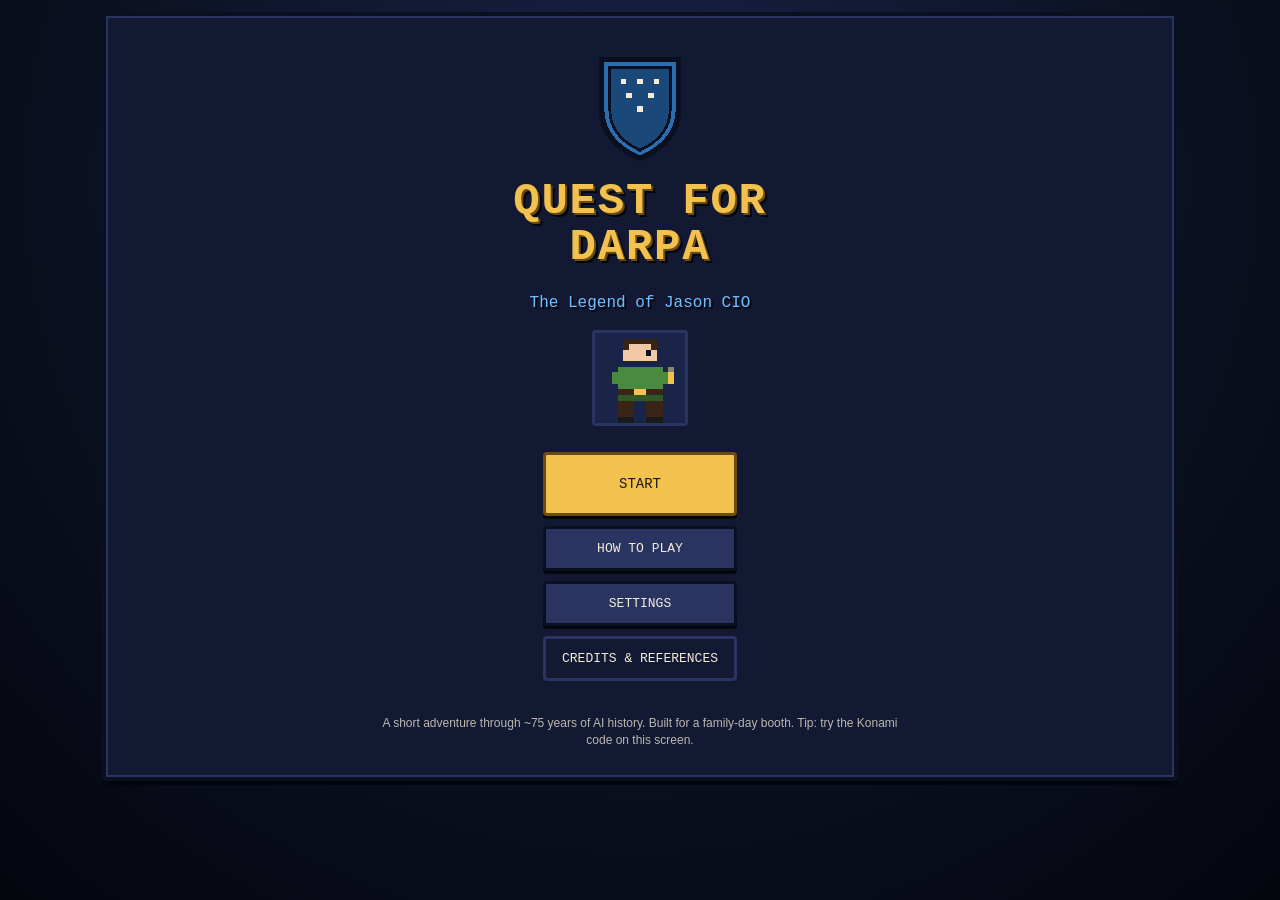
==== index.html @ 49cfc1ab "Initial commit" ====
<!doctype html>
<!--
  ============================================================================
  Quest for DARPA: The Legend of Jason CIO
  Version: 1.0.0
  License: MIT
  Build date: 2026-04-28
  ----------------------------------------------------------------------------
  A single-file, self-contained retro top-down web game built for a family-day
  event. Six short stages walk players through ~75 years of AI history (Turing
  -> ELIZA -> AI Winter -> Deep Blue -> DARPA Grand Challenge -> Transformers),
  scaled to three age tiers (Sprout 5-7 / Cadet 8-10 / Operative 11-14), with
  seven hidden Easter eggs, a walkable ARPANET hub featuring Heilmeier's
  Catechism and DARPA office banners, a 5-minute timer (toggle), and a fully
  sourced References screen. No external assets except one optional Google
  Font (Press Start 2P). No tracking, no cookies, no localStorage, no PII.
  ============================================================================
-->
<html lang="en">
<head>
  <meta charset="utf-8" />
  <meta name="viewport" content="width=device-width, initial-scale=1, viewport-fit=cover" />
  <meta name="theme-color" content="#0b1020" />
  <title>Quest for DARPA — The Legend of Jason CIO</title>
  <!--
    Fully offline: no external fonts, scripts, or images are loaded.
    The CSS uses a system-monospace fallback stack so the retro look is
    preserved even with zero network access.
  -->
  <style>
    /* ----------------------------------------------------------------------
       16-color palette (NES/SNES homage). Editable in one place.
       ------------------------------------------------------------------- */
    :root{
      --c-ink:        #0b1020;
      --c-paper:      #f4ecd8;
      --c-grass:      #4a8a3f;
      --c-grass-dk:   #2f5a28;
      --c-grass-lt:   #7ab564;
      --c-stone:      #8a8576;
      --c-stone-dk:   #5e5a4f;
      --c-wood:       #8a5a2b;
      --c-gold:       #f2c14e;
      --c-sky:        #6ec0ff;
      --c-sky-dk:     #2a6db0;
      --c-lab:        #1d2b46;
      --c-lab-lt:     #2e4a76;
      --c-snow:       #e6f0fb;
      --c-magenta:    #c64dc6;
      --c-warn:       #ff9a3c;

      --hud-bg:       #1a1f33;
      --hud-fg:       #f4ecd8;
      --accent:       #f2c14e;
      --danger:       #ff6464;
      --ok:           #6ec0ff;
      --focus:        #ffe066;

      /* Fully offline: system-monospace stack only. No web fonts. */
      --ui-pixel: ui-monospace, "Cascadia Mono", "SFMono-Regular",
                  Menlo, Consolas, "Courier New", monospace;
      --ui-body:  -apple-system, BlinkMacSystemFont, "Segoe UI", Roboto,
                  "Helvetica Neue", Arial, sans-serif;
    }

    /* Reset-ish */
    *,*::before,*::after{ box-sizing:border-box; }
    html,body{ margin:0; padding:0; height:100%; }
    body{
      font-family: var(--ui-body);
      font-size: 16px;
      line-height: 1.45;
      color: var(--hud-fg);
      background:
        radial-gradient(circle at 50% 20%, #1a2348 0%, #0b1020 60%, #04060e 100%);
      min-height: 100vh;
      overscroll-behavior: none;
      -webkit-tap-highlight-color: transparent;
      touch-action: manipulation;
    }
    button{ font-family: inherit; font-size: inherit; cursor: pointer; }
    button:focus-visible, [tabindex]:focus-visible, input:focus-visible,
    select:focus-visible, a:focus-visible{
      outline: 3px solid var(--focus);
      outline-offset: 2px;
    }

    /* App scaffold */
    #app{
      max-width: 1100px;
      margin: 0 auto;
      padding: 12px;
      min-height: 100vh;
      display: flex;
      flex-direction: column;
      gap: 10px;
    }

    /* Pixel chrome panels */
    .panel{
      background: #131933;
      border: 4px solid #0b1020;
      box-shadow:
        inset 0 0 0 2px #2a3460,
        inset 0 0 0 4px #131933,
        0 4px 0 #04060e;
      border-radius: 4px;
      padding: 16px;
    }
    .panel--paper{
      background: var(--c-paper);
      color: #1a1a1a;
      border-color: #4a3a1d;
      box-shadow:
        inset 0 0 0 2px #b89c63,
        inset 0 0 0 4px var(--c-paper),
        0 4px 0 #04060e;
    }

    h1, h2, h3, .pixel{
      font-family: var(--ui-pixel);
      letter-spacing: 0.04em;
      line-height: 1.3;
    }
    h1{ font-size: clamp(18px, 4vw, 28px); margin: 0 0 8px; }
    h2{ font-size: clamp(14px, 2.6vw, 18px); margin: 0 0 8px; }
    h3{ font-size: 13px; margin: 0 0 6px; }

    .row{ display: flex; gap: 10px; flex-wrap: wrap; align-items: center; }
    .grow{ flex: 1 1 auto; }
    .center{ text-align: center; }
    .dim{ opacity: .75; }
    .small{ font-size: 13px; }
    .tiny{ font-size: 12px; }
    .nowrap{ white-space: nowrap; }

    /* Buttons */
    .btn{
      display: inline-flex; align-items: center; justify-content: center;
      gap: 8px;
      background: #2a3460;
      color: var(--hud-fg);
      border: 3px solid #0b1020;
      border-radius: 4px;
      padding: 12px 16px;
      font-family: var(--ui-pixel);
      font-size: 13px;
      box-shadow: 0 3px 0 #04060e;
      transition: transform .04s ease, box-shadow .04s ease, background .15s;
      min-height: 44px;
      text-decoration: none;
    }
    .btn:hover{ background: #354387; }
    .btn:active{ transform: translateY(2px); box-shadow: 0 1px 0 #04060e; }
    .btn--primary{ background: var(--accent); color: #1a1a1a; border-color: #6b4c12; }
    .btn--primary:hover{ background: #ffd87a; }
    .btn--ghost{ background: transparent; box-shadow: none; border-color: #2a3460; }
    .btn--ghost:hover{ background: #1a2348; }
    .btn--big{ font-size: 14px; padding: 18px 22px; min-height: 64px; }

    /* Screens (only one shown at a time) */
    .screen{ display: none; }
    .screen.is-active{ display: block; }

    /* ----- Title screen ----- */
    .title-art{
      display: grid;
      place-items: center;
      gap: 14px;
      padding: 22px 12px 12px;
    }
    .title-logo{
      font-family: var(--ui-pixel);
      font-size: clamp(22px, 6vw, 44px);
      color: var(--accent);
      text-shadow:
        2px 2px 0 #6b4c12,
        4px 4px 0 #04060e;
      letter-spacing: .04em;
      text-align: center;
      line-height: 1.05;
    }
    .title-sub{
      font-family: var(--ui-pixel);
      font-size: clamp(11px, 2.4vw, 16px);
      color: var(--c-sky);
      text-shadow: 2px 2px 0 #04060e;
    }
    .title-actions{ display: grid; gap: 10px; max-width: 320px; margin: 12px auto; }
    .shield-svg{ width: 88px; height: 110px; image-rendering: pixelated; }
    .hero-canvas{
      width: 96px; height: 96px; image-rendering: pixelated;
      background: #0b1020; border: 3px solid #2a3460; border-radius: 4px;
    }

    /* Tier cards */
    .tier-grid{
      display: grid;
      grid-template-columns: repeat(auto-fit, minmax(220px, 1fr));
      gap: 12px;
      margin: 14px 0;
    }
    .tier-card{
      background: #1a2348;
      border: 3px solid #0b1020;
      border-radius: 6px;
      padding: 16px;
      text-align: left;
      box-shadow: 0 4px 0 #04060e;
      cursor: pointer;
      color: var(--hud-fg);
      font-family: inherit;
      font-size: 14px;
      min-height: 120px;
      transition: transform .05s ease, background .15s;
    }
    .tier-card:hover{ background: #2a3460; }
    .tier-card[aria-pressed="true"]{ background: #4a3a86; border-color: var(--accent); }
    .tier-card .tier-name{
      font-family: var(--ui-pixel); color: var(--accent); font-size: 14px; margin-bottom: 6px;
    }

    /* Setup form */
    .field{ display: grid; gap: 6px; margin: 10px 0; }
    .field label{ font-size: 13px; opacity: .85; }
    .field input[type="text"]{
      font-family: var(--ui-body); font-size: 16px;
      padding: 12px;
      background: #f4ecd8; color: #1a1a1a;
      border: 3px solid #0b1020; border-radius: 4px;
      width: 100%; max-width: 340px;
    }
    .swatch-row{ display: flex; gap: 10px; flex-wrap: wrap; }
    .swatch{
      width: 56px; height: 56px;
      border: 3px solid #0b1020; border-radius: 4px;
      background: var(--c-grass);
      cursor: pointer;
    }
    .swatch[aria-pressed="true"]{ outline: 3px solid var(--accent); outline-offset: 2px; }
    .swatch.s-green{ background: var(--c-grass); }
    .swatch.s-blue{  background: var(--sky-dk, #2a6db0); }
    .swatch.s-red{   background: #b8412c; }
    .swatch.s-gold{  background: var(--accent); }

    /* HUD */
    #hud{
      display: grid;
      grid-template-columns: auto 1fr auto;
      gap: 10px;
      align-items: center;
      background: var(--hud-bg);
      border: 3px solid #0b1020;
      border-radius: 6px;
      padding: 8px 10px;
      box-shadow: 0 3px 0 #04060e;
      font-family: var(--ui-pixel);
      font-size: 11px;
    }
    #hud .col{ display: flex; gap: 8px; align-items: center; flex-wrap: wrap; }
    #hud .pill{
      background: #0b1020;
      border: 2px solid #2a3460;
      padding: 6px 8px;
      border-radius: 4px;
      display: inline-flex;
      align-items: center;
      gap: 6px;
    }
    #hud .pill.warn{ border-color: var(--c-warn); color: var(--c-warn); }
    #hud .pill.danger{ border-color: var(--danger); color: var(--danger); }
    #hud .neurons{ color: var(--c-sky); letter-spacing: 2px; }
    #hud .inventory{
      display: inline-flex; gap: 4px;
    }
    #hud .slot{
      width: 26px; height: 26px;
      background: #0b1020;
      border: 2px solid #2a3460;
      border-radius: 3px;
      display: grid; place-items: center;
      font-size: 14px;
      color: var(--accent);
    }
    #hud .slot.empty{ color: #2a3460; }
    .badge-tier{
      background: var(--accent); color: #1a1a1a;
      padding: 3px 6px; border-radius: 3px; font-size: 10px;
    }

    /* Game stage */
    #stage-area{
      position: relative;
      background: #0b1020;
      border: 4px solid #0b1020;
      border-radius: 6px;
      box-shadow: inset 0 0 0 2px #2a3460, 0 4px 0 #04060e;
      overflow: hidden;
      aspect-ratio: 16 / 11;
      max-width: 960px;
      margin: 0 auto;
      width: 100%;
    }
    #stage-canvas{
      width: 100%; height: 100%;
      image-rendering: pixelated;
      display: block;
    }

    /* Scanlines / vignette overlay (CRT) */
    #stage-area.crt::after{
      content: "";
      position: absolute; inset: 0;
      pointer-events: none;
      background:
        repeating-linear-gradient(
          to bottom,
          rgba(0,0,0,0) 0,
          rgba(0,0,0,0) 2px,
          rgba(0,0,0,.18) 3px
        ),
        radial-gradient(ellipse at center, rgba(0,0,0,0) 60%, rgba(0,0,0,.45) 100%);
      mix-blend-mode: multiply;
    }
    @media (prefers-reduced-motion: reduce){
      #stage-area.crt::after{ display: none; }
    }

    /* Splash banner over canvas */
    .stage-splash{
      position: absolute; inset: 0;
      display: grid; place-items: center;
      background: rgba(11,16,32,.85);
      color: var(--accent);
      text-align: center;
      font-family: var(--ui-pixel);
      animation: splashIn .25s ease;
    }
    @keyframes splashIn{ from{ opacity: 0; } to{ opacity: 1; } }
    @media (prefers-reduced-motion: reduce){ .stage-splash{ animation: none; } }

    /* Bottom controls */
    #controls{
      display: grid;
      grid-template-columns: auto 1fr auto;
      gap: 8px;
      align-items: center;
    }
    #controls .group{
      display: flex; gap: 6px; flex-wrap: wrap;
    }
    .dpad{
      display: grid;
      grid-template-columns: repeat(3, 56px);
      grid-template-rows: repeat(3, 56px);
      gap: 4px;
      width: max-content;
      user-select: none;
    }
    .dpad button{
      width: 56px; height: 56px;
      background: #2a3460;
      border: 3px solid #0b1020;
      border-radius: 6px;
      color: var(--hud-fg);
      font-family: var(--ui-pixel);
      font-size: 18px;
    }
    .dpad button:active{ background: #4a3a86; }
    .dpad .blank{ visibility: hidden; }
    .dpad .a{
      background: var(--accent); color: #1a1a1a;
      border-color: #6b4c12; font-size: 14px;
    }
    @media (hover: hover) and (pointer: fine){
      .dpad{ display: none; }
    }

    /* Modals */
    .modal{
      position: fixed; inset: 0;
      background: rgba(4,6,14,.85);
      display: grid; place-items: center;
      z-index: 50;
      padding: 12px;
    }
    .modal[hidden]{ display: none !important; }
    .modal-card{
      background: #f4ecd8;
      color: #1a1a1a;
      border: 4px solid #0b1020;
      border-radius: 6px;
      padding: 18px 20px;
      max-width: 640px;
      width: 100%;
      max-height: 86vh;
      overflow: auto;
      box-shadow:
        inset 0 0 0 2px #b89c63,
        inset 0 0 0 4px #f4ecd8,
        0 6px 0 #04060e;
    }
    .modal-card h2, .modal-card h3{ color: #1a1a1a; }
    .modal-card .actions{ margin-top: 14px; display: flex; gap: 8px; flex-wrap: wrap; }
    .modal-card .actions .btn{ background: #2a3460; color: var(--hud-fg); }
    .modal-card .actions .btn--primary{ background: var(--accent); color: #1a1a1a; }
    .modal-card .actions .btn--ghost{ background: transparent; color: #1a1a1a; border-color: #1a1a1a; }

    /* Puzzle widgets */
    .pz-feedback{
      min-height: 22px;
      font-weight: 600;
      margin-top: 8px;
    }
    .pz-feedback.ok{ color: #1a6f3a; }
    .pz-feedback.no{ color: #8a2a1d; }

    .pair-grid{
      display: grid;
      grid-template-columns: 1fr 1fr;
      gap: 8px;
      margin-top: 10px;
    }
    .pair-grid .col-head{
      font-family: var(--ui-pixel); font-size: 11px; padding: 4px 0;
    }
    .pair-card{
      background: #fff7e0;
      border: 3px solid #1a1a1a;
      border-radius: 6px;
      padding: 10px;
      font-size: 14px;
      cursor: pointer;
      text-align: left;
      width: 100%;
      color: #1a1a1a;
      font-family: inherit;
    }
    .pair-card[aria-pressed="true"]{ background: var(--accent); }
    .pair-card.matched{ background: #c8eac6; border-color: #1a6f3a; cursor: default; }
    .pair-card.matched::before{ content: "✓ "; color: #1a6f3a; font-weight: 700; }

    .seq-buttons{
      display: grid; grid-template-columns: repeat(2, 1fr); gap: 8px; margin-top: 10px;
    }
    .seq-btn{
      padding: 22px;
      font-size: 22px;
      border: 3px solid #1a1a1a;
      border-radius: 6px;
      background: #fff;
      cursor: pointer;
      font-family: inherit;
      color: #1a1a1a;
    }
    .seq-btn[data-color="A"]{ background: #6ec0ff; }
    .seq-btn[data-color="B"]{ background: #f2c14e; }
    .seq-btn[data-color="C"]{ background: #c64dc6; }
    .seq-btn[data-color="D"]{ background: #7ab564; }
    .seq-btn.flash{ filter: brightness(1.4); outline: 4px solid #1a1a1a; }

    .scramble-input, .pz-input{
      font-family: var(--ui-pixel);
      letter-spacing: 4px;
      font-size: 18px;
      padding: 10px;
      width: 100%;
      max-width: 280px;
      text-transform: uppercase;
      border: 3px solid #1a1a1a;
      border-radius: 4px;
      background: #fff;
      color: #1a1a1a;
    }
    .pz-input{ letter-spacing: normal; text-transform: none; }

    .maze-grid{
      display: grid;
      gap: 2px;
      background: #1a1a1a;
      padding: 2px;
      border: 3px solid #1a1a1a;
      width: max-content;
      margin: 10px auto;
    }
    .maze-cell{
      width: 36px; height: 36px;
      background: #fff7e0;
      display: grid; place-items: center;
      font-size: 16px;
    }
    .maze-cell.wall{ background: #1a1a1a; }
    .maze-cell.start{ background: #c8eac6; }
    .maze-cell.end{ background: var(--accent); }
    .maze-cell.you{ background: var(--c-sky); }

    .image-grid{
      display: grid; grid-template-columns: repeat(3, 1fr); gap: 8px; margin-top: 10px;
    }
    .image-tile{
      aspect-ratio: 1;
      background: #fff7e0;
      border: 3px solid #1a1a1a;
      border-radius: 6px;
      cursor: pointer;
      display: grid; place-items: center;
      font-size: 28px;
      color: #1a1a1a;
    }
    .image-tile[aria-pressed="true"]{ background: var(--accent); }

    .logic-grid{
      display: grid; grid-template-columns: 1fr auto; gap: 8px; align-items: center;
      margin-top: 10px;
    }
    .logic-grid select{
      font-family: inherit; font-size: 16px;
      padding: 8px;
      border: 3px solid #1a1a1a; border-radius: 4px;
      background: #fff; color: #1a1a1a;
    }

    .pattern-row{
      display: flex; gap: 8px; align-items: center; margin-top: 10px; flex-wrap: wrap;
    }
    .pattern-cell{
      width: 48px; height: 48px;
      background: #fff7e0;
      border: 3px solid #1a1a1a;
      border-radius: 4px;
      display: grid; place-items: center;
      font-size: 22px;
      color: #1a1a1a;
    }
    .pattern-cell.q{ background: var(--accent); color: #1a1a1a; }
    .pattern-options{
      display: flex; gap: 8px; margin-top: 10px; flex-wrap: wrap;
    }

    /* Item-get */
    .item-get{
      position: absolute; inset: 0;
      display: grid; place-items: center;
      background: rgba(11,16,32,.9);
      color: var(--accent);
      text-align: center;
      padding: 16px;
    }
    .item-get .big{
      font-family: var(--ui-pixel); font-size: 14px;
      margin-bottom: 8px;
    }
    .item-get .glyph{
      font-size: 56px; margin-bottom: 8px;
    }

    /* References */
    .refs-body{
      background: var(--c-paper);
      color: #1a1a1a;
      padding: 18px 22px;
      border: 4px solid #0b1020;
      border-radius: 6px;
      max-height: 70vh; overflow: auto;
      box-shadow:
        inset 0 0 0 2px #b89c63,
        inset 0 0 0 4px var(--c-paper);
    }
    .refs-body h3{ margin-top: 14px; color: #1a1a1a; }
    .refs-body ul{ margin: 4px 0 0; padding-left: 18px; }
    .refs-body li{ margin: 4px 0; font-size: 14px; }

    /* Final certificate */
    .cert{
      background: var(--c-paper);
      color: #1a1a1a;
      border: 4px double #6b4c12;
      padding: 22px;
      text-align: center;
      border-radius: 6px;
    }
    .cert h2{ color: #6b4c12; }
    .cert .name{
      font-family: var(--ui-pixel); font-size: 18px; margin: 10px 0;
      color: #1a1a1a;
    }
    .badge-grid{
      display: grid; grid-template-columns: repeat(auto-fit, minmax(120px, 1fr));
      gap: 8px; margin: 12px 0;
    }
    .badge{
      background: #fff7e0;
      border: 3px solid #6b4c12;
      border-radius: 6px;
      padding: 10px;
      font-size: 12px;
      text-align: center;
    }
    .badge.dim{ opacity: .35; }
    .badge .glyph{ font-size: 28px; display: block; }

    /* Heilmeier scroll */
    .scroll{
      background: var(--c-paper);
      color: #1a1a1a;
      padding: 12px 16px;
      border-radius: 6px;
      border: 4px solid #6b4c12;
    }
    .scroll ol{ margin: 6px 0 0 18px; padding: 0; }
    .scroll li{ margin: 4px 0; }

    /* Print styles for References */
    @media print{
      body{ background: #fff !important; color: #000; }
      #app .panel{ display: none; }
      .modal{ position: static !important; background: transparent !important; padding: 0; }
      .modal-card{ background: #fff !important; box-shadow: none !important; border: 1px solid #000 !important; max-height: none; }
      .refs-body{ background: #fff !important; box-shadow: none !important; border: none !important; max-height: none; }
      h1,h2,h3{ font-family: serif !important; }
      .btn, .actions{ display: none !important; }
    }

    /* Responsive */
    @media (max-width: 540px){
      #hud{ font-size: 10px; }
      .btn{ padding: 10px 12px; font-size: 12px; }
      .btn--big{ padding: 14px; font-size: 13px; }
      .pattern-cell{ width: 40px; height: 40px; font-size: 18px; }
      .maze-cell{ width: 28px; height: 28px; font-size: 14px; }
    }

    /* Keyboard key chips in the help modal */
    kbd{
      display: inline-block;
      padding: 2px 6px;
      margin: 0 2px;
      font-family: var(--ui-pixel);
      font-size: 12px;
      border: 2px solid #1a1a1a;
      border-bottom-width: 3px;
      border-radius: 4px;
      background: #fff;
      color: #1a1a1a;
      box-shadow: 0 1px 0 #1a1a1a;
    }

    /* Visually hidden (for a11y labels) */
    .sr-only{
      position: absolute !important;
      width: 1px; height: 1px;
      padding: 0; margin: -1px;
      overflow: hidden; clip: rect(0,0,0,0);
      white-space: nowrap; border: 0;
    }

    /* Codex finale animations */
    .codex-slot{
      display: inline-block;
      width: 1.1em;
      text-align: center;
      opacity: 0.18;
      transition: opacity .2s;
    }
    .codex-pop{
      opacity: 1 !important;
      animation: codexPop 0.55s cubic-bezier(.2,.9,.3,1.4) both;
    }
    @keyframes codexPop{
      0%   { transform: scale(0.4) rotate(-12deg); opacity: 0; }
      55%  { transform: scale(1.55) rotate(6deg);  opacity: 1; }
      100% { transform: scale(1)    rotate(0);     opacity: 1; }
    }
    .sparkle{
      position: absolute;
      font-size: 22px;
      pointer-events: none;
      animation: sparkleFly 1.5s ease forwards;
      filter: drop-shadow(0 0 4px var(--accent));
    }
    @keyframes sparkleFly{
      0%   { transform: translate(0,0)    scale(0.3); opacity: 0; }
      20%  {                                opacity: 1; }
      100% { transform: translate(0,-70px) scale(1.6); opacity: 0; }
    }
    @media (prefers-reduced-motion: reduce){
      .codex-pop{ animation: none; }
      .sparkle{ display: none; }
    }

    /* Final certificate celebration glow */
    .cert-celebrate{
      animation: certGlow 2.4s ease infinite alternate;
    }
    @keyframes certGlow{
      from { box-shadow: 0 0 0 0 rgba(242,193,78,0); }
      to   { box-shadow: 0 0 24px 6px rgba(242,193,78,0.6); }
    }
    @media (prefers-reduced-motion: reduce){
      .cert-celebrate{ animation: none; }
    }

    /* Bonk shake */
    .bonk{ animation: bonk .12s ease 1; }
    @keyframes bonk{
      0%{ transform: translate(0,0); }
      25%{ transform: translate(-3px,1px); }
      50%{ transform: translate(2px,-1px); }
      100%{ transform: translate(0,0); }
    }
    @media (prefers-reduced-motion: reduce){ .bonk{ animation: none; } }
  </style>
</head>
<body>
  <div id="app" role="application" aria-label="Quest for DARPA">

    <!-- ============================== TITLE ============================ -->
    <section id="screen-title" class="screen panel is-active" aria-labelledby="title-h">
      <div class="title-art">
        <svg class="shield-svg" viewBox="0 0 32 40" aria-label="Stylized DARPA homage shield"
             xmlns="http://www.w3.org/2000/svg" shape-rendering="crispEdges">
          <!-- Shield silhouette in classic blue with stars; original artwork, not the official seal. -->
          <path d="M2 2 H30 V20 Q30 32 16 38 Q2 32 2 20 Z" fill="#2a6db0" stroke="#0b1020" stroke-width="2"/>
          <path d="M5 5 H27 V20 Q27 30 16 35 Q5 30 5 20 Z" fill="#1a4878" stroke="#0b1020" stroke-width="1"/>
          <!-- Stars -->
          <g fill="#f4ecd8">
            <rect x="9" y="9"  width="2" height="2"/>
            <rect x="15" y="9" width="2" height="2"/>
            <rect x="21" y="9" width="2" height="2"/>
            <rect x="11" y="14" width="2" height="2"/>
            <rect x="19" y="14" width="2" height="2"/>
            <rect x="15" y="19" width="2" height="2"/>
          </g>
        </svg>
        <h1 id="title-h" class="title-logo">QUEST FOR<br/>DARPA</h1>
        <div class="title-sub">The Legend of Jason CIO</div>
        <canvas class="hero-canvas" id="title-hero" width="48" height="48" aria-hidden="true"></canvas>
        <div class="title-actions">
          <button class="btn btn--primary btn--big" id="btn-start">START</button>
          <button class="btn" id="btn-help-title">HOW TO PLAY</button>
          <button class="btn" id="btn-settings">SETTINGS</button>
          <button class="btn btn--ghost" id="btn-refs">CREDITS &amp; REFERENCES</button>
        </div>
        <p class="tiny dim center" style="max-width: 520px; margin: 8px auto 0;">
          A short adventure through ~75 years of AI history. Built for a family-day booth.
          Tip: try the Konami code on this screen.
        </p>
      </div>
    </section>

    <!-- ============================== TIER ============================= -->
    <section id="screen-tier" class="screen panel" aria-labelledby="tier-h">
      <h1 id="tier-h">Choose your Explorer rank</h1>
      <p class="small dim">Pick the tier closest to the player's age. Puzzles, words, and hints adjust to fit. A parent can flip on Family Co-op for always-on hints.</p>
      <div class="tier-grid" role="radiogroup" aria-label="Age tier">
        <button class="tier-card" role="radio" aria-pressed="false" data-tier="sprout">
          <div class="tier-name">SPROUT</div>
          <div class="small">Ages 5–7</div>
          <p class="small dim">Big buttons. Match-the-pair, color sequences, drag &amp; drop. Generous hints.</p>
        </button>
        <button class="tier-card" role="radio" aria-pressed="false" data-tier="cadet">
          <div class="tier-name">CADET</div>
          <div class="small">Ages 8–10</div>
          <p class="small dim">Word scrambles, memory patterns, image classification, small mazes.</p>
        </button>
        <button class="tier-card" role="radio" aria-pressed="false" data-tier="operative">
          <div class="tier-name">OPERATIVE</div>
          <div class="small">Ages 11–14</div>
          <p class="small dim">Caesar ciphers, logic grids, pathfinding, pattern completion.</p>
        </button>
      </div>
      <div class="row">
        <label class="row" style="gap:6px;">
          <input type="checkbox" id="opt-coop" />
          <span>Family Co-op (always-on hints)</span>
        </label>
        <span class="grow"></span>
        <button class="btn btn--ghost" id="tier-back">← Back</button>
        <button class="btn btn--primary" id="tier-next" disabled>Next →</button>
      </div>
    </section>

    <!-- ============================== HERO ============================= -->
    <section id="screen-hero" class="screen panel" aria-labelledby="hero-h">
      <h1 id="hero-h">It's dangerous to go alone — take this.</h1>
      <div class="row" style="align-items:flex-start; gap: 18px;">
        <canvas id="hero-preview" class="hero-canvas" width="48" height="48" aria-label="Jason CIO preview"></canvas>
        <div class="grow">
          <p class="small">Jason CIO hands you the <strong>stylus-sword</strong>. He's ready when you are.</p>
          <div class="field">
            <label for="hero-name">Your first name (1–12 letters, just for the run):</label>
            <input id="hero-name" type="text" maxlength="12" autocomplete="off" autocapitalize="words" placeholder="Explorer" />
          </div>
          <div class="field">
            <label>Tunic color:</label>
            <div class="swatch-row" role="radiogroup" aria-label="Tunic color">
              <button class="swatch s-green" role="radio" aria-pressed="true"  data-tunic="green" aria-label="Green tunic"></button>
              <button class="swatch s-blue"  role="radio" aria-pressed="false" data-tunic="blue"  aria-label="Blue tunic"
                      style="background: var(--c-sky-dk);"></button>
              <button class="swatch s-red"   role="radio" aria-pressed="false" data-tunic="red"   aria-label="Red tunic"></button>
              <button class="swatch s-gold"  role="radio" aria-pressed="false" data-tunic="gold"  aria-label="DARPA HARD gold tunic (locked)"
                      id="swatch-gold" hidden></button>
            </div>
            <p class="tiny dim" id="gold-hint" hidden>You unlocked the DARPA HARD tunic on the title screen. Nice.</p>
          </div>
        </div>
      </div>
      <div class="row" style="margin-top: 14px;">
        <button class="btn btn--ghost" id="hero-back">← Back</button>
        <span class="grow"></span>
        <button class="btn btn--primary" id="hero-next">Next →</button>
      </div>
    </section>

    <!-- ============================== TIMER ============================ -->
    <section id="screen-timer" class="screen panel" aria-labelledby="timer-h">
      <h1 id="timer-h">5-minute timer?</h1>
      <p class="small dim">Family-day booths run on a clock. We recommend leaving the timer on — but the game stays friendly either way. When time runs out you can keep playing untimed.</p>
      <label class="row" style="gap: 8px;">
        <input id="opt-timer" type="checkbox" checked />
        <span>Play with a 5-minute timer (recommended for the booth)</span>
      </label>
      <div class="row" style="margin-top: 14px;">
        <button class="btn btn--ghost" id="timer-back">← Back</button>
        <span class="grow"></span>
        <button class="btn btn--primary" id="timer-go">Begin Quest →</button>
      </div>
    </section>

    <!-- ============================== GAME ============================= -->
    <section id="screen-game" class="screen" aria-label="Game stage">
      <header id="hud" role="status">
        <div class="col">
          <span class="pill" id="hud-name">JASON</span>
          <span class="pill"><span class="badge-tier" id="hud-tier">CADET</span></span>
        </div>
        <div class="col" style="justify-content:center;">
          <span class="pill neurons" id="hud-neurons" aria-label="Neurons">◆ ◆ ◆</span>
          <span class="pill" id="hud-score">⭐ 0</span>
          <span class="pill" id="hud-stage">1/6</span>
          <span class="pill inventory" id="hud-inv" aria-label="Inventory">
            <span class="slot">⚔</span>
            <span class="slot empty">·</span>
            <span class="slot empty">·</span>
            <span class="slot empty">·</span>
            <span class="slot empty">·</span>
            <span class="slot empty">·</span>
            <span class="slot empty">·</span>
          </span>
        </div>
        <div class="col" style="justify-content:flex-end;">
          <span class="pill" id="hud-timer" hidden>5:00</span>
          <button class="btn btn--ghost" id="btn-mute" style="padding:8px;min-height:auto;">🔇</button>
        </div>
      </header>

      <div id="stage-area" role="img" aria-label="Game world">
        <canvas id="stage-canvas" width="320" height="220"></canvas>
      </div>

      <div id="controls" style="margin-top: 8px;">
        <div class="dpad" role="group" aria-label="Movement pad">
          <span class="blank"></span>
          <button data-key="ArrowUp" aria-label="Up">▲</button>
          <span class="blank"></span>
          <button data-key="ArrowLeft" aria-label="Left">◀</button>
          <button class="a" data-key="Enter" aria-label="Action">A</button>
          <button data-key="ArrowRight" aria-label="Right">▶</button>
          <span class="blank"></span>
          <button data-key="ArrowDown" aria-label="Down">▼</button>
          <span class="blank"></span>
        </div>
        <div class="group" style="justify-content:center;">
          <button class="btn" id="btn-pause">⏸ Pause</button>
          <button class="btn" id="btn-map">🗺 Map</button>
          <button class="btn" id="btn-help">❓ Help</button>
          <button class="btn btn--ghost" id="btn-game-refs">📜 Refs</button>
          <button class="btn btn--ghost" id="btn-quit">⏻ Quit</button>
        </div>
        <div class="group" style="justify-content:flex-end;">
          <select id="debug-jump" hidden></select>
        </div>
      </div>
    </section>

    <!-- ============================== FINAL ============================ -->
    <section id="screen-final" class="screen panel" aria-labelledby="final-h">
      <h1 id="final-h">Quest complete, Explorer!</h1>
      <div class="cert">
        <h2>DARPA EXPLORER CERTIFICATE</h2>
        <div class="name" id="cert-name">—</div>
        <p>has journeyed through ~75 years of AI history with Jason CIO,
           from Turing's 1950 question to today's transformer-powered agents,
           and ignited the <strong>Codex of Sparks</strong>.</p>
        <div class="row" style="justify-content: center; gap: 18px; margin: 8px 0 12px;">
          <span class="pill">⭐ <span id="cert-score">0</span> points</span>
          <span class="pill">🏅 <span id="cert-badges">0</span>/6 stage badges</span>
          <span class="pill">🔎 <span id="cert-eggs">0</span>/7 hidden secrets</span>
        </div>
        <div class="badge-grid" id="cert-badge-grid"></div>
        <p class="tiny dim">~75 years in 5 minutes. DARPA-funded research helped seed the internet,
           autonomous vehicles, GPS, voice recognition, and modern AI.</p>
      </div>
      <div class="row" style="margin-top: 12px; justify-content: center;">
        <button class="btn btn--primary" id="final-again">Play Again</button>
        <button class="btn" id="final-tier">Try a Different Age</button>
        <button class="btn btn--ghost" id="final-refs">References</button>
        <button class="btn btn--ghost" id="final-print" onclick="window.print()">Print</button>
      </div>
    </section>

  </div>

  <!-- ============================== MODALS ============================== -->

  <!-- Settings -->
  <div class="modal" id="modal-settings" hidden role="dialog" aria-modal="true" aria-labelledby="settings-h">
    <div class="modal-card">
      <h2 id="settings-h">Settings</h2>
      <label class="row" style="gap:6px;">
        <input type="checkbox" id="set-sound" />
        <span>Sound effects</span>
      </label>
      <label class="row" style="gap:6px;">
        <input type="checkbox" id="set-scan" />
        <span>CRT scanlines &amp; vignette</span>
      </label>
      <label class="row" style="gap:6px;">
        <input type="checkbox" id="set-reduced" />
        <span>Reduced motion (mirrors system setting)</span>
      </label>
      <p class="tiny dim">No data is saved between sessions. Refresh the page to start fresh.</p>
      <div class="actions">
        <button class="btn btn--primary" data-close="modal-settings">Done</button>
      </div>
    </div>
  </div>

  <!-- References -->
  <div class="modal" id="modal-refs" hidden role="dialog" aria-modal="true" aria-labelledby="refs-h">
    <div class="modal-card" style="max-width: 760px;">
      <h2 id="refs-h">References &amp; sources</h2>
      <p class="small dim">Sources verified by the developer — please double-check before citing in school work.</p>
      <div class="refs-body" id="refs-content"></div>
      <div class="actions">
        <button class="btn" onclick="window.print()">🖨 Print</button>
        <button class="btn btn--primary" data-close="modal-refs">Close</button>
      </div>
    </div>
  </div>

  <!-- Dialog (in-game NPC / sign reader) -->
  <div class="modal" id="modal-dialog" hidden role="dialog" aria-modal="true" aria-labelledby="dialog-h">
    <div class="modal-card">
      <h3 id="dialog-h">—</h3>
      <div id="dialog-body" class="small"></div>
      <div class="actions">
        <button class="btn btn--primary" data-close="modal-dialog">OK</button>
      </div>
    </div>
  </div>

  <!-- Map / ARPANET overworld -->
  <div class="modal" id="modal-map" hidden role="dialog" aria-modal="true" aria-labelledby="map-h">
    <div class="modal-card">
      <h2 id="map-h">ARPANET Map — your quest</h2>
      <p class="small dim">Six stages, one per AI era. Walk to the glowing portal in the hub to enter.</p>
      <div id="map-body"></div>
      <div class="actions">
        <button class="btn btn--primary" data-close="modal-map">Close</button>
      </div>
    </div>
  </div>

  <!-- Pause -->
  <div class="modal" id="modal-pause" hidden role="dialog" aria-modal="true" aria-labelledby="pause-h">
    <div class="modal-card center">
      <h2 id="pause-h">Take a breath, Explorer.</h2>
      <p class="small dim">The clock is paused.</p>
      <div class="actions" style="justify-content:center;">
        <button class="btn btn--primary" data-close="modal-pause">Resume</button>
        <button class="btn" id="pause-refs">References</button>
        <button class="btn btn--ghost" id="pause-quit">Quit to title</button>
      </div>
    </div>
  </div>

  <!-- Puzzle -->
  <div class="modal" id="modal-puzzle" hidden role="dialog" aria-modal="true" aria-labelledby="pz-h">
    <div class="modal-card">
      <h3 id="pz-h">Puzzle</h3>
      <p class="small" id="pz-prompt">—</p>
      <div id="pz-body"></div>
      <div class="pz-feedback" id="pz-feedback" aria-live="polite"></div>
      <div class="actions">
        <button class="btn" id="pz-hint">💡 Hint</button>
        <button class="btn" id="pz-skip" hidden>↪ Skip</button>
        <button class="btn btn--primary" id="pz-submit" hidden>Submit</button>
        <button class="btn btn--ghost" id="pz-close">Close</button>
      </div>
    </div>
  </div>

  <!-- Item Get -->
  <div class="modal" id="modal-itemget" hidden role="dialog" aria-modal="true" aria-labelledby="ig-h">
    <div class="modal-card center">
      <div class="glyph" id="ig-glyph" style="font-size: 56px;">⚔</div>
      <h3 id="ig-h">You got the —!</h3>
      <p class="small" id="ig-desc">—</p>
      <div class="actions" style="justify-content: center;">
        <button class="btn btn--primary" data-close="modal-itemget">Onward!</button>
      </div>
    </div>
  </div>

  <!-- Time's up -->
  <div class="modal" id="modal-timeup" hidden role="dialog" aria-modal="true" aria-labelledby="tu-h">
    <div class="modal-card center">
      <h2 id="tu-h">Time's up, great job!</h2>
      <p class="small" id="tu-msg">—</p>
      <div class="actions" style="justify-content: center;">
        <button class="btn btn--primary" id="tu-untimed">Keep playing untimed</button>
        <button class="btn" id="tu-end">See my certificate</button>
      </div>
    </div>
  </div>

  <!-- Help / Key legend -->
  <div class="modal" id="modal-help" hidden role="dialog" aria-modal="true" aria-labelledby="help-h">
    <div class="modal-card">
      <h2 id="help-h">How to play</h2>
      <p class="small"><strong>🎯 Goal.</strong> Walk to each glowing portal (1–6), solve the puzzle inside, and pick up the artifact. Bring all 6 to the Codex pedestal in the middle of the hub to win.</p>
      <p class="small"><strong>🕹 Move.</strong> Arrow keys or <kbd>W</kbd> <kbd>A</kbd> <kbd>S</kbd> <kbd>D</kbd> on a keyboard. The on-screen D-pad on touch.</p>
      <p class="small"><strong>👉 Interact / continue.</strong> <kbd>Space</kbd> or <kbd>Enter</kbd> on a keyboard. The yellow <strong>A</strong> button on touch.</p>
      <p class="small"><strong>⏸ Pause.</strong> <kbd>Esc</kbd>, or the ⏸ Pause button. Esc also closes any open dialog.</p>
      <p class="small"><strong>🔇 Sound.</strong> Off by default. Tap the speaker icon in the HUD to toggle.</p>
      <p class="small"><strong>💡 Hint &amp; Skip.</strong> Inside any puzzle, tap Hint for a nudge. After 30 seconds you can also Skip — kids never get stuck.</p>
      <p class="small"><strong>❓ Where to look.</strong> Walk up to glowing portals, signs, robots, blackboards, vacuum tubes, and oddities — then press <kbd>Space</kbd>.</p>
      <div class="actions">
        <button class="btn btn--primary" data-close="modal-help">Got it</button>
      </div>
    </div>
  </div>

  <!-- Final Codex assembly -->
  <div class="modal" id="modal-codex" hidden role="dialog" aria-modal="true" aria-labelledby="codex-h">
    <div class="modal-card center">
      <h2 id="codex-h">The Codex Ignites</h2>
      <div id="codex-glyphs" style="font-size: 38px; letter-spacing: 6px; margin: 16px 0; min-height: 1.4em;">·</div>
      <p id="codex-text" class="small" style="min-height: 3em;"></p>
      <div class="actions" style="justify-content: center;">
        <button class="btn btn--primary" id="codex-go">View Certificate →</button>
      </div>
    </div>
  </div>

<script>
/* =============================================================================
   Q — single namespace. The entire game lives on this object.
   ========================================================================== */
"use strict";

const Q = (() => {

  /* ------- DEBUG flag (default false). Flip to expose stage-jump dropdown. -- */
  const DEBUG = false;

  /* ------- All user-facing strings in one place ---------------------------- */
  const STRINGS = {
    title: "QUEST FOR DARPA",
    subtitle: "The Legend of Jason CIO",
    welcome: name => `Welcome, ${name} — Jason CIO awaits.`,
    timeUp: name => `Great job, Explorer ${name || "Friend"}! You can keep going untimed if you like.`,
    encouragements: [
      "Not quite — try again!",
      "Close! Look again.",
      "Almost — you've got this.",
      "Hmm, give it another go.",
      "So close — try one more time."
    ],
    correct: [
      "Yes! Nicely done.",
      "Got it! On we go.",
      "That's the one!",
      "Spot on, Explorer."
    ],
    tierNames: { sprout: "SPROUT", cadet: "CADET", operative: "OPERATIVE" },

    // The opening story. Shown once per run when the player first arrives in the hub.
    preamble:
      "The Codex of Sparks has gone dim. Long ago, six artifacts powered it — one for each era of AI research, from Turing's question (1950) to today's transformers (2026).\n\nThe Codex sits dim in the middle of the ARPANET hub, waiting. Your mission, Explorer:\n\n1. Walk to each glowing portal (1 through 6).\n2. Solve the small puzzle inside each one.\n3. Claim the artifact that the puzzle reveals.\n4. When you have all six, return to the Codex pedestal in the center of the hub and ignite it.\n\nYou'll have walked through about 75 years of AI in five minutes.\n\nMove with WASD or the arrow keys. Press Space or Enter to interact (or the yellow A button on touch). Tap ❓ Help anytime.",

    // Per-stage teaching brief shown BEFORE the puzzle. Teaches the era's facts
    // so the puzzle that follows is an application of what was just taught.
    stageIntros: [
      { title: "Stage 1: The Spark — your mission",
        text: "Welcome to the dawn of computing — the 1940s and 1950s. Three big things happened:\n\n• In 1950, Alan Turing wrote a paper asking 'can machines think?' That became the Turing Test.\n• In 1956, John McCarthy organized a workshop at Dartmouth that gave the field its name: 'artificial intelligence'.\n• Computers back then ran on glowing glass parts called vacuum tubes.\n\nAt Bletchley Park during WWII, codebreakers used machines to spot patterns in secret messages. The big idea: spot the rule, beat the puzzle.\n\nYour task: spot the pattern and prove your spark." },
      { title: "Stage 2: First Words — your mission",
        text: "Welcome to the 1960s. ARPA (the predecessor to DARPA) is funding the first AI labs at MIT, Stanford, and Carnegie Mellon. In 1966 at MIT, Joseph Weizenbaum writes ELIZA — the first famous chatbot. ELIZA pretended to be a therapist by turning your sentences into questions. People felt understood, even though ELIZA didn't really understand a thing.\n\nIn 1969, ARPANET (the early internet) switches on with four nodes: UCLA, SRI, UCSB, and Utah.\n\nYour task: complete the conversation and finish the milestones." },
      { title: "Stage 3: The Long Winter — your mission",
        text: "Welcome to the late 1970s and 1980s. After big promises fell short, AI funding froze — the Lighthill Report (UK, 1973) was a chilly turning point.\n\nBut one approach kept working: 'expert systems' — programs made of strict IF-THEN rules. Stanford's MYCIN suggested antibiotics. Other systems diagnosed equipment faults. They were narrow but reliable: read the rules, follow them, get the answer.\n\nYour task: read the IF-THEN rules carefully and follow the logic to the right answer." },
      { title: "Stage 4: The Comeback — your mission",
        text: "Welcome to the 1990s. In May 1997, IBM's Deep Blue defeated world chess champion Garry Kasparov. The trick wasn't 'thinking' — it was searching far ahead, evaluating millions of possible moves per second.\n\nAt the same time, DARPA's DART logistics tool (used during the 1991 Gulf War) was famously said to have repaid DARPA's entire AI investment in one project.\n\nYour task: know your pieces, know your tools — apply what you just learned about Deep Blue." },
      { title: "Stage 5: The Grand Challenge — your mission",
        text: "Welcome to the 2000s and early 2010s. DARPA's Grand Challenges (2004, 2005, 2007 Urban Challenge) pushed self-driving cars across the desert. In 2004, no team finished. In 2005, Stanford's 'Stanley' won. Then ImageNet (2009) and AlexNet (2012) taught computers to see.\n\nA self-driving car has two big jobs: spot what matters (other cars, people, signs) and find a safe path through the world.\n\nYour task: do exactly that — spot or steer." },
      { title: "Stage 6: The Age of Models — your mission",
        text: "Welcome to today. In March 2016, AlphaGo defeated Go champion Lee Sedol. In 2017, the Transformer architecture was introduced ('Attention Is All You Need'). By the 2020s, large language models and AI agents are everywhere — and they all learn by spotting patterns in long sequences of data.\n\nYour task: continue the pattern, the way a transformer would." }
    ],

    // Final assembly text shown when the Codex ignites.
    codexFinale:
      "Six eras. Six tools. From Turing's 1950 question to today's agents — about 75 years of AI in five minutes. The Codex is lit. Carry the spark forward, Explorer.",
    items: {
      stylus:    { glyph: "⚔",  name: "Stylus-Sword",        desc: "Your trusty pixel blade. Bonks walls, pokes blackboards." },
      tape:      { glyph: "🎞", name: "Turing Tape",         desc: "You got the Turing Tape! Use it to read patterns no one else can." },
      scroll:    { glyph: "📜", name: "ELIZA Scroll",        desc: "You got the ELIZA Scroll! It listens, then answers with a question." },
      compass:   { glyph: "🧭", name: "Rule Compass",        desc: "You got the Rule Compass! It survived the Long Winter by following IF-THEN." },
      shard:     { glyph: "♟", name: "Deep Blue Shard",     desc: "You got the Deep Blue Shard! Thinking many moves ahead just got easier." },
      key:       { glyph: "🔑", name: "Grand Challenge Key", desc: "You got the Grand Challenge Key! Stanley revs his engine in approval." },
      crystal:   { glyph: "💎", name: "Transformer Crystal", desc: "You got the Transformer Crystal! Attention is all you need." }
    },
    stageNames: [
      "The Spark",
      "First Words",
      "The Long Winter",
      "The Comeback",
      "The Grand Challenge",
      "The Age of Models"
    ],
    stageEras: [
      "1940s–1950s", "1960s–early 1970s", "Late 1970s–1980s",
      "1990s",       "2000s–early 2010s", "Mid-2010s–today"
    ],
    stageEdu: [
      "In 1950, Alan Turing asked: can a machine convince a person it is human? In 1956, a small summer workshop at Dartmouth College gave the field its name: 'artificial intelligence.'",
      "ELIZA, written by Joseph Weizenbaum at MIT in 1966, was the first chatbot. It mostly turned what you said into a question. ARPA (later DARPA) funded early AI labs at MIT, Stanford, and CMU.",
      "In the late 1970s and 1980s, AI research went through 'winters' — funding cuts after big promises proved hard to deliver. Expert systems followed simple IF-THEN rules; some, like MYCIN, were impressive but brittle.",
      "In May 1997, IBM's Deep Blue defeated world champion Garry Kasparov at chess — a turning point for machines that search far ahead. DARPA's DART logistics tool, used during the 1991 Gulf War, was famously said to have recouped DARPA's entire AI investment.",
      "DARPA's Grand Challenges (2004, 2005, 2007) pushed self-driving cars from impossible to inevitable. Stanford's 'Stanley' won in 2005. ImageNet (2009) and AlexNet (2012) then kicked off the deep learning era.",
      "In 2016, AlphaGo beat champion Lee Sedol at Go. In 2017, the Transformer architecture was published. By the 2020s, large language models and agentic AI were everywhere. About 75 years from Turing's question to today."
    ],
    splashes: [
      "Stage 1: The Spark",
      "Stage 2: First Words",
      "Stage 3: The Long Winter",
      "Stage 4: The Comeback",
      "Stage 5: The Grand Challenge",
      "Stage 6: The Age of Models"
    ],
    arpanet: {
      ucla:  "UCLA — first ARPANET node, October 1969. The first message: 'lo' (it crashed before it could send 'login').",
      sri:   "SRI — second ARPANET node, 1969. Also home of Shakey the Robot and Engelbart's 'Mother of All Demos'.",
      ucsb:  "UCSB — third ARPANET node, 1969. Four nodes was the start of the whole internet.",
      utah:  "Utah — fourth ARPANET node, 1969. Pioneers of computer graphics worked here."
    },
    offices: {
      I2O: "Information Innovation Office — works on AI, cybersecurity, and data.",
      DSO: "Defense Sciences Office — explores foundational science across many fields.",
      MTO: "Microsystems Technology Office — works on chips, photonics, and quantum.",
      BTO: "Biological Technologies Office — works on biology, health, and human performance.",
      STO: "Strategic Technology Office — works on networks, sensors, and platforms.",
      TTO: "Tactical Technology Office — works on flight, space, and ground systems.",
      ITO: "Information Technology Office — earlier office that funded internet and AI research."
    },
    heilmeier: [
      "What are you trying to do? (Plain language.)",
      "How is it done today, and what are the limits?",
      "What's new in your approach? Why will it succeed?",
      "Who cares?",
      "If successful, what difference will it make?",
      "What are the risks?",
      "How much will it cost?",
      "How will progress be measured?"
    ],
    stoneTablet: "1969. Four nodes. One idea. Everything else followed."
  };

  /* ------- Color palette pulled into JS for canvas use --------------------- */
  const PAL = {
    ink:    "#0b1020",
    paper:  "#f4ecd8",
    grass:  "#4a8a3f",
    grassD: "#2f5a28",
    grassL: "#7ab564",
    stone:  "#8a8576",
    stoneD: "#5e5a4f",
    wood:   "#8a5a2b",
    gold:   "#f2c14e",
    sky:    "#6ec0ff",
    skyD:   "#2a6db0",
    lab:    "#1d2b46",
    labL:   "#2e4a76",
    snow:   "#e6f0fb",
    magenta:"#c64dc6",
    warn:   "#ff9a3c",
    flesh:  "#f3c8a6",
    hair:   "#3a2418",
    red:    "#b8412c",
    white:  "#ffffff",
    black:  "#1a1a1a"
  };

  /* ------- ROOMS ----------------------------------------------------------
     Maps are arrays of strings (one per row). Each char is a tile code.
     Codes:
       . floor (theme-tinted)
       # solid wall (theme-tinted)
       ~ water/decor (passable=false)
       , floor decor (passable=true)
       d "door" exit (returns to hub or next stage)
       p puzzle trigger
       s sign / scroll
       n NPC
       e easter-egg interactable
       1..6 stage portals (hub only)
       T stone tablet (hub easter egg)
       H Heilmeier pillar (hub)
       U/I/B/M/S/T/A/C banner letters (hub) -- handled as signs by index
       N ARPANET node (hub)
     The room object also carries a list of `objects` that overlay tiles
     with custom data (id, sign text, npc lines, easter egg).
  -------------------------------------------------------------------------- */
  const ROOMS = {
    /* The hub overworld -- ARPANET themed. 20 cols x 11 rows. */
    hub: {
      theme: "overworld",
      cols: 20, rows: 11,
      map: [
        "####################",
        "#..................#",
        "#.HN..1...2...3...N#",
        "#..................#",
        "#..s....s....s....s#",
        "#.........C........#",
        "#..,..4...5...6...,#",
        "#..................#",
        "#.NT..............N#",
        "#..................#",
        "####################"
      ],
      objects: [
        // Stage portals 1..6 keyed by tile char
        { ch: "1", id: "portal1", kind: "portal", stage: 1 },
        { ch: "2", id: "portal2", kind: "portal", stage: 2 },
        { ch: "3", id: "portal3", kind: "portal", stage: 3 },
        { ch: "4", id: "portal4", kind: "portal", stage: 4 },
        { ch: "5", id: "portal5", kind: "portal", stage: 5 },
        { ch: "6", id: "portal6", kind: "portal", stage: 6 },
        // Heilmeier pillar
        { ch: "H", id: "heilmeier", kind: "scroll", title: "Heilmeier's Catechism",
          text: "carved into the pillar:" },
        // ARPANET nodes (4) -- lookup by position order
        { ch: "N", id: "node-ucla", kind: "node", node: "ucla" },
        { ch: "N", id: "node-sri",  kind: "node", node: "sri" },
        { ch: "N", id: "node-ucsb", kind: "node", node: "ucsb" },
        { ch: "N", id: "node-utah", kind: "node", node: "utah" },
        // DARPA office banners on signs (4 visible signs)
        { ch: "s", id: "banner-i2o", kind: "banner", office: "I2O" },
        { ch: "s", id: "banner-dso", kind: "banner", office: "DSO" },
        { ch: "s", id: "banner-mto", kind: "banner", office: "MTO" },
        { ch: "s", id: "banner-bto", kind: "banner", office: "BTO" },
        // Floor decor that doubles as flavor (STO/TTO/ITO summary tile)
        { ch: ",", id: "banner-sto", kind: "banner", office: "STO" },
        { ch: ",", id: "banner-tto", kind: "banner", office: "TTO" },
        // Stone tablet easter egg #7
        { ch: "T", id: "stone-tablet", kind: "egg", egg: "internet",
          title: "A weathered stone tablet",
          text: STRINGS.stoneTablet },
        // Codex of Sparks pedestal -- final assembly point.
        // Lights up when the player has all 6 stage artifacts.
        { ch: "C", id: "codex", kind: "codex", title: "The Codex of Sparks" }
      ]
    },

    /* Stage 1 — The Spark. Vacuum tubes, punch cards, blackboards.
       Easter eggs: blackboard bonk x3 -> Turing/ELIZA door (egg #2),
       hidden behind vacuum tube -> Bombe rotor puzzle (egg #3). */
    s1: {
      theme: "lab1",
      cols: 16, rows: 11,
      map: [
        "################",
        "#..............#",
        "#.b...........e#",
        "#..............#",
        "#....p.........#",
        "#..............#",
        "#.....s........#",
        "#..............#",
        "#.....v........#",
        "#......d.......#",
        "################"
      ],
      objects: [
        { ch: "p", id: "puzzle1", kind: "puzzle", stage: 1 },
        { ch: "s", id: "sign1", kind: "sign",
          title: "A chalk-dusted sign",
          text: "Welcome to The Spark. In 1950 Turing asked: can a machine think? In 1956 Dartmouth gave the field its name." },
        { ch: "b", id: "blackboard", kind: "egg", egg: "turing",
          title: "A blackboard covered in equations",
          text: "Bonk it again — you can almost hear ELIZA whispering..." },
        { ch: "v", id: "vacuum", kind: "egg", egg: "bombe",
          title: "A glowing vacuum tube",
          text: "Behind the tube, you spot rotors..." },
        { ch: "e", id: "darts1", kind: "sign",
          title: "Faded poster",
          text: "Punch cards. Vacuum tubes. Pencils. The first AI lab tools." },
        { ch: "d", id: "exit", kind: "exit" }
      ]
    },

    /* Stage 2 — First Words. Teletype, green text, Shakey wandering. */
    s2: {
      theme: "lab2",
      cols: 16, rows: 11,
      map: [
        "################",
        "#..............#",
        "#.t..t..t..t...#",
        "#..............#",
        "#.....p........#",
        "#..............#",
        "#......n.......#",
        "#..............#",
        "#.....s........#",
        "#......d.......#",
        "################"
      ],
      objects: [
        { ch: "p", id: "puzzle2", kind: "puzzle", stage: 2 },
        { ch: "s", id: "sign2", kind: "sign",
          title: "A teletype prints",
          text: "ELIZA (1966) was the first chatbot. ARPA funded labs at MIT, Stanford, and CMU." },
        { ch: "n", id: "shakey", kind: "egg", egg: "shakey",
          title: "Shakey the Robot",
          text: "BEEP. I am Shakey, SRI 1966–1972, ARPA-funded. I plan, I move, I bump things." },
        { ch: "t", id: "teletype", kind: "sign",
          title: "Teletype terminal",
          text: "> HELLO\\n> HOW DO YOU DO. PLEASE TELL ME YOUR PROBLEM." },
        { ch: "d", id: "exit", kind: "exit" }
      ]
    },

    /* Stage 3 — The Long Winter. Snowy lab, blinking servers. */
    s3: {
      theme: "winter",
      cols: 16, rows: 11,
      map: [
        "################",
        "#..............#",
        "#..............#",
        "#..r..r..r..r..#",
        "#..............#",
        "#......p.......#",
        "#..............#",
        "#.....s........#",
        "#..............#",
        "#......d.......#",
        "################"
      ],
      objects: [
        { ch: "p", id: "puzzle3", kind: "puzzle", stage: 3 },
        { ch: "s", id: "sign3", kind: "sign",
          title: "A dusty manual",
          text: "After the 1973 Lighthill Report and 1980s expert-system bust, AI funding froze. MYCIN (Stanford) showed promise but was brittle." },
        { ch: "r", id: "rack", kind: "sign",
          title: "Server rack",
          text: "BLINK. BLINK. The lights still blink, even when nobody is watching." },
        { ch: "d", id: "exit", kind: "exit" }
      ]
    },

    /* Stage 4 — The Comeback. Chess board, CRT, server rack, CGC bug. */
    s4: {
      theme: "lab2",
      cols: 16, rows: 11,
      map: [
        "################",
        "#..............#",
        "#..............#",
        "#......p.......#",
        "#..............#",
        "#..s.....e.....#",
        "#..............#",
        "#.....c........#",
        "#..............#",
        "#......d.......#",
        "################"
      ],
      objects: [
        { ch: "p", id: "puzzle4", kind: "puzzle", stage: 4 },
        { ch: "s", id: "sign4", kind: "sign",
          title: "DART briefing",
          text: "DART, used during the 1991 Gulf War, was said to have recouped DARPA's entire AI investment." },
        { ch: "e", id: "deepblue", kind: "sign",
          title: "Glass case",
          text: "May 1997: IBM's Deep Blue defeats Garry Kasparov at chess. Search + heuristics + speed." },
        { ch: "c", id: "cgc-bug", kind: "egg", egg: "cgc",
          title: "A bug on a pedestal",
          text: "DARPA Cyber Grand Challenge (DEF CON 24, 2016): the first all-machine hacking contest." },
        { ch: "d", id: "exit", kind: "exit" }
      ]
    },

    /* Stage 5 — Grand Challenge. Desert road, Stanley, dataset images. */
    s5: {
      theme: "desert",
      cols: 16, rows: 11,
      map: [
        "################",
        "#..............#",
        "#..............#",
        "#......p.......#",
        "#..............#",
        "#.....v........#",
        "#..............#",
        "#.s.....r......#",
        "#..............#",
        "#......d.......#",
        "################"
      ],
      objects: [
        { ch: "p", id: "puzzle5", kind: "puzzle", stage: 5 },
        { ch: "s", id: "sign5", kind: "sign",
          title: "A road sign",
          text: "DARPA Grand Challenge: 2004 (no finishers), 2005 Stanford's 'Stanley' wins, 2007 Urban Challenge. ImageNet 2009; AlexNet 2012." },
        { ch: "v", id: "stanley", kind: "sign",
          title: "Stanley — Stanford's autonomous VW",
          text: "Beep beep. Stanley won the 2005 DARPA Grand Challenge across the Mojave." },
        { ch: "r", id: "rcdoor", kind: "egg", egg: "robotics",
          title: "A door labeled DRC",
          text: "The 2015 DARPA Robotics Challenge finals (Pomona, CA) — humanoids drove cars and turned valves." },
        { ch: "d", id: "exit", kind: "exit" }
      ]
    },

    /* Stage 6 — Age of Models. Glowing neural net, Atlas, agents. */
    s6: {
      theme: "lab3",
      cols: 16, rows: 11,
      map: [
        "################",
        "#..............#",
        "#..............#",
        "#......p.......#",
        "#..............#",
        "#.....n........#",
        "#..............#",
        "#.....s........#",
        "#..............#",
        "#......d.......#",
        "################"
      ],
      objects: [
        { ch: "p", id: "puzzle6", kind: "puzzle", stage: 6 },
        { ch: "s", id: "sign6", kind: "sign",
          title: "Glowing tablet",
          text: "March 2016: AlphaGo beats Lee Sedol. 2017: 'Attention Is All You Need' introduces the Transformer." },
        { ch: "n", id: "atlas", kind: "sign",
          title: "Atlas the Robot waves",
          text: "Hi! I'm Atlas, a humanoid robot. Many of my ancestors trained at the DARPA Robotics Challenge." },
        { ch: "d", id: "exit", kind: "exit" }
      ]
    }
  };

  /* ------- PUZZLES --------------------------------------------------------
     Each puzzle returns a definition object the modal renderer understands.
     Three age-tier variants per stage, plus a hint progression and skip-after.
  -------------------------------------------------------------------------- */
  const puzzles = (() => {
    /* ----------------------------------------------------------------------
       Each puzzle is the *applied* exercise for the era's lesson. The prompt
       is intentionally verbose so a kid can reread it and follow without an
       adult. Hints reveal in order: nudge -> stronger nudge -> answer.
    ---------------------------------------------------------------------- */

    /* ---- Stage 1: The Spark (1940s-50s) -- decode/match a pattern --------- */
    function s1Sprout(){
      // SPROUT: match-the-pair. Three big pioneers/things from the lesson.
      return {
        kind: "pair",
        prompt: "You just learned about three things from the dawn of computing. Match each one on the left to what it is on the right. Tap one on the left, then tap its match on the right.",
        pairs: [
          ["Alan Turing",   "Asked: 'Can machines think?' (1950)"],
          ["John McCarthy", "Named the field 'AI' at Dartmouth (1956)"],
          ["Vacuum tube",   "A glowing glass part inside old computers"]
        ],
        hints: [
          "Turing's famous question is the Turing Test.",
          "McCarthy ran the 1956 Dartmouth workshop that named 'AI'.",
          "Vacuum tubes were used before tiny chips were invented."
        ]
      };
    }
    function s1Cadet(){
      // CADET: word scramble. Letters are shown big in the prompt and as cells.
      return {
        kind: "scramble",
        prompt: "Codebreakers at Bletchley Park were great at spotting patterns. Here's a small one for you. Unscramble these six letters to spell the last name of the man who, in 1950, asked 'can machines think?'\n\nLetters:  G  N  I  R  U  T",
        answer: "TURING",
        hints: [
          "He proposed the Imitation Game in 1950.",
          "Six letters. Starts with T, ends with G.",
          "It spells T-U-R-I-N-G."
        ]
      };
    }
    function s1Operative(){
      // OPERATIVE: Caesar cipher. Show example shift to teach the mechanic.
      return {
        kind: "cipher",
        prompt: "At Bletchley Park, codebreakers cracked patterns called CIPHERS. Here's a Caesar cipher: every letter has been shifted FORWARD by 3 (so A becomes D, B becomes E, ..., Z wraps to C).\n\nSlide each letter BACKWARD by 3 to decode the hidden word:\n\n   W  X  U  L  Q  J\n\nExample: W → T (because T + 3 = W), X → U.",
        answer: "TURING",
        hints: [
          "W goes back to T. X goes back to U. Now do the rest.",
          "Letters in order go back to: T, U, R, I, N, G.",
          "Answer: TURING."
        ]
      };
    }

    /* ---- Stage 2: First Words (1960s) -- chatbots & ARPANET --------------- */
    function s2Sprout(){
      // SPROUT: match-the-pair. Three milestones from the era.
      return {
        kind: "pair",
        prompt: "Three big things happened in early AI. Match each year on the left to what happened in that year on the right. Tap one year, then tap its match.",
        pairs: [
          ["1956 — Dartmouth", "The field is named 'AI'"],
          ["1966 — MIT",       "ELIZA, the first chatbot, is written"],
          ["1969 — ARPANET",   "The early internet's 4 nodes turn on"]
        ],
        hints: [
          "1956 was the workshop that gave the field its name.",
          "1966: ELIZA pretended to be a therapist.",
          "1969 was the internet's birthday — four university nodes."
        ]
      };
    }
    function s2Cadet(){
      // CADET: fill in the blank. Word matches the lesson directly.
      return {
        kind: "fill",
        prompt: "ELIZA, written by Joseph Weizenbaum at MIT in 1966, pretended to be a therapist by turning your sentences into questions. People felt understood — but ELIZA didn't really understand.\n\nELIZA was the first famous _______.\n\n(Type the missing word.)",
        answer: "CHATBOT",
        hints: [
          "It chats. It's a 'bot'. Together it spells one word.",
          "Starts with CHAT.",
          "Answer: CHATBOT."
        ]
      };
    }
    function s2Operative(){
      // OPERATIVE: fill in -- university name. Reinforces ELIZA author/place.
      return {
        kind: "fill",
        prompt: "Joseph Weizenbaum wrote ELIZA in 1966. He worked at one of the most famous research universities in the world, located in Cambridge, Massachusetts. Its short name is just three letters and stands for ___ Institute of Technology.\n\nType the three letters.",
        answer: "MIT",
        hints: [
          "It's in Massachusetts. M-_-_ ?",
          "Massachusetts Institute of Technology.",
          "Answer: MIT."
        ]
      };
    }

    /* ---- Stage 3: The Long Winter (late 70s-80s) -- expert systems -------- */
    function s3Sprout(){
      // SPROUT: short Simon-says. Frame as "follow the rule order".
      return {
        kind: "sequence",
        prompt: "Old AI 'expert systems' had to follow steps in the right order — like a recipe. Watch the colors flash, then press them in the SAME ORDER. (Easy mode: 3 colors.)",
        length: 3,
        hints: [
          "Watch the full sequence first, then tap.",
          "Tap them left to right in the order they flashed.",
          "Press 'Show again' to replay the sequence."
        ]
      };
    }
    function s3Cadet(){
      // CADET: 4-step Simon-says.
      return {
        kind: "sequence",
        prompt: "Expert systems followed a strict order of rules. Watch the four colors flash, then press them back in the SAME ORDER.",
        length: 4,
        hints: [
          "Memorize the sequence as it plays — count along.",
          "Tap 'Show again' to replay if you forget.",
          "Press the colors left-to-right in order."
        ]
      };
    }
    function s3Operative(){
      // OPERATIVE: an actual IF-THEN logic puzzle. Rules are spelled out.
      return {
        kind: "logic",
        prompt: "Read these IF-THEN rules carefully (this is exactly how an expert system works):\n\n  • IF the patient has a cough AND a fever, THEN diagnosis = FLU.\n  • IF the patient has a cough but NO fever, THEN diagnosis = COLD.\n  • IF the patient has a rash, THEN diagnosis = ALLERGY.\n\nA patient walks in with a COUGH and a FEVER.\nWhich rule fires? Pick the diagnosis below.",
        options: ["cold", "flu", "allergy"],
        answer: "flu",
        hints: [
          "Look for the rule that mentions BOTH cough AND fever.",
          "Cough + fever = one specific rule.",
          "Answer: flu."
        ]
      };
    }

    /* ---- Stage 4: The Comeback (1990s) -- Deep Blue / chess --------------- */
    function s4Sprout(){
      // SPROUT: match chess piece to its move. Reinforces "Deep Blue won at chess".
      return {
        kind: "pair",
        prompt: "Deep Blue beat the world champion at chess. Each chess piece moves a different way. Match each piece on the left to how it moves on the right.",
        pairs: [
          ["Knight ♞", "Jumps in an L-shape"],
          ["Bishop ♝", "Slides on diagonals"],
          ["Rook ♜",   "Slides in a straight line (rows or columns)"]
        ],
        hints: [
          "The knight is the only piece that can JUMP over others.",
          "Bishops only move diagonally.",
          "Rooks move only across rows or down columns."
        ]
      };
    }
    function s4Cadet(){
      // CADET: fill in -- the game Deep Blue played.
      return {
        kind: "fill",
        prompt: "In May 1997, IBM's Deep Blue defeated world champion Garry Kasparov at a famous board game played on 64 black-and-white squares with 32 pieces. Five letters.\n\nWhat game?",
        answer: "CHESS",
        hints: [
          "It has kings, queens, knights, bishops, rooks, and pawns.",
          "Five letters. Starts with C.",
          "Answer: CHESS."
        ]
      };
    }
    function s4Operative(){
      // OPERATIVE: fill in -- the company. Three letters: IBM.
      return {
        kind: "fill",
        prompt: "Deep Blue was built by an American technology company. Its name is just three letters and stands for International ___ Machines.\n\nWhat are the three letters?",
        answer: "IBM",
        hints: [
          "International — what kind of machines?",
          "International BUSINESS Machines.",
          "Answer: IBM."
        ]
      };
    }

    /* ---- Stage 5: The Grand Challenge (2000s) -- self-driving / vision ---- */
    function s5Sprout(){
      // SPROUT: image classification. Pick the 2 road things.
      return {
        kind: "image",
        prompt: "A self-driving car (like Stanford's 'Stanley') has to spot the things on the road that matter. Tap the TWO pictures below that a self-driving car must pay close attention to. (Tap a picture again to un-pick it.)",
        items: [
          { glyph: "🚦", label: "stoplight", correct: true },
          { glyph: "🚶", label: "person",   correct: true },
          { glyph: "🍕", label: "pizza",    correct: false },
          { glyph: "🪐", label: "planet",   correct: false }
        ],
        hints: [
          "Two of these belong on a road. Two don't.",
          "Stoplights tell the car when to stop. People can walk in front of cars.",
          "Pick the stoplight 🚦 and the person 🚶."
        ]
      };
    }
    function s5Cadet(){
      // CADET: 5x5 maze. Drive to the goal.
      return {
        kind: "maze",
        prompt: "Self-driving cars also have to plan a SAFE PATH. Drive Stanley (the green square) from the green start tile in the top-left to the GOLD goal tile in the bottom-right. Black tiles are walls. Use the arrow buttons below or arrow keys.",
        size: 5,
        // 0 = floor, 1 = wall
        grid: [
          [0,0,0,0,0],
          [1,1,0,1,0],
          [0,0,0,1,0],
          [0,1,1,0,0],
          [0,0,0,0,0]
        ],
        start: [0,0], end: [4,4],
        hints: [
          "There's a clear path along the right edge.",
          "Try: right, right, right, right, then down all the way.",
          "Right ×4, then Down ×4."
        ]
      };
    }
    function s5Operative(){
      // OPERATIVE: harder 5x5 maze with extra obstacles.
      return {
        kind: "maze",
        prompt: "Plan a route from the green start (top-left) to the gold goal (bottom-right). Black tiles are blocked walls. Use the arrow keys or arrow buttons.",
        size: 5,
        grid: [
          [0,0,1,0,0],
          [0,1,1,0,1],
          [0,0,0,0,1],
          [1,1,1,0,0],
          [0,0,0,0,0]
        ],
        start: [0,0], end: [4,4],
        hints: [
          "Look for the column with no walls all the way down.",
          "Try Down, Down, Right, Right, Down, Down, Right, Right.",
          "Path: Down ×2, Right ×2, Down ×2, Right ×2."
        ]
      };
    }

    /* ---- Stage 6: The Age of Models (mid-2010s-today) -- pattern next ----- */
    /* Pattern puzzles use an explicit `sequence` array (renderer reads it
       directly), so multi-character or emoji elements display correctly. */
    function s6Sprout(){
      return {
        kind: "pattern",
        prompt: "Modern AI models are pattern-spotters. They notice 'this, then that, then this, then that...' and predict what comes next. Look at the colored circles below. Tap the circle that comes next.",
        sequence: ["🔵","🟡","🔵","🟡"],
        options: ["🔵","🟡","🟢"],
        answer: "🔵",
        hints: [
          "It goes blue, yellow, blue, yellow... what's next?",
          "After yellow, it's always blue.",
          "Answer: 🔵 (the blue circle)."
        ]
      };
    }
    function s6Cadet(){
      return {
        kind: "pattern",
        prompt: "Transformers (the AI architecture from 2017) are very good at spotting patterns in long sequences. Here's a number pattern. Each number is the one before it PLUS 2. What comes next?",
        sequence: ["2","4","6","8"],
        options: ["9","10","12"],
        answer: "10",
        hints: [
          "Each number goes up by 2.",
          "8 + 2 = ?",
          "Answer: 10."
        ]
      };
    }
    function s6Operative(){
      return {
        kind: "pattern",
        prompt: "This is the famous Fibonacci sequence — each number equals the SUM of the two numbers before it. Modern AI models spot patterns this subtle in millions of data points. What comes next?",
        sequence: ["1","1","2","3","5"],
        options: ["6","7","8"],
        answer: "8",
        hints: [
          "Add the previous two numbers each time.",
          "3 + 5 = ?",
          "Answer: 8."
        ]
      };
    }

    return {
      1: { sprout: s1Sprout, cadet: s1Cadet, operative: s1Operative },
      2: { sprout: s2Sprout, cadet: s2Cadet, operative: s2Operative },
      3: { sprout: s3Sprout, cadet: s3Cadet, operative: s3Operative },
      4: { sprout: s4Sprout, cadet: s4Cadet, operative: s4Operative },
      5: { sprout: s5Sprout, cadet: s5Cadet, operative: s5Operative },
      6: { sprout: s6Sprout, cadet: s6Cadet, operative: s6Operative }
    };
  })();

  /* ------- AUDIO (Web Audio synthesized; muted by default) ----------------- */
  const audio = (() => {
    let ctx = null;
    function ensure(){
      if(ctx) return ctx;
      try { ctx = new (window.AudioContext || window.webkitAudioContext)(); }
      catch(e) { ctx = null; }
      return ctx;
    }
    function blip(freq, dur, type="square", vol=0.06){
      if(state.mute) return;
      const c = ensure(); if(!c) return;
      const o = c.createOscillator(); const g = c.createGain();
      o.type = type; o.frequency.value = freq;
      g.gain.value = vol;
      o.connect(g); g.connect(c.destination);
      o.start();
      g.gain.exponentialRampToValueAtTime(0.0001, c.currentTime + dur);
      o.stop(c.currentTime + dur);
    }
    return {
      ok(){ blip(720, 0.10, "square"); setTimeout(()=>blip(960,0.10),90); },
      no(){ blip(220, 0.12, "sawtooth"); },
      bonk(){ blip(120, 0.06, "square"); },
      step(){ blip(420, 0.02, "square", 0.02); },
      itemGet(){
        if(state.mute) return;
        const c = ensure(); if(!c) return;
        const notes = [523, 659, 784, 1046];
        notes.forEach((n,i)=> setTimeout(()=>blip(n, 0.12, "square"), i*110));
      },
      eggGet(){
        if(state.mute) return;
        const notes = [659, 880, 1175];
        notes.forEach((n,i)=> setTimeout(()=>blip(n, 0.10, "triangle"), i*90));
      },
      stage(){
        if(state.mute) return;
        const notes = [440, 660, 880];
        notes.forEach((n,i)=> setTimeout(()=>blip(n, 0.14, "square"), i*120));
      },
      // Triumphant ascending arpeggio to open the final assembly.
      fanfare(){
        if(state.mute) return;
        [
          [262, 0.18,   0],   // C4
          [330, 0.18,  90],   // E4
          [392, 0.18, 180],   // G4
          [523, 0.30, 280],   // C5
          [659, 0.30, 380],   // E5
          [784, 0.50, 480],   // G5 held
        ].forEach(([f,d,t]) => setTimeout(()=> blip(f, d, "triangle", 0.05), t));
      },
      // Big held major chord -- played when all 6 artifacts have lit up.
      bigChord(){
        if(state.mute) return;
        [
          [523, 1.00,    0],  // C5
          [659, 1.00,    0],  // E5
          [784, 1.00,    0],  // G5
          [1047, 0.80, 250],  // C6
          [1318, 0.60, 500],  // E6
          [1568, 1.40, 750],  // G6 high
        ].forEach(([f,d,t]) => setTimeout(()=> blip(f, d, "triangle", 0.04), t));
      }
    };
  })();

  /* ------- GAME STATE ------------------------------------------------------ */
  const state = {
    screen: "title",
    tier: null,
    coop: false,
    timerOn: true,
    name: "",
    tunic: "green",
    mute: true,
    crt: false,
    reduced: false,

    timerStart: 0,
    timerLeft: 5*60*1000,
    timerPausedAt: 0,
    paused: false,
    timeUpShown: false,

    score: 0,
    neurons: 3,
    stagesCleared: new Set(),
    badges: new Set(),
    inventory: ["stylus"], // start with stylus-sword
    eastereggsFound: new Set(),

    // Per-stage attempts for star rating + hint usage
    attempts: {1:0,2:0,3:0,4:0,5:0,6:0},
    hintsUsedFor: new Set(),

    // World
    currentRoom: null,
    hero: { x: 32, y: 80, dir: "down", frame: 0, moving: false },
    blackboardBonks: 0,

    // Konami
    konami: { progress: 0, codes: ["ArrowUp","ArrowUp","ArrowDown","ArrowDown","ArrowLeft","ArrowRight","ArrowLeft","ArrowRight","b","a"] }
  };

  /* ------- UI HELPERS ------------------------------------------------------ */
  const ui = {
    $: sel => document.querySelector(sel),
    $$: sel => Array.from(document.querySelectorAll(sel)),
    show(id){
      ui.$$(".screen").forEach(s => s.classList.remove("is-active"));
      ui.$("#screen-"+id).classList.add("is-active");
      state.screen = id;
    },
    openModal(id){
      const m = ui.$("#"+id);
      if(!m) return;
      m.hidden = false;
      const focusable = m.querySelector("button, input, select, textarea, [tabindex]");
      if(focusable) focusable.focus();
    },
    closeModal(id){
      const m = ui.$("#"+id);
      if(m) m.hidden = true;
    },
    closeAllModals(){
      ui.$$(".modal").forEach(m => m.hidden = true);
    },
    setHud(){
      ui.$("#hud-name").textContent = (state.name || "JASON").toUpperCase();
      ui.$("#hud-tier").textContent = (STRINGS.tierNames[state.tier] || "—");
      ui.$("#hud-score").textContent = "⭐ "+state.score;
      const stageNum = state.currentRoom && state.currentRoom.id !== "hub" ? state.currentRoom.stageNum : (state.stagesCleared.size+1);
      ui.$("#hud-stage").textContent = (Math.min(6, stageNum||1))+"/6";
      // neurons
      const n = state.neurons;
      ui.$("#hud-neurons").textContent = "◆ ".repeat(n) + "◇ ".repeat(3-n);
      // inventory: stylus + earned items
      const slots = ui.$("#hud-inv");
      slots.innerHTML = "";
      const items = state.inventory.slice(0,7);
      items.forEach(k => {
        const sp = document.createElement("span");
        sp.className = "slot";
        sp.textContent = STRINGS.items[k]?.glyph || "·";
        sp.title = STRINGS.items[k]?.name || "";
        slots.appendChild(sp);
      });
      for(let i=items.length; i<7; i++){
        const sp = document.createElement("span");
        sp.className = "slot empty";
        sp.textContent = "·";
        slots.appendChild(sp);
      }
      // mute btn
      ui.$("#btn-mute").textContent = state.mute ? "🔇" : "🔊";
      // timer
      const tEl = ui.$("#hud-timer");
      if(state.timerOn){
        tEl.hidden = false;
        const t = Math.max(0, state.timerLeft);
        const mm = Math.floor(t/60000);
        const ss = Math.floor((t%60000)/1000);
        tEl.textContent = `${mm}:${String(ss).padStart(2,"0")}`;
        tEl.classList.toggle("warn", t <= 60000 && t > 30000);
        tEl.classList.toggle("danger", t <= 30000);
      } else {
        tEl.hidden = true;
      }
    },
    feedback(el, msg, ok){
      el.textContent = msg;
      el.className = "pz-feedback " + (ok ? "ok" : "no");
    },
    rand(arr){ return arr[Math.floor(Math.random()*arr.length)]; }
  };

  /* ------- CANVAS RENDERING ------------------------------------------------
     Stages and hub render to a 16x11-tile canvas (or 20x11 for hub). The
     hero is a 16x16 sprite drawn programmatically. Themes change tile colors.
  -------------------------------------------------------------------------- */
  const TILE = 16;
  const canvas = ui.$("#stage-canvas");
  const ctx = canvas.getContext("2d");
  ctx.imageSmoothingEnabled = false;

  function setCanvasSize(cols, rows){
    canvas.width  = cols * TILE;
    canvas.height = rows * TILE;
  }

  // Theme tints define floor/wall colors per room
  const THEMES = {
    overworld: { floor: PAL.grass, floorD: PAL.grassD, floorL: PAL.grassL, wall: PAL.stoneD, wallL: PAL.stone, accent: PAL.gold },
    lab1:      { floor: "#e9dcb6", floorD: "#b89c63", floorL: "#fff7e0", wall: "#5b3c10", wallL: "#8a5a2b", accent: PAL.gold }, // dusty wood/parchment lab
    lab2:      { floor: PAL.lab,   floorD: "#15203a", floorL: PAL.labL,  wall: "#0a0f1f",  wallL: PAL.labL,  accent: PAL.sky  },
    lab3:      { floor: "#1a1144", floorD: "#0e0a2a", floorL: "#3a2487", wall: "#0a0726",  wallL: "#5a3ec6", accent: PAL.magenta },
    winter:    { floor: PAL.snow,  floorD: "#a9c2da", floorL: "#fbffff", wall: "#5a6a82",  wallL: "#8aa0c0", accent: PAL.sky  },
    desert:    { floor: "#e8c98a", floorD: "#b7965a", floorL: "#fbe9bd", wall: "#8a5a2b",  wallL: "#b78a55", accent: PAL.gold }
  };

  function tileColors(room, ch){
    const t = THEMES[room.theme] || THEMES.overworld;
    if(ch === "#") return [t.wall, t.wallL];
    return [t.floor, t.floorD, t.floorL];
  }

  function drawTile(room, gx, gy, ch){
    const t = THEMES[room.theme] || THEMES.overworld;
    const px = gx*TILE, py = gy*TILE;

    if(ch === "#"){
      // Wall
      ctx.fillStyle = t.wall;
      ctx.fillRect(px, py, TILE, TILE);
      ctx.fillStyle = t.wallL;
      ctx.fillRect(px, py, TILE, 2);
      ctx.fillRect(px, py, 2, TILE);
      ctx.fillStyle = "#0006";
      ctx.fillRect(px+TILE-2, py+2, 2, TILE-2);
      ctx.fillRect(px+2, py+TILE-2, TILE-2, 2);
      return;
    }
    // Floor base
    ctx.fillStyle = t.floor;
    ctx.fillRect(px, py, TILE, TILE);
    // Subtle pattern dots based on theme
    ctx.fillStyle = t.floorL;
    if(room.theme === "overworld"){
      ctx.fillRect(px+2, py+3, 1, 1);
      ctx.fillRect(px+10, py+11, 1, 1);
      ctx.fillRect(px+5, py+8, 1, 1);
    } else if(room.theme === "winter"){
      ctx.fillRect(px+4, py+4, 2, 2);
      ctx.fillRect(px+11, py+10, 2, 2);
    } else if(room.theme === "desert"){
      ctx.fillRect(px+3, py+12, 4, 1);
      ctx.fillRect(px+9, py+5, 3, 1);
    } else {
      // labs: small grid lines
      ctx.fillStyle = t.floorD;
      ctx.fillRect(px, py+TILE-1, TILE, 1);
      ctx.fillRect(px+TILE-1, py, 1, TILE);
    }
  }

  function drawObject(room, obj){
    const t = THEMES[room.theme] || THEMES.overworld;
    const px = obj.x*TILE, py = obj.y*TILE;

    switch(obj.kind){
      case "exit": {
        // Door arch
        ctx.fillStyle = "#2a1a08";
        ctx.fillRect(px+2, py+2, 12, 14);
        ctx.fillStyle = PAL.wood;
        ctx.fillRect(px+3, py+4, 10, 11);
        ctx.fillStyle = PAL.gold;
        ctx.fillRect(px+11, py+9, 1, 2);
        break;
      }
      case "puzzle": {
        // Glowing pedestal
        const pulse = Math.floor((Date.now()/300)%2);
        ctx.fillStyle = t.accent;
        ctx.fillRect(px+3, py+3+pulse, 10, 10);
        ctx.fillStyle = "#fff";
        ctx.fillRect(px+5, py+5+pulse, 6, 6);
        ctx.fillStyle = t.accent;
        ctx.fillRect(px+7, py+7+pulse, 2, 2);
        break;
      }
      case "sign":
      case "banner": {
        ctx.fillStyle = PAL.wood;
        ctx.fillRect(px+2, py+5, 12, 8);
        ctx.fillStyle = PAL.gold;
        ctx.fillRect(px+3, py+6, 10, 6);
        ctx.fillStyle = "#3a2418";
        ctx.fillRect(px+7, py+13, 2, 3);
        if(obj.kind === "banner"){
          ctx.fillStyle = "#1a1a1a";
          ctx.font = "6px monospace";
          ctx.fillText(obj.office || "?", px+4, py+11);
        }
        break;
      }
      case "scroll": { // Heilmeier pillar
        ctx.fillStyle = PAL.stone;
        ctx.fillRect(px+3, py+1, 10, 14);
        ctx.fillStyle = PAL.stoneD;
        ctx.fillRect(px+3, py+1, 10, 2);
        ctx.fillRect(px+3, py+13, 10, 2);
        ctx.fillStyle = "#1a1a1a";
        for(let i=0;i<3;i++) ctx.fillRect(px+5, py+5+i*2, 6, 1);
        break;
      }
      case "node": { // ARPANET waypoint
        const pulse = (Math.sin(Date.now()/200)+1)/2;
        ctx.fillStyle = "#0b1020";
        ctx.fillRect(px+3, py+3, 10, 10);
        ctx.fillStyle = `rgba(110,192,255,${0.5+0.5*pulse})`;
        ctx.fillRect(px+5, py+5, 6, 6);
        ctx.fillStyle = "#fff";
        ctx.fillRect(px+7, py+7, 2, 2);
        break;
      }
      case "portal": { // stage portal numbered 1..6
        const cleared = state.stagesCleared.has(obj.stage);
        const pulse = (Math.sin(Date.now()/250+obj.stage)+1)/2;
        ctx.fillStyle = cleared ? "#5a8a3f" : "#3a2487";
        ctx.fillRect(px+1, py+1, 14, 14);
        ctx.fillStyle = cleared ? "#7ab564" : `rgba(198,77,198,${0.5+0.5*pulse})`;
        ctx.fillRect(px+3, py+3, 10, 10);
        ctx.fillStyle = "#fff";
        ctx.font = "bold 10px monospace";
        ctx.fillText(String(obj.stage), px+6, py+11);
        if(cleared){
          ctx.fillStyle = PAL.gold;
          ctx.fillRect(px+11, py+2, 3, 3);
        }
        break;
      }
      case "codex": {
        // Codex pedestal: dim purple until all 6 artifacts collected, then glowing gold.
        const ready = state.inventory.length >= 7; // stylus + 6 stage items
        const pulse = (Math.sin(Date.now()/220)+1)/2;
        // Stone base
        ctx.fillStyle = PAL.stoneD;
        ctx.fillRect(px+1, py+11, 14, 4);
        ctx.fillStyle = PAL.stone;
        ctx.fillRect(px+2, py+12, 12, 3);
        // Pedestal cube
        ctx.fillStyle = "#0b1020";
        ctx.fillRect(px+3, py+2, 10, 10);
        ctx.fillStyle = ready ? `rgba(242,193,78,${0.45+0.55*pulse})` : "#3a3460";
        ctx.fillRect(px+4, py+3, 8, 8);
        ctx.fillStyle = ready ? "#fff" : "#5a5a8a";
        ctx.fillRect(px+6, py+5, 4, 4);
        if(ready){
          // Sparkle corners
          ctx.fillStyle = PAL.gold;
          ctx.fillRect(px+5, py+2, 1, 1);
          ctx.fillRect(px+10, py+2, 1, 1);
          ctx.fillRect(px+2, py+7, 1, 1);
          ctx.fillRect(px+13, py+7, 1, 1);
        }
        break;
      }
      case "egg": {
        switch(obj.egg){
          case "internet": { // stone tablet
            ctx.fillStyle = PAL.stoneD;
            ctx.fillRect(px+1, py+3, 14, 11);
            ctx.fillStyle = PAL.stone;
            ctx.fillRect(px+2, py+4, 12, 9);
            ctx.fillStyle = "#1a1a1a";
            ctx.fillRect(px+4, py+6, 8, 1);
            ctx.fillRect(px+4, py+8, 6, 1);
            ctx.fillRect(px+4, py+10, 7, 1);
            break;
          }
          case "turing": { // blackboard
            ctx.fillStyle = PAL.wood;
            ctx.fillRect(px, py+1, 16, 14);
            ctx.fillStyle = "#0a0a0a";
            ctx.fillRect(px+1, py+2, 14, 12);
            ctx.fillStyle = "#fff";
            ctx.fillRect(px+3, py+5, 1, 1);
            ctx.fillRect(px+5, py+5, 4, 1);
            ctx.fillRect(px+10, py+5, 2, 1);
            ctx.fillRect(px+3, py+8, 8, 1);
            ctx.fillRect(px+3, py+11, 5, 1);
            // Reveal door if bonked 3 times
            if(state.blackboardBonks >= 3){
              ctx.fillStyle = PAL.gold;
              ctx.fillRect(px+12, py+9, 2, 4);
            }
            break;
          }
          case "bombe": { // vacuum tube
            ctx.fillStyle = "#5a5a5a";
            ctx.fillRect(px+5, py+12, 6, 3);
            ctx.fillStyle = "#1a1a1a";
            ctx.fillRect(px+5, py+1, 6, 11);
            const glow = (Math.sin(Date.now()/200)+1)/2;
            ctx.fillStyle = `rgba(255,154,60,${0.4+0.5*glow})`;
            ctx.fillRect(px+6, py+3, 4, 8);
            ctx.fillStyle = "#fff";
            ctx.fillRect(px+7, py+5, 2, 2);
            break;
          }
          case "shakey": { // wandering robot - drawn in npc loop instead
            // We draw shakey as an npc that moves; static fallback here:
            ctx.fillStyle = "#8a8a8a";
            ctx.fillRect(px+4, py+3, 8, 9);
            ctx.fillStyle = "#1a1a1a";
            ctx.fillRect(px+6, py+5, 4, 2);
            ctx.fillStyle = PAL.sky;
            ctx.fillRect(px+6, py+8, 4, 2);
            break;
          }
          case "cgc": { // bug on pedestal
            ctx.fillStyle = PAL.stoneD;
            ctx.fillRect(px+4, py+10, 8, 5);
            ctx.fillStyle = "#1a1a1a";
            ctx.fillRect(px+5, py+5, 6, 5);
            ctx.fillStyle = PAL.red;
            ctx.fillRect(px+6, py+6, 4, 3);
            ctx.fillStyle = "#fff";
            ctx.fillRect(px+6, py+5, 1, 1);
            ctx.fillRect(px+9, py+5, 1, 1);
            break;
          }
          case "robotics": { // DRC door
            ctx.fillStyle = "#2a1a08";
            ctx.fillRect(px+1, py+1, 14, 15);
            ctx.fillStyle = PAL.skyD;
            ctx.fillRect(px+3, py+3, 10, 11);
            ctx.fillStyle = "#fff";
            ctx.font = "bold 6px monospace";
            ctx.fillText("DRC", px+4, py+10);
            break;
          }
        }
        break;
      }
    }
  }

  // Hero portrait drawing.
  // dir: down/up/left/right; frame: 0|1; tunic: green/blue/red/gold
  function drawHero(c, cx, cy, scale, dir, frame, tunic){
    const colors = {
      green: { tunic: PAL.grass, trim: PAL.grassD },
      blue:  { tunic: PAL.skyD,  trim: "#143a66"  },
      red:   { tunic: PAL.red,   trim: "#6b1f10"  },
      gold:  { tunic: PAL.gold,  trim: "#8a5a18"  }
    }[tunic] || { tunic: PAL.grass, trim: PAL.grassD };

    const px = (x,y,col) => { c.fillStyle = col; c.fillRect(cx + x*scale, cy + y*scale, scale, scale); };

    // base 16x16 sprite, simple body
    // Head (5..10, 1..5)
    for(let y=1;y<5;y++) for(let x=5;x<11;x++) px(x,y,PAL.flesh);
    // Hair
    for(let x=5;x<11;x++) px(x,1,PAL.hair);
    px(5,2,PAL.hair); px(10,2,PAL.hair);
    // Eyes (face direction)
    if(dir === "down"){
      px(7,3,"#0b1020"); px(9,3,"#0b1020");
    } else if(dir === "up"){
      px(7,2,PAL.hair); px(9,2,PAL.hair);
    } else if(dir === "left"){
      px(6,3,"#0b1020");
    } else if(dir === "right"){
      px(9,3,"#0b1020");
    }
    // Tunic body (4..11, 6..12)
    for(let y=6;y<12;y++) for(let x=4;x<12;x++) px(x,y,colors.tunic);
    // Tunic trim
    for(let x=4;x<12;x++) px(x,11,colors.trim);
    // Belt
    for(let x=4;x<12;x++) px(x,10,"#3a2418");
    px(7,10,PAL.gold); px(8,10,PAL.gold); // buckle = mini shield
    // Arms
    px(3,7,colors.tunic); px(3,8,colors.tunic);
    px(12,7,colors.tunic); px(12,8,colors.tunic);
    // Stylus-sword (right hand) when facing down/right
    if(dir === "down" || dir === "right"){
      px(13,6,PAL.stone); px(13,7,PAL.gold); px(13,8,PAL.gold);
    } else if(dir === "left"){
      px(2,6,PAL.stone); px(2,7,PAL.gold); px(2,8,PAL.gold);
    }
    // Legs (5..10, 12..15) -- swap by frame for walk anim
    const lx = frame === 0 ? 0 : 1;
    for(let y=12;y<15;y++) for(let x=5;x<8;x++) px(x-lx, y, "#3a2418");
    for(let y=12;y<15;y++) for(let x=8;x<11;x++) px(x+lx, y, "#3a2418");
    // Boots
    for(let x=5;x<8;x++) px(x-lx, 15, "#1a1a1a");
    for(let x=8;x<11;x++) px(x+lx, 15, "#1a1a1a");
  }

  /* ------- ROOM LOAD / OBJECT INDEX --------------------------------------- */
  function loadRoom(roomKey){
    const def = ROOMS[roomKey];
    if(!def) return null;
    const room = {
      id: roomKey,
      def,
      cols: def.cols,
      rows: def.rows,
      theme: def.theme,
      tiles: def.map.map(r => r.split("")),
      objects: [],
      stageNum: ({s1:1,s2:2,s3:3,s4:4,s5:5,s6:6})[roomKey] || 0
    };
    // Map declared objects by char-position. Some chars repeat (e.g. "N" nodes,
    // "s" signs); we walk through and assign in declaration order by char.
    const queueByCh = {};
    def.objects.forEach(o => {
      (queueByCh[o.ch] = queueByCh[o.ch] || []).push({...o});
    });
    for(let y=0;y<room.rows;y++){
      for(let x=0;x<room.cols;x++){
        const ch = room.tiles[y][x];
        if(queueByCh[ch] && queueByCh[ch].length){
          const o = queueByCh[ch].shift();
          o.x = x; o.y = y;
          room.objects.push(o);
        }
      }
    }
    setCanvasSize(room.cols, room.rows);
    state.currentRoom = room;

    // Place hero at sensible spot
    if(roomKey === "hub"){
      state.hero = { x: 32, y: 80, dir: "down", frame: 0, moving: false };
    } else {
      // Enter near bottom door
      const exit = room.objects.find(o => o.kind === "exit");
      if(exit){ state.hero = { x: exit.x*TILE, y: exit.y*TILE - TILE, dir: "up", frame: 0, moving: false }; }
      else   { state.hero = { x: TILE, y: TILE, dir: "down", frame: 0, moving: false }; }
    }

    // Shakey the Robot (Stage 2 NPC) — separate animated entity
    if(roomKey === "s2"){
      room.shakey = { x: 8*TILE, y: 6*TILE, dir: "right", lastStep: performance.now() };
    }

    return room;
  }

  function objAtTile(room, gx, gy){
    return room.objects.find(o => o.x === gx && o.y === gy);
  }
  function tileAt(room, gx, gy){
    if(gx<0 || gy<0 || gx>=room.cols || gy>=room.rows) return "#";
    return room.tiles[gy][gx];
  }
  function isWalkable(room, gx, gy){
    const t = tileAt(room, gx, gy);
    if(t === "#") return false;
    const o = objAtTile(room, gx, gy);
    if(!o) return true;
    // Most objects are interactable but blocking; portals are pass-through;
    // exits walk-through; signs block (face them and press A).
    if(o.kind === "portal" || o.kind === "exit") return true;
    return false;
  }

  /* ------- INPUT ----------------------------------------------------------- */
  const input = {
    held: new Set(),
    pressed: new Set()
  };
  window.addEventListener("keydown", (e) => {
    // Konami code -- only on the title screen.
    if(state.screen === "title"){
      const expected = state.konami.codes[state.konami.progress];
      if(expected && e.key.toLowerCase() === expected.toLowerCase()){
        state.konami.progress++;
        if(state.konami.progress >= state.konami.codes.length){
          state.konami.progress = 0;
          unlockKonami();
        }
      } else if(state.konami.progress > 0){
        state.konami.progress = 0;
      }
    }

    // CRITICAL: never intercept keys when the user is typing in a form field.
    // This was the bug that ate "a", "s", "d", "w", and Space in the name input.
    const ae = document.activeElement;
    const isField = ae && /^(INPUT|TEXTAREA|SELECT)$/.test(ae.tagName);
    if(isField) return;

    // Esc closes the topmost open modal anywhere in the app.
    if(e.key === "Escape"){
      if(anyModalOpen()){
        const open = ui.$$(".modal").filter(m => !m.hidden).pop();
        if(open){
          open.hidden = true;
          if(open.id === "modal-pause") state.paused = false;
        }
        e.preventDefault();
      }
      return;
    }

    // Game-only key handling from here on.
    if(state.screen !== "game") return;

    // Movement keys: always preventDefault so the page doesn't scroll while
    // the player walks. Enter and Space are NOT in this list -- they need to
    // pass through to focused buttons in modals (so a kid can press Enter to
    // close any "OK" dialog without clicking the mouse).
    const movementKeys = ["ArrowUp","ArrowDown","ArrowLeft","ArrowRight",
                          "w","a","s","d","W","A","S","D"];
    if(movementKeys.includes(e.key)) e.preventDefault();

    input.held.add(e.key);

    // Enter / Space:
    //  - With NO modal open: act as the world "interact" key.
    //  - With a modal open: do nothing here -- the browser will activate the
    //    focused button natively. This is what lets Enter/Space close OK.
    if(e.key === "Enter" || e.key === " "){
      if(!anyModalOpen()){
        e.preventDefault();
        tryInteract();
      }
    }
  });
  window.addEventListener("keyup", (e) => {
    input.held.delete(e.key);
  });
  function anyModalOpen(){
    return ui.$$(".modal").some(m => !m.hidden);
  }

  // On-screen D-pad
  ui.$$(".dpad button[data-key]").forEach(btn => {
    const k = btn.dataset.key;
    const press = (down) => {
      if(down) { input.held.add(k); if(k === "Enter") tryInteract(); }
      else input.held.delete(k);
    };
    btn.addEventListener("touchstart", e => { e.preventDefault(); press(true); }, {passive:false});
    btn.addEventListener("touchend",   e => { e.preventDefault(); press(false); }, {passive:false});
    btn.addEventListener("mousedown",  e => press(true));
    btn.addEventListener("mouseup",    e => press(false));
    btn.addEventListener("mouseleave", e => press(false));
  });

  /* ------- MOVEMENT + GAME LOOP -------------------------------------------- */
  let lastTs = performance.now();
  function tick(ts){
    const dt = Math.min(50, ts - lastTs);
    lastTs = ts;

    if(state.screen === "title"){
      // Animate the title hero canvas
      drawTitleHero();
    }

    if(state.screen === "game" && !anyModalOpen() && !state.paused){
      stepHero(dt);
      stepShakey(ts);
      stepTimer(dt);
      drawWorld();
    }

    requestAnimationFrame(tick);
  }
  requestAnimationFrame(tick);

  function stepTimer(dt){
    if(!state.timerOn) return;
    state.timerLeft = Math.max(0, state.timerLeft - dt);
    if(state.timerLeft <= 0 && !state.timeUpShown){
      state.timeUpShown = true;
      ui.$("#tu-msg").textContent = STRINGS.timeUp(state.name);
      ui.openModal("modal-timeup");
    }
    ui.setHud();
  }

  function stepHero(dt){
    const room = state.currentRoom; if(!room) return;
    const speed = 1.6 * (dt/16); // px/frame baseline
    const h = state.hero;
    let dx = 0, dy = 0;
    if(input.held.has("ArrowUp")    || input.held.has("w") || input.held.has("W")) dy -= 1;
    if(input.held.has("ArrowDown")  || input.held.has("s") || input.held.has("S")) dy += 1;
    if(input.held.has("ArrowLeft")  || input.held.has("a") || input.held.has("A")) dx -= 1;
    if(input.held.has("ArrowRight") || input.held.has("d") || input.held.has("D")) dx += 1;
    // 4-direction (priority horizontal if both)
    if(dx !== 0 && dy !== 0){ dy = 0; }
    h.moving = (dx !== 0 || dy !== 0);
    if(dx !== 0) h.dir = dx > 0 ? "right" : "left";
    else if(dy !== 0) h.dir = dy > 0 ? "down" : "up";

    if(h.moving){
      const nx = h.x + dx * speed;
      const ny = h.y + dy * speed;
      // collision with tile grid using a small bbox
      const bx = 4, by = 6, bw = 8, bh = 9; // hero collision box inside 16x16 sprite
      const corners = (cx, cy) => [
        [cx+bx, cy+by], [cx+bx+bw-1, cy+by],
        [cx+bx, cy+by+bh-1], [cx+bx+bw-1, cy+by+bh-1]
      ];
      const canMoveX = corners(nx, h.y).every(([x,y]) => isWalkable(room, Math.floor(x/TILE), Math.floor(y/TILE)));
      const canMoveY = corners(h.x, ny).every(([x,y]) => isWalkable(room, Math.floor(x/TILE), Math.floor(y/TILE)));

      if(canMoveX) h.x = nx;
      if(canMoveY) h.y = ny;

      if(!canMoveX && dx !== 0){ bonk(); }
      if(!canMoveY && dy !== 0){ bonk(); }

      // animation frame
      h.frame = Math.floor(performance.now()/120) % 2;
      if(Math.floor(performance.now()/220) !== h._lastStepFrame){
        h._lastStepFrame = Math.floor(performance.now()/220);
        audio.step();
      }

      // auto-trigger portals/exits when hero centers on them
      const hcx = Math.floor((h.x + bx + bw/2)/TILE);
      const hcy = Math.floor((h.y + by + bh/2)/TILE);
      const obj = objAtTile(room, hcx, hcy);
      if(obj){
        if(obj.kind === "portal"){ enterStage(obj.stage); }
        else if(obj.kind === "exit"){ exitToHub(); }
      }
    } else {
      h.frame = 0;
    }
  }

  function stepShakey(ts){
    const room = state.currentRoom;
    if(!room || room.id !== "s2" || !room.shakey) return;
    const s = room.shakey;
    if(ts - s.lastStep > 1000){
      s.lastStep = ts;
      // wander 1 tile
      const dirs = [[1,0],[-1,0],[0,1],[0,-1]];
      const [dx,dy] = dirs[Math.floor(Math.random()*4)];
      const ngx = Math.floor(s.x/TILE)+dx;
      const ngy = Math.floor(s.y/TILE)+dy;
      if(tileAt(room, ngx, ngy) === "."){
        s.x = ngx*TILE; s.y = ngy*TILE;
      }
    }
  }

  function bonk(){
    const stage = ui.$("#stage-area");
    if(!state.reduced) stage.classList.add("bonk");
    audio.bonk();
    setTimeout(()=> stage.classList.remove("bonk"), 130);
    // Special: blackboard counter
    const room = state.currentRoom;
    if(!room) return;
    const h = state.hero;
    const cx = Math.floor((h.x+8)/TILE);
    const cy = Math.floor((h.y+10)/TILE);
    const facing = facingTile(cx, cy, h.dir);
    const obj = objAtTile(room, facing.x, facing.y);
    if(obj && obj.id === "blackboard"){
      state.blackboardBonks++;
      if(state.blackboardBonks >= 3 && !state.eastereggsFound.has("turing")){
        revealEgg("turing", {
          title: "A hidden Turing/ELIZA door appears!",
          text: '"DOCTOR: Hello. I am ELIZA. Tell me about the test you took."\n— a tiny chatbot conversation echoes through the door. (Reference: Turing 1950; Weizenbaum 1966.)'
        });
      }
    }
  }

  function facingTile(gx, gy, dir){
    if(dir === "up")    return { x: gx,   y: gy-1 };
    if(dir === "down")  return { x: gx,   y: gy+1 };
    if(dir === "left")  return { x: gx-1, y: gy   };
    if(dir === "right") return { x: gx+1, y: gy   };
    return { x: gx, y: gy };
  }

  function tryInteract(){
    const room = state.currentRoom; if(!room) return;
    const h = state.hero;
    const bx = 4, by = 6, bw = 8, bh = 9;
    const cx = Math.floor((h.x + bx + bw/2)/TILE);
    const cy = Math.floor((h.y + by + bh/2)/TILE);
    const facing = facingTile(cx, cy, h.dir);
    let obj = objAtTile(room, facing.x, facing.y);
    if(!obj) obj = objAtTile(room, cx, cy);
    if(!obj){
      // also check Shakey
      if(room.shakey && Math.abs(room.shakey.x - h.x) < TILE && Math.abs(room.shakey.y - h.y) < TILE){
        showDialog("Shakey the Robot",
          "BEEP. Shakey, SRI 1966–1972, ARPA-funded. I'm a planning robot — I knew where I was, what to push, and how to get there.");
        revealEgg("shakey");
      }
      return;
    }
    interact(obj);
  }

  function interact(obj){
    switch(obj.kind){
      case "puzzle": {
        // Already cleared? Don't re-trigger teaching dialog or puzzle.
        if(state.stagesCleared.has(obj.stage)){
          showDialog("Already cleared",
            "You've already finished this stage and claimed its artifact. Head back to the hub for another portal!");
          break;
        }
        // Teach first, then run the puzzle on confirm.
        const intro = STRINGS.stageIntros[obj.stage - 1];
        showDialog(intro.title, intro.text, () => openPuzzle(obj.stage));
        break;
      }
      case "codex": {
        // Final assembly point. Locked until all 6 artifacts are gathered.
        if(state.inventory.length < 7){
          const got = state.inventory.length - 1; // minus the stylus-sword
          showDialog("The Codex of Sparks",
            `The pedestal sits dim. Six artifacts must rest upon it before it ignites.\n\nYou've gathered ${got} of 6 so far. Find the rest at the glowing portals (1–6) around the hub.`);
        } else {
          runFinalAssembly();
        }
        break;
      }
      case "exit":     exitToHub(); break;
      case "portal":   enterStage(obj.stage); break;
      case "scroll":   {
        const list = STRINGS.heilmeier.map((q,i)=>`${i+1}. ${q}`).join("\n");
        showDialog("Heilmeier's Catechism",
          "Eight questions DARPA program managers ask of every proposal:\n\n"+list+
          "\n\n— George H. Heilmeier (DARPA Director, 1975–1977).");
        break;
      }
      case "node":     showDialog("ARPANET node", STRINGS.arpanet[obj.node] || "Hello, node."); break;
      case "banner":   showDialog("DARPA office", `${obj.office} — ${STRINGS.offices[obj.office] || ""}`); break;
      case "sign":     showDialog(obj.title || "A sign", obj.text || ""); break;
      case "egg": {
        if(obj.egg === "internet"){
          showDialog(obj.title || "Stone tablet", obj.text || STRINGS.stoneTablet);
          revealEgg("internet");
        } else if(obj.egg === "bombe"){
          openBombe();
        } else if(obj.egg === "cgc"){
          showDialog(obj.title || "Bug pedestal", obj.text || "");
          revealEgg("cgc");
        } else if(obj.egg === "robotics"){
          showDialog(obj.title || "DRC", obj.text || "");
          revealEgg("robotics");
        } else if(obj.egg === "turing"){
          if(state.blackboardBonks >= 3){
            showDialog("Turing/ELIZA chamber",
              '"DOCTOR: Hello. I am ELIZA. Tell me about your problem."\n\nA reference to Turing\'s 1950 question and Weizenbaum\'s 1966 chatbot.');
            revealEgg("turing");
          } else {
            showDialog(obj.title || "Blackboard", "Bonk it from up close to see what's hiding here. (Walk into it.)");
          }
        } else if(obj.egg === "shakey"){
          showDialog(obj.title || "Shakey", obj.text || "BEEP.");
          revealEgg("shakey");
        }
        break;
      }
    }
  }

  function showDialog(title, text, onClose){
    ui.$("#dialog-h").textContent = title;
    // textContent preserves \n line breaks via white-space: pre-wrap
    const body = ui.$("#dialog-body");
    body.textContent = text || "";
    body.style.whiteSpace = "pre-wrap";
    ui.openModal("modal-dialog");
    const okBtn = ui.$("#modal-dialog [data-close]");
    // Explicitly focus so Enter / Space activate the OK button without a click.
    setTimeout(() => okBtn.focus(), 60);
    // Idempotent: a double-click or a stray Enter cannot double-fire the
    // callback (which previously could push an artifact twice or skip a step).
    let handled = false;
    okBtn.onclick = () => {
      if(handled) return;
      handled = true;
      ui.closeModal("modal-dialog");
      if(typeof onClose === "function") onClose();
    };
  }

  /* ------- WORLD DRAW ------------------------------------------------------ */
  function drawWorld(){
    const room = state.currentRoom; if(!room) return;
    // Tiles
    for(let y=0;y<room.rows;y++){
      for(let x=0;x<room.cols;x++){
        drawTile(room, x, y, room.tiles[y][x]);
      }
    }
    // Objects
    room.objects.forEach(o => drawObject(room, o));
    // Shakey
    if(room.shakey){
      const px = room.shakey.x, py = room.shakey.y;
      ctx.fillStyle = "#8a8a8a";
      ctx.fillRect(px+4, py+4, 8, 8);
      ctx.fillStyle = "#1a1a1a";
      ctx.fillRect(px+6, py+5, 4, 2);
      ctx.fillStyle = PAL.sky;
      ctx.fillRect(px+6, py+9, 4, 2);
      ctx.fillStyle = "#3a3a3a";
      ctx.fillRect(px+5, py+12, 6, 2);
    }
    // Hero
    drawHero(ctx, state.hero.x, state.hero.y, 1, state.hero.dir, state.hero.frame, state.tunic);
  }

  function drawTitleHero(){
    const c = ui.$("#title-hero");
    if(!c) return;
    const cc = c.getContext("2d");
    cc.imageSmoothingEnabled = false;
    cc.clearRect(0,0,c.width,c.height);
    cc.fillStyle = "#1a2348";
    cc.fillRect(0,0,c.width,c.height);
    const dir = (Math.floor(performance.now()/600) % 2) === 0 ? "down" : "right";
    const frame = Math.floor(performance.now()/200) % 2;
    const scale = 3;
    const ox = (c.width  - 16*scale)/2;
    const oy = (c.height - 16*scale)/2;
    drawHero(cc, ox, oy, scale, dir, frame, state.tunic);
  }

  /* ------- STAGE TRANSITIONS / SPLASH -------------------------------------- */
  function enterStage(num){
    if(num<1 || num>6) return;
    if(state.stagesCleared.has(num)){
      // already cleared — let them revisit briefly
    }
    showSplash(STRINGS.splashes[num-1], STRINGS.stageEras[num-1]);
    setTimeout(()=>{
      loadRoom("s"+num);
      audio.stage();
      ui.setHud();
    }, 1200);
  }
  function exitToHub(){
    showSplash("ARPANET Hub", "Pick your next quest");
    setTimeout(()=>{
      loadRoom("hub");
      ui.setHud();
    }, 700);
  }

  function showSplash(title, sub){
    const stage = ui.$("#stage-area");
    const splash = document.createElement("div");
    splash.className = "stage-splash";
    splash.innerHTML = `<div><div style="font-size:14px;">${title}</div>
      <div class="small dim" style="margin-top:6px;font-family:var(--ui-body)">${sub||""}</div>
      <div class="tiny dim" style="margin-top:6px;font-family:var(--ui-body)">tap or press Enter</div></div>`;
    stage.appendChild(splash);
    const dismiss = () => splash.remove();
    splash.addEventListener("click", dismiss);
    splash.addEventListener("touchend", dismiss);
    setTimeout(dismiss, 2000);
  }

  /* ------- PUZZLE FLOW ----------------------------------------------------- */
  let activePuzzle = null;
  let puzzleHintLevel = 0;
  let puzzleSkipTimer = null;

  function openPuzzle(stage){
    if(state.stagesCleared.has(stage)){
      showDialog("Already cleared", "You already finished this stage. Find another portal!");
      return;
    }
    const tier = state.tier || "cadet";
    const def = puzzles[stage][tier]();
    activePuzzle = { stage, def, startTs: Date.now() };
    puzzleHintLevel = state.coop ? 1 : 0;

    ui.$("#pz-h").textContent = `Stage ${stage}: ${STRINGS.stageNames[stage-1]}`;
    ui.$("#pz-prompt").textContent = def.prompt;
    ui.$("#pz-feedback").textContent = "";
    ui.$("#pz-feedback").className = "pz-feedback";
    ui.$("#pz-skip").hidden = true;
    ui.$("#pz-submit").hidden = true;
    renderPuzzleBody(def);

    // Show coop hint immediately (non-spoiler) if on
    if(state.coop && def.hints && def.hints[0]){
      ui.feedback(ui.$("#pz-feedback"), "💡 " + def.hints[0], true);
    }
    // Skip button after 30s
    clearTimeout(puzzleSkipTimer);
    puzzleSkipTimer = setTimeout(() => { ui.$("#pz-skip").hidden = false; }, 30000);

    ui.openModal("modal-puzzle");
  }

  function renderPuzzleBody(def){
    const body = ui.$("#pz-body");
    body.innerHTML = "";

    if(def.kind === "pair"){
      // Two-column matching
      const left = def.pairs.map(p=>p[0]);
      const right = def.pairs.map(p=>p[1]).slice().sort(()=>Math.random()-0.5);
      let pickedLeft = null;
      const matched = new Set();
      const grid = document.createElement("div"); grid.className = "pair-grid";
      const lcol = document.createElement("div"); const rcol = document.createElement("div");
      const lh = document.createElement("div"); lh.className="col-head"; lh.textContent="Pick one →";
      const rh = document.createElement("div"); rh.className="col-head"; rh.textContent="...then its match";
      grid.appendChild(lh); grid.appendChild(rh);
      left.forEach(s => {
        const b = document.createElement("button"); b.className="pair-card"; b.textContent=s;
        b.setAttribute("aria-pressed","false");
        b.onclick = () => {
          if(matched.has(s)) return;
          ui.$$(".pair-card", lcol).forEach(x=> x.setAttribute("aria-pressed","false"));
          b.setAttribute("aria-pressed","true");
          pickedLeft = { s, btn: b };
        };
        lcol.appendChild(b);
      });
      right.forEach(s => {
        const b = document.createElement("button"); b.className="pair-card"; b.textContent=s;
        b.onclick = () => {
          if(!pickedLeft) return;
          const correct = def.pairs.find(p => p[0] === pickedLeft.s && p[1] === s);
          if(correct){
            matched.add(pickedLeft.s);
            pickedLeft.btn.classList.add("matched"); pickedLeft.btn.disabled = true;
            b.classList.add("matched"); b.disabled = true;
            audio.ok();
            pickedLeft = null;
            if(matched.size === def.pairs.length){ puzzleSolved(); }
          } else {
            wrongAnswer();
            pickedLeft.btn.setAttribute("aria-pressed","false");
            pickedLeft = null;
          }
        };
        rcol.appendChild(b);
      });
      grid.appendChild(lcol); grid.appendChild(rcol);
      body.appendChild(grid);
    }

    else if(def.kind === "scramble" || def.kind === "fill" || def.kind === "cipher"){
      const inp = document.createElement("input");
      inp.className = "scramble-input";
      inp.maxLength = 20;
      inp.autocomplete = "off";
      inp.placeholder = "type your answer";
      inp.addEventListener("keydown", e => {
        if(e.key === "Enter"){ ui.$("#pz-submit").click(); }
      });
      body.appendChild(inp);
      ui.$("#pz-submit").hidden = false;
      ui.$("#pz-submit").onclick = () => {
        const v = (inp.value || "").trim().toUpperCase();
        if(v === def.answer.toUpperCase()){ puzzleSolved(); }
        else wrongAnswer();
      };
      setTimeout(()=> inp.focus(), 50);
    }

    else if(def.kind === "sequence"){
      // Simon-says: flash a sequence, then user replays
      const colors = ["A","B","C","D"];
      const length = def.length || 4;
      const seq = [];
      for(let i=0;i<length;i++) seq.push(colors[Math.floor(Math.random()*colors.length)]);

      const wrap = document.createElement("div"); wrap.className = "seq-buttons";
      const btns = {};
      colors.forEach(c => {
        const b = document.createElement("button"); b.className="seq-btn"; b.dataset.color=c; b.textContent=c;
        b.disabled = true;
        wrap.appendChild(b); btns[c] = b;
      });
      const status = document.createElement("p"); status.className="small dim"; status.textContent="Watch carefully...";
      body.appendChild(status); body.appendChild(wrap);

      const replayHint = document.createElement("button"); replayHint.className="btn"; replayHint.style.marginTop="8px";
      replayHint.textContent = "🔁 Show again";
      replayHint.onclick = () => playSeq();
      body.appendChild(replayHint);

      let userIdx = 0;
      function playSeq(){
        userIdx = 0; status.textContent = "Watch carefully...";
        Object.values(btns).forEach(b => b.disabled = true);
        seq.forEach((c, i) => {
          setTimeout(()=>{
            btns[c].classList.add("flash");
            audio.step();
            setTimeout(()=> btns[c].classList.remove("flash"), 400);
          }, 600 + i*700);
        });
        setTimeout(()=>{
          status.textContent = "Now you — press them in the same order.";
          Object.values(btns).forEach(b => b.disabled = false);
        }, 600 + seq.length*700 + 200);
      }
      Object.values(btns).forEach(b => {
        b.onclick = () => {
          const c = b.dataset.color;
          if(c === seq[userIdx]){
            audio.ok();
            userIdx++;
            if(userIdx >= seq.length){ puzzleSolved(); }
          } else {
            wrongAnswer();
            userIdx = 0;
          }
        };
      });
      playSeq();
    }

    else if(def.kind === "logic"){
      const wrap = document.createElement("div"); wrap.className="logic-grid";
      const lab = document.createElement("div"); lab.textContent = "Diagnosis:";
      const sel = document.createElement("select");
      def.options.forEach(o => {
        const op = document.createElement("option"); op.value=o; op.textContent=o; sel.appendChild(op);
      });
      wrap.appendChild(lab); wrap.appendChild(sel);
      body.appendChild(wrap);
      ui.$("#pz-submit").hidden = false;
      ui.$("#pz-submit").onclick = () => {
        if(sel.value === def.answer){ puzzleSolved(); } else wrongAnswer();
      };
    }

    else if(def.kind === "image"){
      const grid = document.createElement("div"); grid.className="image-grid";
      const picked = new Set();
      def.items.forEach((item, idx) => {
        const t = document.createElement("button"); t.className="image-tile"; t.textContent = item.glyph;
        t.setAttribute("aria-pressed","false");
        t.setAttribute("aria-label", item.label);
        t.onclick = () => {
          const isOn = t.getAttribute("aria-pressed") === "true";
          t.setAttribute("aria-pressed", isOn ? "false" : "true");
          if(isOn) picked.delete(idx); else picked.add(idx);
        };
        grid.appendChild(t);
      });
      body.appendChild(grid);
      ui.$("#pz-submit").hidden = false;
      ui.$("#pz-submit").onclick = () => {
        const correctIdx = new Set(def.items.map((it,i)=> it.correct ? i : null).filter(x=>x!==null));
        const ok = picked.size === correctIdx.size && [...picked].every(i => correctIdx.has(i));
        if(ok) puzzleSolved(); else wrongAnswer();
      };
    }

    else if(def.kind === "maze"){
      const N = def.size;
      const wrap = document.createElement("div"); wrap.className="maze-grid";
      wrap.style.gridTemplateColumns = `repeat(${N}, auto)`;
      let pos = [...def.start];
      const cells = [];
      function render(){
        wrap.innerHTML = "";
        for(let y=0;y<N;y++){
          for(let x=0;x<N;x++){
            const c = document.createElement("div"); c.className="maze-cell";
            if(def.grid[y][x] === 1) c.classList.add("wall");
            if(x===def.start[0] && y===def.start[1]) c.classList.add("start");
            if(x===def.end[0]   && y===def.end[1])   c.classList.add("end");
            if(x===pos[0] && y===pos[1]){ c.classList.add("you"); c.textContent = "🚗"; }
            wrap.appendChild(c);
          }
        }
      }
      render();
      const btns = document.createElement("div"); btns.className="row"; btns.style.marginTop="8px";
      [["▲",[0,-1]],["▼",[0,1]],["◀",[-1,0]],["▶",[1,0]]].forEach(([lbl,[dx,dy]]) => {
        const b = document.createElement("button"); b.className="btn"; b.textContent=lbl;
        b.onclick = () => move(dx,dy);
        btns.appendChild(b);
      });
      body.appendChild(wrap); body.appendChild(btns);
      // keyboard within modal
      function move(dx,dy){
        const nx = pos[0]+dx, ny = pos[1]+dy;
        if(nx<0||ny<0||nx>=N||ny>=N) return;
        if(def.grid[ny][nx] === 1){ audio.bonk(); return; }
        pos = [nx, ny]; audio.step(); render();
        if(nx===def.end[0] && ny===def.end[1]) puzzleSolved();
      }
      const onKey = (e) => {
        if(ui.$("#modal-puzzle").hidden) { window.removeEventListener("keydown", onKey); return; }
        if(e.key === "ArrowUp")    { e.preventDefault(); move(0,-1); }
        if(e.key === "ArrowDown")  { e.preventDefault(); move(0,1); }
        if(e.key === "ArrowLeft")  { e.preventDefault(); move(-1,0); }
        if(e.key === "ArrowRight") { e.preventDefault(); move(1,0); }
      };
      window.addEventListener("keydown", onKey);
    }

    else if(def.kind === "pattern"){
      // Render the explicit sequence (was previously parsed out of the prompt
      // string, which broke for emoji and multi-token patterns -- the kid-easy
      // stage 6 was showing "What comes next" as cells). Use def.sequence.
      const row = document.createElement("div"); row.className="pattern-row";
      const seq = Array.isArray(def.sequence) ? def.sequence : [];
      seq.forEach(p => {
        const c = document.createElement("span"); c.className="pattern-cell"; c.textContent = p; row.appendChild(c);
      });
      const q = document.createElement("span"); q.className="pattern-cell q"; q.textContent="?";
      row.appendChild(q);
      body.appendChild(row);

      const opts = document.createElement("div"); opts.className="pattern-options";
      def.options.forEach(o => {
        const b = document.createElement("button"); b.className="btn btn--big"; b.textContent=o;
        b.style.fontSize = "22px";
        b.onclick = () => {
          if(o === def.answer){ puzzleSolved(); } else wrongAnswer();
        };
        opts.appendChild(b);
      });
      body.appendChild(opts);
    }
  }

  function wrongAnswer(){
    state.attempts[activePuzzle.stage] = (state.attempts[activePuzzle.stage]||0) + 1;
    audio.no();
    ui.feedback(ui.$("#pz-feedback"), ui.rand(STRINGS.encouragements), false);
  }

  function puzzleSolved(){
    if(!activePuzzle) return;
    const stage = activePuzzle.stage;
    const wasHinted = puzzleHintLevel > 0 || state.coop;
    const baseScore = 10;
    const bonus = wasHinted ? 0 : 5;
    state.score += baseScore + bonus;
    if(!wasHinted) state.badges.add("clean-stage-"+stage);
    state.stagesCleared.add(stage);
    state.badges.add("stage-"+stage);
    audio.ok();
    ui.feedback(ui.$("#pz-feedback"), ui.rand(STRINGS.correct), true);

    // Reinforcement after puzzle, then item-get. Clean callback chain.
    setTimeout(() => {
      ui.closeModal("modal-puzzle");
      showDialog(
        `${STRINGS.stageNames[stage-1]} — what we learned`,
        STRINGS.stageEdu[stage-1],
        () => {
          const itemKey = ["tape","scroll","compass","shard","key","crystal"][stage-1];
          if(itemKey){
            state.inventory.push(itemKey);
            showItemGet(itemKey);
          }
        }
      );
      ui.setHud();
    }, 800);
  }

  function showItemGet(itemKey){
    const it = STRINGS.items[itemKey];
    if(!it) return;
    ui.$("#ig-glyph").textContent = it.glyph;
    ui.$("#ig-h").textContent = `You got the ${it.name}!`;
    ui.$("#ig-desc").textContent = it.desc;
    ui.openModal("modal-itemget");
    audio.itemGet();
    ui.setHud();
    // After picking up an artifact, head back to the hub. If all 6 have been
    // collected, point the player at the Codex pedestal for final assembly.
    const okBtn = ui.$("#modal-itemget [data-close]");
    setTimeout(() => okBtn.focus(), 60);
    let handled = false;
    okBtn.onclick = () => {
      if(handled) return;
      handled = true;
      ui.closeModal("modal-itemget");
      // Robust check: BOTH stagesCleared count AND inventory must be complete
      // before we promote the player to "all done". This guards against any
      // future race where one updates without the other.
      const allDone = state.stagesCleared.size >= 6 && state.inventory.length >= 7;
      exitToHub();
      if(allDone){
        setTimeout(() => {
          showDialog(
            "All six artifacts gathered!",
            "Walk to the glowing Codex pedestal in the middle of the hub. Then press Space (or Enter, or the A button) to ignite the Codex."
          );
        }, 950);
      }
    };
  }

  /* ------- FINAL ASSEMBLY (Codex ignition) ---------------------------------
     The big payoff. Six artifacts pop into place on the pedestal one at a
     time with a chiptune arpeggio, then a triumphant chord plays, sparkles
     burst around the pedestal, and the closing message reveals with the
     player's name. The "View Certificate" button is hidden during the
     animation, then revealed and focused so Enter / Space activate it.
  -------------------------------------------------------------------------- */
  function runFinalAssembly(){
    ui.openModal("modal-codex");
    audio.fanfare();
    const items = ["tape","scroll","compass","shard","key","crystal"];
    const labels = items.map(k => STRINGS.items[k].name);
    const glyphsEl = ui.$("#codex-glyphs");
    const textEl   = ui.$("#codex-text");
    const goBtn    = ui.$("#codex-go");

    // Reset display
    glyphsEl.innerHTML = items.map(_ =>
      '<span class="codex-slot">·</span>'
    ).join(" ");
    textEl.textContent = "";
    goBtn.disabled = true;
    goBtn.style.opacity = "0.3";

    const slots = glyphsEl.querySelectorAll(".codex-slot");
    let i = 0;
    const reveal = () => {
      if(i >= items.length){
        // ALL SIX revealed -- triumphant chord, sparkles, finale text, focus button.
        audio.bigChord();
        spawnSparkles(glyphsEl, 18);
        const name = (state.name || "Friend").toString();
        textEl.textContent =
          STRINGS.codexFinale +
          "\n\nYou did it, Explorer " + name + "!";
        goBtn.disabled = false;
        goBtn.style.opacity = "1";
        // Focus the button so Enter / Space activate the next step.
        setTimeout(() => goBtn.focus(), 200);
        return;
      }
      const span = slots[i];
      span.textContent = STRINGS.items[items[i]].glyph;
      span.classList.add("codex-pop");
      // Live-announce the item name for screen readers and curious adults.
      span.setAttribute("aria-label", labels[i]);
      audio.eggGet();
      i++;
      setTimeout(reveal, 520);
    };
    setTimeout(reveal, 600);

    let goHandled = false;
    goBtn.onclick = () => {
      if(goHandled) return;
      goHandled = true;
      ui.closeModal("modal-codex");
      finishGame();
    };
  }

  /* Sparkle burst -- pure DOM, no images. Used by runFinalAssembly. */
  function spawnSparkles(parent, count){
    if(state.reduced) return; // honor reduced motion
    parent.style.position = "relative";
    const glyphs = ["✨","⭐","🌟","💫"];
    for(let i=0; i<count; i++){
      const s = document.createElement("span");
      s.className = "sparkle";
      s.textContent = glyphs[Math.floor(Math.random()*glyphs.length)];
      s.style.left = (8 + Math.random()*84) + "%";
      s.style.top  = (10 + Math.random()*70) + "%";
      s.style.animationDelay = (Math.random()*500) + "ms";
      parent.appendChild(s);
      setTimeout(() => s.remove(), 1900);
    }
  }

  /* ------- HINTS / SKIP ---------------------------------------------------- */
  ui.$("#pz-hint").addEventListener("click", () => {
    if(!activePuzzle) return;
    const def = activePuzzle.def;
    if(!def.hints) return;
    state.hintsUsedFor.add(activePuzzle.stage);
    puzzleHintLevel = Math.min((def.hints.length || 1) - 1, puzzleHintLevel + 1);
    ui.feedback(ui.$("#pz-feedback"), "💡 " + def.hints[puzzleHintLevel], true);
  });
  ui.$("#pz-skip").addEventListener("click", () => {
    if(!activePuzzle) return;
    const stage = activePuzzle.stage;
    // Skipping still clears the stage and awards the item -- educational content
    // is never gated behind a correct answer.
    state.stagesCleared.add(stage);
    state.badges.add("stage-"+stage);
    ui.closeModal("modal-puzzle");
    showDialog(
      `${STRINGS.stageNames[stage-1]} — what we learned`,
      STRINGS.stageEdu[stage-1],
      () => {
        const itemKey = ["tape","scroll","compass","shard","key","crystal"][stage-1];
        if(itemKey){ state.inventory.push(itemKey); showItemGet(itemKey); }
      }
    );
  });
  ui.$("#pz-close").addEventListener("click", () => ui.closeModal("modal-puzzle"));

  /* ------- BOMBE ROTOR PUZZLE (Easter egg #3) ------------------------------ */
  function openBombe(){
    if(state.eastereggsFound.has("bombe")){
      showDialog("Bombe rotors", "Already solved — nicely done, Codebreaker.");
      return;
    }
    ui.$("#pz-h").textContent = "Bletchley Bombe rotor (hidden)";
    ui.$("#pz-prompt").textContent = "Set 3 rotors so they multiply to 60. Tap a rotor to cycle 1→6.";
    ui.$("#pz-feedback").textContent = "";
    ui.$("#pz-feedback").className = "pz-feedback";
    ui.$("#pz-skip").hidden = true;
    ui.$("#pz-submit").hidden = false;

    const body = ui.$("#pz-body"); body.innerHTML = "";
    const rotors = [1,1,1];
    const row = document.createElement("div"); row.className="pattern-row";
    const cells = rotors.map((v,i) => {
      const c = document.createElement("button"); c.className="pattern-cell q"; c.textContent = v;
      c.onclick = () => { rotors[i] = (rotors[i] % 6) + 1; c.textContent = rotors[i]; };
      row.appendChild(c); return c;
    });
    body.appendChild(row);

    activePuzzle = { stage: 0, def: { hints:[
      "Try small numbers that multiply to 60.",
      "3 × 4 × 5 = 60.",
      "Set rotors to 3, 4, 5."
    ]}, startTs: Date.now() };
    puzzleHintLevel = 0;

    ui.$("#pz-submit").onclick = () => {
      const product = rotors.reduce((a,b)=>a*b, 1);
      if(product === 60){
        state.score += 50;
        revealEgg("bombe", { silent: true });
        ui.feedback(ui.$("#pz-feedback"), "+50! Codebreaker badge unlocked.", true);
        audio.ok();
        setTimeout(()=> ui.closeModal("modal-puzzle"), 800);
      } else {
        ui.feedback(ui.$("#pz-feedback"), `Product = ${product}. Aim for 60.`, false);
        audio.no();
      }
    };
    ui.openModal("modal-puzzle");
  }

  /* ------- EASTER EGGS ----------------------------------------------------- */
  function revealEgg(name, opts={}){
    if(state.eastereggsFound.has(name)) return;
    state.eastereggsFound.add(name);
    state.score += 5;
    audio.eggGet();
    if(name === "bombe") state.badges.add("codebreaker");
    if(name === "konami") state.badges.add("heilmeier-apprentice");
    ui.setHud();
    if(!opts.silent && opts.title){
      // Allow the caller to provide a follow-up dialog
      showDialog(opts.title, opts.text || "");
    }
  }
  function unlockKonami(){
    if(state.eastereggsFound.has("konami")) return;
    revealEgg("konami");
    // Reveal gold tunic swatch
    ui.$("#swatch-gold").hidden = false;
    ui.$("#gold-hint").hidden = false;
    audio.itemGet();
    flashTitle("DARPA HARD unlocked!");
  }
  function flashTitle(msg){
    const el = document.createElement("div");
    el.className = "panel center";
    el.style.position = "fixed"; el.style.top = "20px";
    el.style.left = "50%"; el.style.transform = "translateX(-50%)";
    el.style.zIndex = "1000"; el.style.padding = "8px 14px";
    el.style.background = "var(--accent)"; el.style.color="#1a1a1a";
    el.textContent = msg;
    document.body.appendChild(el);
    setTimeout(()=> el.remove(), 1800);
  }

  /* ------- FINAL ----------------------------------------------------------- */
  function finishGame(){
    ui.show("final");
    ui.$("#cert-name").textContent = (state.name || "Explorer").toUpperCase();
    ui.$("#cert-score").textContent = state.score;
    ui.$("#cert-badges").textContent = [...state.stagesCleared].length;
    ui.$("#cert-eggs").textContent = state.eastereggsFound.size;
    const grid = ui.$("#cert-badge-grid"); grid.innerHTML = "";
    for(let i=1;i<=6;i++){
      const earned = state.stagesCleared.has(i);
      const div = document.createElement("div"); div.className = "badge"+(earned?"":" dim");
      const item = ["tape","scroll","compass","shard","key","crystal"][i-1];
      div.innerHTML = `<span class="glyph">${earned ? STRINGS.items[item].glyph : "·"}</span>
                       <strong>Stage ${i}</strong><br>${STRINGS.stageNames[i-1]}`;
      grid.appendChild(div);
    }
    // Celebration: glow the certificate, replay the fanfare, focus Play Again
    // so a kid (or the next kid in line) can press Enter to start over.
    const cert = document.querySelector("#screen-final .cert");
    if(cert) cert.classList.add("cert-celebrate");
    audio.fanfare();
    setTimeout(() => audio.bigChord(), 700);
    setTimeout(() => {
      const again = ui.$("#final-again");
      if(again) again.focus();
    }, 200);
  }

  /* ------- WIRE UI EVENTS -------------------------------------------------- */
  function wire(){
    // Title
    ui.$("#btn-start").onclick = () => ui.show("tier");
    ui.$("#btn-help-title").onclick = () => ui.openModal("modal-help");
    ui.$("#btn-settings").onclick = () => ui.openModal("modal-settings");
    ui.$("#btn-refs").onclick = () => { renderRefs(); ui.openModal("modal-refs"); };

    // Tier
    ui.$$('.tier-card').forEach(card => {
      card.onclick = () => {
        ui.$$('.tier-card').forEach(c => c.setAttribute("aria-pressed","false"));
        card.setAttribute("aria-pressed","true");
        state.tier = card.dataset.tier;
        ui.$("#tier-next").disabled = false;
      };
    });
    ui.$("#opt-coop").onchange = e => state.coop = e.target.checked;
    ui.$("#tier-back").onclick = () => ui.show("title");
    ui.$("#tier-next").onclick = () => {
      if(!state.tier) return;
      ui.show("hero");
      drawHeroPreview();
    };

    // Hero
    ui.$$('.swatch').forEach(sw => {
      sw.onclick = () => {
        if(sw.hidden) return;
        ui.$$('.swatch').forEach(s => s.setAttribute("aria-pressed","false"));
        sw.setAttribute("aria-pressed","true");
        state.tunic = sw.dataset.tunic;
        drawHeroPreview();
      };
    });
    ui.$("#hero-name").addEventListener("input", e => {
      state.name = (e.target.value || "").slice(0,12);
    });
    ui.$("#hero-back").onclick = () => ui.show("tier");
    ui.$("#hero-next").onclick = () => {
      state.name = (ui.$("#hero-name").value || "").trim().slice(0,12) || "";
      flashTitle(STRINGS.welcome(state.name || "Explorer"));
      ui.show("timer");
    };

    // Timer
    ui.$("#opt-timer").onchange = e => state.timerOn = e.target.checked;
    ui.$("#timer-back").onclick = () => ui.show("hero");
    ui.$("#timer-go").onclick = () => startGame();

    // Game
    ui.$("#btn-pause").onclick = () => { state.paused = true; ui.openModal("modal-pause"); };
    ui.$("#btn-map").onclick = () => { renderMap(); ui.openModal("modal-map"); };
    ui.$("#btn-help").onclick = () => ui.openModal("modal-help");
    ui.$("#btn-game-refs").onclick = () => { renderRefs(); ui.openModal("modal-refs"); };
    ui.$("#btn-quit").onclick = () => quitToTitle();
    ui.$("#btn-mute").onclick = () => {
      state.mute = !state.mute;
      ui.$("#set-sound").checked = !state.mute;
      ui.setHud();
    };
    ui.$("#pause-refs").onclick = () => { renderRefs(); ui.openModal("modal-refs"); };
    ui.$("#pause-quit").onclick = () => { ui.closeModal("modal-pause"); quitToTitle(); };

    // Modals: data-close
    ui.$$("[data-close]").forEach(btn => {
      btn.addEventListener("click", () => {
        const id = btn.getAttribute("data-close");
        ui.closeModal(id);
        if(id === "modal-pause") state.paused = false;
      });
    });
    // Click outside modal-card closes
    ui.$$(".modal").forEach(m => {
      m.addEventListener("click", e => {
        if(e.target === m){ m.hidden = true; if(m.id === "modal-pause") state.paused = false; }
      });
    });

    // Settings
    ui.$("#set-sound").onchange = e => { state.mute = !e.target.checked; ui.setHud(); };
    ui.$("#set-scan").onchange = e => {
      state.crt = e.target.checked;
      ui.$("#stage-area").classList.toggle("crt", state.crt);
    };
    ui.$("#set-reduced").onchange = e => { state.reduced = e.target.checked; };

    // Final
    ui.$("#final-again").onclick = () => { resetRun(); startGame(); };
    ui.$("#final-tier").onclick = () => { resetRun(); ui.show("tier"); };
    ui.$("#final-refs").onclick = () => { renderRefs(); ui.openModal("modal-refs"); };

    // Time-up
    ui.$("#tu-untimed").onclick = () => { state.timerOn = false; state.timeUpShown = false; ui.closeModal("modal-timeup"); ui.setHud(); };
    ui.$("#tu-end").onclick = () => { ui.closeModal("modal-timeup"); finishGame(); };

    // Initial settings reflect state
    ui.$("#set-sound").checked = !state.mute;
    ui.$("#set-scan").checked = state.crt;
    ui.$("#set-reduced").checked = !!window.matchMedia("(prefers-reduced-motion: reduce)").matches;
    state.reduced = ui.$("#set-reduced").checked;

    // Debug stage-jump
    if(DEBUG){
      const sel = ui.$("#debug-jump"); sel.hidden = false;
      sel.innerHTML = `<option value="">jump…</option>` +
        ["hub","s1","s2","s3","s4","s5","s6"].map(k => `<option value="${k}">${k}</option>`).join("");
      sel.onchange = () => {
        if(sel.value === "hub") loadRoom("hub");
        else if(sel.value){ loadRoom(sel.value); }
        ui.setHud();
      };
    }

    // Detect mobile to default scanlines off (already off; honor reduced motion)
  }

  /* ------- Hero preview (hero screen) ------------------------------------- */
  function drawHeroPreview(){
    const c = ui.$("#hero-preview");
    if(!c) return;
    const cc = c.getContext("2d");
    cc.imageSmoothingEnabled = false;
    cc.clearRect(0,0,c.width,c.height);
    cc.fillStyle = "#1a2348";
    cc.fillRect(0,0,c.width,c.height);
    const scale = 3;
    const ox = (c.width - 16*scale)/2, oy = (c.height - 16*scale)/2;
    drawHero(cc, ox, oy, scale, "down", 0, state.tunic);
  }

  /* ------- Map modal ------------------------------------------------------- */
  function renderMap(){
    const body = ui.$("#map-body");
    body.innerHTML = "";
    const ul = document.createElement("ul");
    for(let i=1;i<=6;i++){
      const li = document.createElement("li");
      const cleared = state.stagesCleared.has(i) ? "✓" : "·";
      li.innerHTML = `<strong>${cleared}</strong> Stage ${i}: ${STRINGS.stageNames[i-1]} <span class="dim small">(${STRINGS.stageEras[i-1]})</span>`;
      ul.appendChild(li);
    }
    body.appendChild(ul);
    const note = document.createElement("p");
    note.className = "small dim";
    note.textContent = "ARPANET nodes (UCLA, SRI, UCSB, Utah) glow at the corners of the hub.";
    body.appendChild(note);
  }

  /* ------- References ------------------------------------------------------ */
  function renderRefs(){
    const c = ui.$("#refs-content");
    c.innerHTML = `
      <h3>Stage 1 — The Spark</h3>
      <ul>
        <li>Turing, A. M. (1950). "Computing Machinery and Intelligence." <em>Mind</em>, 59(236), 433–460.</li>
        <li>McCarthy, J., Minsky, M., Rochester, N., &amp; Shannon, C. (1955). "A Proposal for the Dartmouth Summer Research Project on Artificial Intelligence."</li>
      </ul>
      <h3>Stage 2 — First Words</h3>
      <ul>
        <li>Weizenbaum, J. (1966). "ELIZA—A Computer Program for the Study of Natural Language Communication Between Man and Machine." <em>Communications of the ACM</em>, 9(1), 36–45.</li>
      </ul>
      <h3>Stage 3 — The Long Winter</h3>
      <ul>
        <li>Lighthill, J. (1973). "Artificial Intelligence: A General Survey." Science Research Council (UK).</li>
        <li>Buchanan, B. G., &amp; Shortliffe, E. H. (1984). <em>Rule-Based Expert Systems: The MYCIN Experiments of the Stanford Heuristic Programming Project</em>.</li>
      </ul>
      <h3>Stage 4 — The Comeback</h3>
      <ul>
        <li>IBM Research. "Deep Blue." (1997 match vs. Garry Kasparov.)</li>
      </ul>
      <h3>Stage 5 — The Grand Challenge</h3>
      <ul>
        <li>DARPA. "DARPA Grand Challenge" (2004, 2005, 2007 Urban Challenge).</li>
        <li>Russakovsky, O. et al. (2015). "ImageNet Large Scale Visual Recognition Challenge."</li>
        <li>Krizhevsky, A., Sutskever, I., &amp; Hinton, G. (2012). "ImageNet Classification with Deep Convolutional Neural Networks." (AlexNet)</li>
      </ul>
      <h3>Stage 6 — The Age of Models</h3>
      <ul>
        <li>Silver, D. et al. (2016). "Mastering the game of Go with deep neural networks and tree search." <em>Nature</em>, 529, 484–489.</li>
        <li>Vaswani, A. et al. (2017). "Attention Is All You Need." NeurIPS 2017.</li>
      </ul>
      <h3>General / DARPA's role in AI history</h3>
      <ul>
        <li>Roland, A., &amp; Shiman, P. (2002). <em>Strategic Computing: DARPA and the Quest for Machine Intelligence, 1983–1993</em>. MIT Press.</li>
        <li>DARPA. "AI Next Campaign" (2018–).</li>
        <li>Heilmeier, G. H. "Heilmeier's Catechism" (the eight questions every proposal must answer; widely reproduced on DARPA's site).</li>
        <li>Leiner, B. M. et al. (1997). "Brief History of the Internet." Internet Society. (ARPANET 1969 origins, four nodes: UCLA, SRI, UCSB, Utah.)</li>
        <li>Engelbart, D. (1968). "The Mother of All Demos." Fall Joint Computer Conference, San Francisco. (ARPA-funded.)</li>
        <li>SRI International. "Shakey the Robot" (1966–1972, ARPA-funded).</li>
        <li>DARPA. "Cyber Grand Challenge" (final event held at DEF CON 24, 2016).</li>
        <li>DARPA. "Robotics Challenge" (DRC Finals, June 2015, Pomona, CA).</li>
      </ul>
      <p class="small dim">Sources verified by the developer — please double-check before citing in school work.</p>
    `;
  }

  /* ------- BOOT / RUN ------------------------------------------------------ */
  function startGame(){
    ui.show("game");
    state.timerLeft = 5*60*1000;
    state.timerStart = Date.now();
    state.timeUpShown = false;
    state.score = 0;
    state.stagesCleared = new Set();
    state.badges = new Set([...state.eastereggsFound].map(e => e === "konami" ? "heilmeier-apprentice" : e));
    state.inventory = ["stylus"];
    state.attempts = {1:0,2:0,3:0,4:0,5:0,6:0};
    state.hintsUsedFor = new Set();
    state.blackboardBonks = 0;

    // Theme detection: set scanlines default off on mobile (already off);
    // honor prefers-reduced-motion
    const reduced = window.matchMedia("(prefers-reduced-motion: reduce)").matches;
    state.reduced = reduced;

    loadRoom("hub");
    ui.setHud();
    showSplash("ARPANET Hub", "Walk to a glowing portal");
    // Story preamble shown once per run, after the splash dismisses.
    state.preambleShown = false;
    setTimeout(() => {
      if(!state.preambleShown && !anyModalOpen()){
        state.preambleShown = true;
        showDialog("The Codex of Sparks — your quest", STRINGS.preamble);
      }
    }, 1300);
  }
  function quitToTitle(){
    ui.closeAllModals();
    state.paused = false;
    ui.show("title");
  }
  function resetRun(){
    state.score = 0;
    state.stagesCleared = new Set();
    state.badges = new Set();
    state.inventory = ["stylus"];
    state.eastereggsFound = new Set(state.eastereggsFound); // preserve konami unlock
    state.attempts = {1:0,2:0,3:0,4:0,5:0,6:0};
    state.hintsUsedFor = new Set();
    state.blackboardBonks = 0;
    state.timerLeft = 5*60*1000;
    state.timeUpShown = false;
  }

  /* ------- SELF-TESTS -----------------------------------------------------
     Lightweight unit tests that run once at boot. They validate static data
     (every stage has an intro / edu / item / puzzle for every tier, every
     map's row/column counts agree, the Codex pedestal exists) AND simulate
     the keystroke regression that prompted this round of fixes — typing into
     the name input must NOT be blocked by the global keydown handler.
     Failures are logged to the console AND surface a visible amber banner.
  -------------------------------------------------------------------------- */
  function selfTest(){
    const errors = [];
    const ok = (cond, msg) => { if(!cond) errors.push(msg); };

    // STRINGS shape
    ["preamble","stageIntros","codexFinale","stageNames","stageEras","stageEdu","items","tierNames","heilmeier","arpanet","offices","encouragements","correct"].forEach(k => {
      ok(STRINGS[k] != null, "STRINGS missing key: "+k);
    });

    // 6 stages: intro, era, edu, name, puzzles per tier
    for(let s=1; s<=6; s++){
      ok(!!STRINGS.stageNames[s-1],  `stageNames[${s-1}] missing`);
      ok(!!STRINGS.stageEras[s-1],   `stageEras[${s-1}] missing`);
      ok(!!STRINGS.stageEdu[s-1],    `stageEdu[${s-1}] missing`);
      ok(!!STRINGS.stageIntros[s-1], `stageIntros[${s-1}] missing`);
      ["sprout","cadet","operative"].forEach(t => {
        try {
          const def = puzzles[s][t]();
          ok(def && def.kind, `puzzles[${s}][${t}] returned no kind`);
        } catch(e){
          errors.push(`puzzles[${s}][${t}] threw: ${e.message}`);
        }
      });
    }

    // Items the stages award
    ["stylus","tape","scroll","compass","shard","key","crystal"].forEach(k => {
      ok(STRINGS.items[k] && STRINGS.items[k].glyph, "items missing/invalid: "+k);
    });

    // Hub map shape + Codex presence
    const hub = ROOMS.hub;
    ok(hub.map.length === hub.rows, "hub: row count mismatch");
    hub.map.forEach((r,i) => ok(r.length === hub.cols, `hub: row ${i} width mismatch`));
    ok(!!hub.objects.find(o => o.kind === "codex"), "hub: missing Codex pedestal");
    [1,2,3,4,5,6].forEach(s => {
      ok(!!hub.objects.find(o => o.kind === "portal" && o.stage === s), "hub: missing portal "+s);
    });

    // Stage rooms shape + objects
    for(let s=1;s<=6;s++){
      const r = ROOMS["s"+s]; ok(!!r, "room s"+s+" missing");
      if(!r) continue;
      ok(r.map.length === r.rows, `s${s}: row count mismatch`);
      r.map.forEach((row,i) => ok(row.length === r.cols, `s${s}: row ${i} width mismatch`));
      ok(!!r.objects.find(o => o.kind === "puzzle"), `s${s}: missing puzzle pedestal`);
      ok(!!r.objects.find(o => o.kind === "exit"),   `s${s}: missing exit door`);
    }

    // KEYSTROKE REGRESSION TEST: simulate typing letters into the name field.
    // Before the fix, the global keydown listener called preventDefault on
    // 'a','s','d','w', and Space, which silently ate them.
    try {
      const inp = document.getElementById("hero-name");
      if(inp){
        inp.value = "";
        inp.focus();
        ["a","s","d","w"," "].forEach(letter => {
          const ev = new KeyboardEvent("keydown", { key: letter, bubbles: true, cancelable: true });
          window.dispatchEvent(ev);
          ok(!ev.defaultPrevented,
             `keystroke regression: '${letter === " " ? "Space" : letter}' was preventDefault'd while typing in #hero-name`);
        });
        inp.blur();
      } else {
        errors.push("self-test: #hero-name input not found");
      }
    } catch(e){
      errors.push("self-test: keystroke sim threw: "+e.message);
    }

    if(errors.length){
      console.warn("Quest for DARPA — self-test FAILED:\n  • " + errors.join("\n  • "));
      const banner = document.createElement("div");
      banner.style.cssText =
        "position:fixed;left:8px;right:8px;top:8px;z-index:9999;background:#ff9a3c;" +
        "color:#1a1a1a;padding:10px 14px;border:3px solid #1a1a1a;border-radius:6px;" +
        "font-family:var(--ui-body);font-size:13px;box-shadow:0 4px 0 rgba(0,0,0,.3);";
      banner.textContent = "Self-test found "+errors.length+" issue(s) — see browser console.";
      document.body.appendChild(banner);
      setTimeout(() => banner.remove(), 6000);
    } else {
      console.log("Quest for DARPA — self-test passed ✓ ("
        + (6*3) + " puzzles, "
        + ROOMS.hub.objects.length + " hub objects, keystroke handler clean)");
    }
    return errors;
  }

  function boot(){
    wire();
    drawTitleHero();
    // Default visible screen is title
    ui.show("title");
    // Run self-tests after wire() so DOM listeners are in place.
    selfTest();
  }

  return { boot, state, STRINGS };
})();

window.addEventListener("DOMContentLoaded", () => Q.boot());
</script>
</body>
</html>
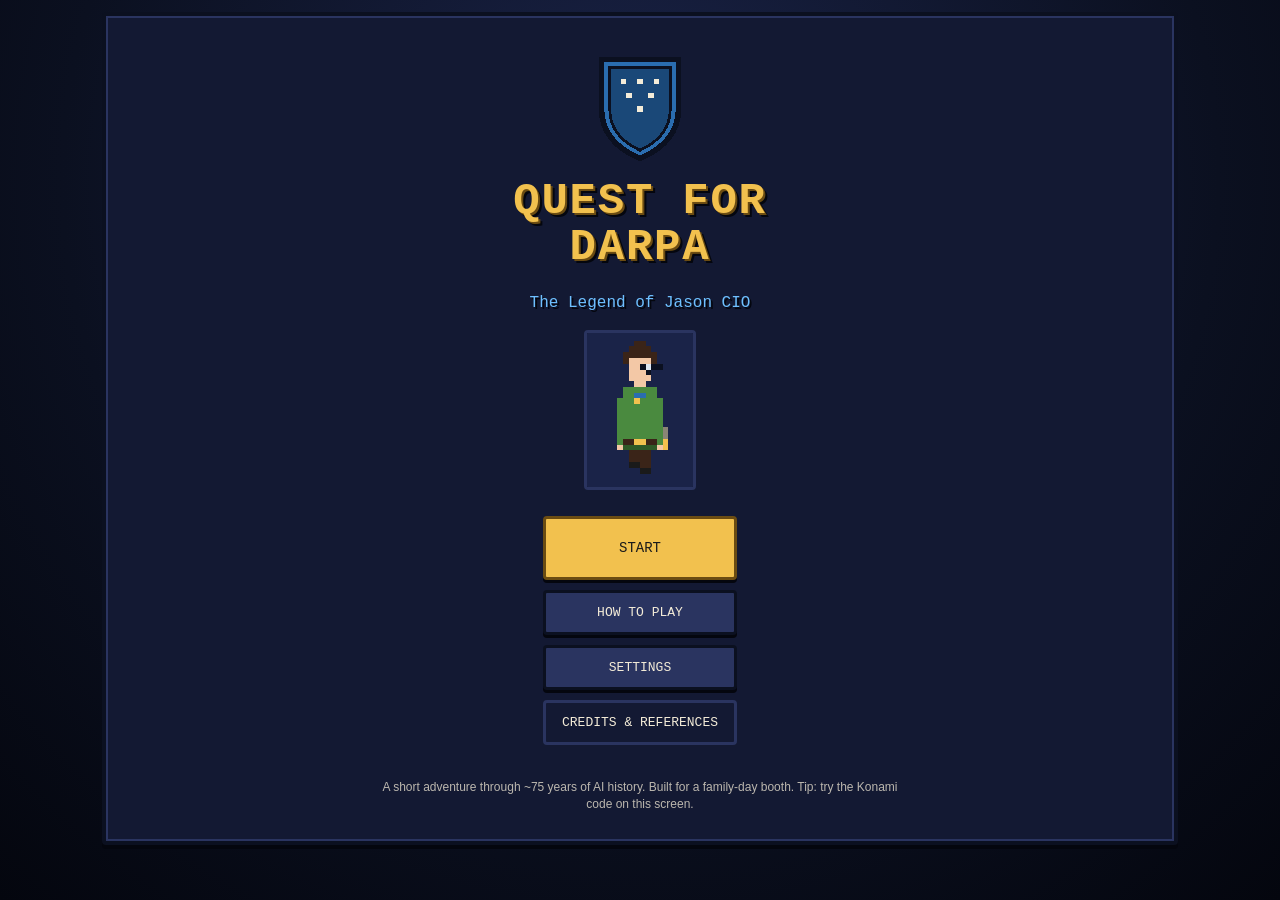
==== commit c4293f88: "Add tiered per-stage teaching, 8th easter egg, kids eval notes - Per-stage briefs with sprout/cadet/" ====
--- a/index.html
+++ b/index.html
@@ -189,9 +189,42 @@
     .title-actions{ display: grid; gap: 10px; max-width: 320px; margin: 12px auto; }
     .shield-svg{ width: 88px; height: 110px; image-rendering: pixelated; }
     .hero-canvas{
-      width: 96px; height: 96px; image-rendering: pixelated;
+      /* Tall enough to fit comically-tall Jason without clipping his head. */
+      width: 112px; height: 160px; image-rendering: pixelated;
       background: #0b1020; border: 3px solid #2a3460; border-radius: 4px;
     }
+
+    /* Avatar picker (Jason CIO vs Janee CISO) */
+    .avatar-row{
+      display: grid;
+      grid-template-columns: 1fr 1fr;
+      gap: 10px;
+      max-width: 460px;
+    }
+    .avatar-card{
+      background: #1a2348;
+      border: 3px solid #0b1020;
+      border-radius: 8px;
+      padding: 14px 12px;
+      text-align: center;
+      box-shadow: 0 4px 0 #04060e;
+      cursor: pointer;
+      color: var(--hud-fg);
+      font-family: inherit;
+      display: grid;
+      gap: 4px;
+      transition: transform .08s, background .15s;
+      min-height: 110px;
+    }
+    .avatar-card:hover{ background: #2a3460; }
+    .avatar-card[aria-pressed="true"]{
+      background: #4a3a86;
+      border-color: var(--accent);
+      box-shadow: 0 0 0 3px var(--accent), 0 4px 0 #04060e;
+    }
+    .avatar-card .avatar-icon{ font-size: 32px; line-height: 1; }
+    .avatar-card .avatar-name{ font-family: var(--ui-pixel); font-size: 12px; color: var(--accent); }
+    .avatar-card .avatar-tag{ font-size: 11px; opacity: 0.75; }
 
     /* Tier cards */
     .tier-grid{
@@ -698,6 +731,133 @@
     }
     @media (prefers-reduced-motion: reduce){
       .cert-celebrate{ animation: none; }
+    }
+
+    /* Web Speech sentence highlighting */
+    .speak-sentence{ transition: background .15s; padding: 1px 0; border-radius: 3px; }
+    .speak-active{ background: rgba(242,193,78,0.45); box-shadow: 0 0 0 3px rgba(242,193,78,0.45); }
+
+    /* Layered "Tell me more" toggle in dialogs */
+    .dialog-main{ display: inline; }
+
+    /* Larger touch targets on coarse pointers (R2: phones, tablets, kiosks) */
+    @media (pointer: coarse){
+      .btn{ min-height: 64px; padding: 18px 22px; font-size: 14px; }
+      .btn--ghost{ min-height: 56px; }
+      .pair-card, .image-tile, .seq-btn{ min-height: 64px; min-width: 64px; }
+      .pattern-cell{ min-width: 56px; min-height: 56px; }
+      .swatch{ width: 64px; height: 64px; }
+      .dpad button{ width: 72px; height: 72px; font-size: 22px; }
+      .tier-card{ min-height: 140px; }
+    }
+
+    /* Codex drag-to-assemble */
+    #codex-slots{
+      display: grid;
+      grid-template-columns: repeat(6, 1fr);
+      gap: 6px;
+      margin: 14px 0;
+    }
+    .codex-slot-empty, .codex-slot-filled{
+      aspect-ratio: 1;
+      border: 3px dashed #6b4c12;
+      border-radius: 6px;
+      display: grid;
+      place-items: center;
+      background: #fff7e0;
+      color: #1a1a1a;
+      font-size: 12px;
+      text-align: center;
+      padding: 4px;
+      transition: background .2s, transform .15s;
+      position: relative;
+    }
+    .codex-slot-filled{
+      border-style: solid;
+      background: var(--accent);
+      box-shadow: inset 0 0 12px rgba(255,255,255,0.5);
+    }
+    .codex-slot-filled .filled-glyph{ font-size: 28px; }
+    .codex-slot-empty.dropzone-hot{ background: #ffe89a; transform: scale(1.05); }
+    .codex-slot-empty.shake{ animation: codexShake .35s ease; }
+    @keyframes codexShake{
+      0%,100%{ transform: translateX(0); }
+      25%{ transform: translateX(-6px); }
+      50%{ transform: translateX(6px); }
+      75%{ transform: translateX(-3px); }
+    }
+    .codex-slot-empty .slot-num{ font-family: var(--ui-pixel); font-size: 16px; color: #6b4c12; }
+    .codex-slot-empty .slot-era{ font-size: 9px; color: #6b4c12; line-height: 1.1; margin-top: 4px; }
+    .codex-slot-filled .slot-era{ font-size: 9px; color: #6b4c12; line-height: 1.1; margin-top: 2px; }
+
+    #codex-bench{
+      display: flex;
+      gap: 8px;
+      flex-wrap: wrap;
+      justify-content: center;
+      margin: 14px 0;
+      min-height: 64px;
+    }
+    .codex-item{
+      width: 56px; height: 56px;
+      font-size: 28px;
+      background: #fff;
+      border: 3px solid #1a1a1a;
+      border-radius: 8px;
+      cursor: pointer;
+      display: grid;
+      place-items: center;
+      transition: transform .1s, box-shadow .1s;
+      color: #1a1a1a;
+      font-family: inherit;
+    }
+    .codex-item:hover{ transform: translateY(-2px); }
+    .codex-item.selected{
+      box-shadow: 0 0 0 4px var(--accent), 0 0 18px rgba(242,193,78,0.6);
+      transform: translateY(-3px);
+    }
+    .codex-feedback{ min-height: 22px; text-align: center; font-weight: 600; color: #6b4c12; }
+
+    /* Multi-choice puzzle big buttons */
+    .multichoice-grid{
+      display: grid;
+      gap: 10px;
+      margin-top: 12px;
+    }
+    .multichoice-btn{
+      display: flex; align-items: center; gap: 12px;
+      padding: 14px 18px;
+      background: #fff7e0;
+      border: 3px solid #1a1a1a;
+      border-radius: 8px;
+      cursor: pointer;
+      font-size: 16px;
+      text-align: left;
+      color: #1a1a1a;
+      font-family: inherit;
+      width: 100%;
+      transition: background .15s, transform .08s;
+      min-height: 64px;
+    }
+    .multichoice-btn:hover{ background: var(--accent); }
+    .multichoice-btn:active{ transform: translateY(2px); }
+    .multichoice-btn .glyph{ font-size: 26px; }
+    .multichoice-btn.correct{ background: #c8eac6; border-color: #1a6f3a; }
+    .multichoice-btn.wrong{ background: #f7c6c0; }
+
+    /* Recap screen */
+    #screen-recap .recap-q-card{
+      background: var(--c-paper);
+      color: #1a1a1a;
+      border: 4px solid #6b4c12;
+      border-radius: 6px;
+      padding: 16px;
+      margin: 14px 0;
+    }
+    #screen-recap .recap-prompt{
+      font-size: 18px;
+      margin-bottom: 12px;
+      line-height: 1.4;
     }
 
     /* Bonk shake */
@@ -734,7 +894,7 @@
         </svg>
         <h1 id="title-h" class="title-logo">QUEST FOR<br/>DARPA</h1>
         <div class="title-sub">The Legend of Jason CIO</div>
-        <canvas class="hero-canvas" id="title-hero" width="48" height="48" aria-hidden="true"></canvas>
+        <canvas class="hero-canvas" id="title-hero" width="56" height="80" aria-hidden="true"></canvas>
         <div class="title-actions">
           <button class="btn btn--primary btn--big" id="btn-start">START</button>
           <button class="btn" id="btn-help-title">HOW TO PLAY</button>
@@ -783,10 +943,25 @@
     <!-- ============================== HERO ============================= -->
     <section id="screen-hero" class="screen panel" aria-labelledby="hero-h">
       <h1 id="hero-h">It's dangerous to go alone — take this.</h1>
-      <div class="row" style="align-items:flex-start; gap: 18px;">
-        <canvas id="hero-preview" class="hero-canvas" width="48" height="48" aria-label="Jason CIO preview"></canvas>
+      <div class="row" style="align-items:flex-start; gap: 18px; flex-wrap: wrap;">
+        <canvas id="hero-preview" class="hero-canvas" width="56" height="80" aria-label="Hero preview"></canvas>
         <div class="grow">
-          <p class="small">Jason CIO hands you the <strong>stylus-sword</strong>. He's ready when you are.</p>
+          <p class="small" id="hero-blurb">Your hero hands you the <strong>stylus-sword</strong>. They're ready when you are.</p>
+          <div class="field">
+            <label>Pick your hero:</label>
+            <div class="avatar-row" role="radiogroup" aria-label="Hero avatar">
+              <button class="avatar-card" role="radio" aria-pressed="true"  data-avatar="jason" type="button">
+                <span class="avatar-icon">🤓</span>
+                <span class="avatar-name">Jason CIO</span>
+                <span class="avatar-tag">tall + glasses</span>
+              </button>
+              <button class="avatar-card" role="radio" aria-pressed="false" data-avatar="janee" type="button">
+                <span class="avatar-icon">👩‍💻</span>
+                <span class="avatar-name">Janee CISO</span>
+                <span class="avatar-tag">long hair</span>
+              </button>
+            </div>
+          </div>
           <div class="field">
             <label for="hero-name">Your first name (1–12 letters, just for the run):</label>
             <input id="hero-name" type="text" maxlength="12" autocomplete="off" autocapitalize="words" placeholder="Explorer" />
@@ -883,19 +1058,34 @@
       </div>
     </section>
 
+    <!-- ============================== RECAP =========================== -->
+    <section id="screen-recap" class="screen panel" aria-labelledby="recap-h">
+      <h1 id="recap-h">Booster Round!</h1>
+      <p class="small dim">Three quick questions about what you just played. Wrong answers don't hurt — they teach!</p>
+      <p class="small" id="recap-progress" style="margin-top: 6px;">Question 1 of 3</p>
+      <div class="recap-q-card">
+        <p class="recap-prompt" id="recap-prompt">—</p>
+        <div id="recap-options"></div>
+      </div>
+      <div id="recap-feedback" class="pz-feedback" aria-live="polite"></div>
+      <div class="row" style="justify-content: center; gap: 10px;">
+        <button class="btn btn--ghost" id="recap-skip">Skip booster round</button>
+      </div>
+    </section>
+
     <!-- ============================== FINAL ============================ -->
     <section id="screen-final" class="screen panel" aria-labelledby="final-h">
       <h1 id="final-h">Quest complete, Explorer!</h1>
       <div class="cert">
         <h2>DARPA EXPLORER CERTIFICATE</h2>
         <div class="name" id="cert-name">—</div>
-        <p>has journeyed through ~75 years of AI history with Jason CIO,
+        <p>has journeyed through ~75 years of AI history with <span id="cert-avatar">Jason CIO</span>,
            from Turing's 1950 question to today's transformer-powered agents,
            and ignited the <strong>Codex of Sparks</strong>.</p>
         <div class="row" style="justify-content: center; gap: 18px; margin: 8px 0 12px;">
           <span class="pill">⭐ <span id="cert-score">0</span> points</span>
           <span class="pill">🏅 <span id="cert-badges">0</span>/6 stage badges</span>
-          <span class="pill">🔎 <span id="cert-eggs">0</span>/7 hidden secrets</span>
+          <span class="pill">🔎 <span id="cert-eggs">0</span>/8 hidden secrets</span>
         </div>
         <div class="badge-grid" id="cert-badge-grid"></div>
         <p class="tiny dim">~75 years in 5 minutes. DARPA-funded research helped seed the internet,
@@ -940,7 +1130,7 @@
   <div class="modal" id="modal-refs" hidden role="dialog" aria-modal="true" aria-labelledby="refs-h">
     <div class="modal-card" style="max-width: 760px;">
       <h2 id="refs-h">References &amp; sources</h2>
-      <p class="small dim">Sources verified by the developer — please double-check before citing in school work.</p>
+      <p class="small dim">Sources verified by the developer (Carlos Embury, Tetrabolt LLC) — please double-check before citing in school work.</p>
       <div class="refs-body" id="refs-content"></div>
       <div class="actions">
         <button class="btn" onclick="window.print()">🖨 Print</button>
@@ -1042,14 +1232,19 @@
     </div>
   </div>
 
-  <!-- Final Codex assembly -->
+  <!-- Final Codex assembly: drag/tap each artifact onto its era slot. -->
   <div class="modal" id="modal-codex" hidden role="dialog" aria-modal="true" aria-labelledby="codex-h">
-    <div class="modal-card center">
-      <h2 id="codex-h">The Codex Ignites</h2>
-      <div id="codex-glyphs" style="font-size: 38px; letter-spacing: 6px; margin: 16px 0; min-height: 1.4em;">·</div>
-      <p id="codex-text" class="small" style="min-height: 3em;"></p>
-      <div class="actions" style="justify-content: center;">
-        <button class="btn btn--primary" id="codex-go">View Certificate →</button>
+    <div class="modal-card" style="max-width: 720px;">
+      <h2 id="codex-h">Place each artifact on its era</h2>
+      <p id="codex-instructions" class="small dim center">Tap an artifact below, then tap the era it belongs to. Get all six in chronological order to ignite the Codex of Sparks!</p>
+      <div id="codex-slots"></div>
+      <p class="small center"><strong>↓ Your six artifacts ↓</strong></p>
+      <div id="codex-bench"></div>
+      <div id="codex-feedback" class="codex-feedback"></div>
+      <div id="codex-text" class="small" style="min-height: 1em; margin-top: 10px; text-align: center;"></div>
+      <div class="actions" style="justify-content: center; flex-wrap: wrap;">
+        <button class="btn btn--ghost" id="codex-justshow" type="button">Just show me!</button>
+        <button class="btn btn--primary" id="codex-go" type="button" disabled>View Certificate →</button>
       </div>
     </div>
   </div>
@@ -1069,7 +1264,7 @@
   const STRINGS = {
     title: "QUEST FOR DARPA",
     subtitle: "The Legend of Jason CIO",
-    welcome: name => `Welcome, ${name} — Jason CIO awaits.`,
+    welcome: (name, avatar) => `Welcome, ${name} — ${avatar === "janee" ? "Janee CISO" : "Jason CIO"} awaits.`,
     timeUp: name => `Great job, Explorer ${name || "Friend"}! You can keep going untimed if you like.`,
     encouragements: [
       "Not quite — try again!",
@@ -1090,21 +1285,84 @@
     preamble:
       "The Codex of Sparks has gone dim. Long ago, six artifacts powered it — one for each era of AI research, from Turing's question (1950) to today's transformers (2026).\n\nThe Codex sits dim in the middle of the ARPANET hub, waiting. Your mission, Explorer:\n\n1. Walk to each glowing portal (1 through 6).\n2. Solve the small puzzle inside each one.\n3. Claim the artifact that the puzzle reveals.\n4. When you have all six, return to the Codex pedestal in the center of the hub and ignite it.\n\nYou'll have walked through about 75 years of AI in five minutes.\n\nMove with WASD or the arrow keys. Press Space or Enter to interact (or the yellow A button on touch). Tap ❓ Help anytime.",
 
-    // Per-stage teaching brief shown BEFORE the puzzle. Teaches the era's facts
-    // so the puzzle that follows is an application of what was just taught.
+    // Per-stage teaching brief shown BEFORE the puzzle. Three tiers of copy
+    // because reading speed varies hugely (Grade 1 reads ~53 wpm; Grade 6
+    // reads ~185 wpm — Hasbrouck & Tindal). Sprout briefs are <=40 words
+    // and teach ONLY the facts the puzzle and recap will quiz on. Cadet and
+    // Operative briefs add depth without forcing it.
     stageIntros: [
-      { title: "Stage 1: The Spark — your mission",
-        text: "Welcome to the dawn of computing — the 1940s and 1950s. Three big things happened:\n\n• In 1950, Alan Turing wrote a paper asking 'can machines think?' That became the Turing Test.\n• In 1956, John McCarthy organized a workshop at Dartmouth that gave the field its name: 'artificial intelligence'.\n• Computers back then ran on glowing glass parts called vacuum tubes.\n\nAt Bletchley Park during WWII, codebreakers used machines to spot patterns in secret messages. The big idea: spot the rule, beat the puzzle.\n\nYour task: spot the pattern and prove your spark." },
-      { title: "Stage 2: First Words — your mission",
-        text: "Welcome to the 1960s. ARPA (the predecessor to DARPA) is funding the first AI labs at MIT, Stanford, and Carnegie Mellon. In 1966 at MIT, Joseph Weizenbaum writes ELIZA — the first famous chatbot. ELIZA pretended to be a therapist by turning your sentences into questions. People felt understood, even though ELIZA didn't really understand a thing.\n\nIn 1969, ARPANET (the early internet) switches on with four nodes: UCLA, SRI, UCSB, and Utah.\n\nYour task: complete the conversation and finish the milestones." },
-      { title: "Stage 3: The Long Winter — your mission",
-        text: "Welcome to the late 1970s and 1980s. After big promises fell short, AI funding froze — the Lighthill Report (UK, 1973) was a chilly turning point.\n\nBut one approach kept working: 'expert systems' — programs made of strict IF-THEN rules. Stanford's MYCIN suggested antibiotics. Other systems diagnosed equipment faults. They were narrow but reliable: read the rules, follow them, get the answer.\n\nYour task: read the IF-THEN rules carefully and follow the logic to the right answer." },
-      { title: "Stage 4: The Comeback — your mission",
-        text: "Welcome to the 1990s. In May 1997, IBM's Deep Blue defeated world chess champion Garry Kasparov. The trick wasn't 'thinking' — it was searching far ahead, evaluating millions of possible moves per second.\n\nAt the same time, DARPA's DART logistics tool (used during the 1991 Gulf War) was famously said to have repaid DARPA's entire AI investment in one project.\n\nYour task: know your pieces, know your tools — apply what you just learned about Deep Blue." },
-      { title: "Stage 5: The Grand Challenge — your mission",
-        text: "Welcome to the 2000s and early 2010s. DARPA's Grand Challenges (2004, 2005, 2007 Urban Challenge) pushed self-driving cars across the desert. In 2004, no team finished. In 2005, Stanford's 'Stanley' won. Then ImageNet (2009) and AlexNet (2012) taught computers to see.\n\nA self-driving car has two big jobs: spot what matters (other cars, people, signs) and find a safe path through the world.\n\nYour task: do exactly that — spot or steer." },
-      { title: "Stage 6: The Age of Models — your mission",
-        text: "Welcome to today. In March 2016, AlphaGo defeated Go champion Lee Sedol. In 2017, the Transformer architecture was introduced ('Attention Is All You Need'). By the 2020s, large language models and AI agents are everywhere — and they all learn by spotting patterns in long sequences of data.\n\nYour task: continue the pattern, the way a transformer would." }
+      { // STAGE 1 — The Spark
+        sprout: { title: "Stage 1: The Spark",
+                  text: "Welcome to the very beginning of computers!\n\n• In 1950, Alan Turing asked: could a machine ever THINK like a person?\n• Computers back then ran on glowing glass parts called VACUUM TUBES.\n\nYour task: spot the pattern." },
+        cadet:  { title: "Stage 1: The Spark",
+                  text: "Welcome to the dawn of computers — the 1940s and 50s.\n\n• In 1950, Alan Turing wrote a paper asking 'can machines think?' (the Turing Test).\n• In 1956, a workshop at Dartmouth gave the whole field a name: 'artificial intelligence'.\n• Computers back then ran on glowing glass vacuum tubes.\n\nAt Bletchley Park during WWII, codebreakers used machines to spot patterns in secret messages.\n\nYour task: spot the pattern and prove your spark." },
+        operative:{ title: "Stage 1: The Spark",
+                    text: "Welcome to the dawn of computing — the 1940s and 1950s.\n\n• In 1950, Alan Turing wrote a paper asking 'can machines think?' That became the Turing Test.\n• In 1956, John McCarthy organized a workshop at Dartmouth that gave the field its name: 'artificial intelligence'.\n• Computers back then ran on glowing glass parts called vacuum tubes.\n\nAt Bletchley Park during WWII, codebreakers used machines (called 'bombes') to spot patterns in secret messages. The big idea: spot the rule, beat the puzzle.\n\nYour task: decode the cipher and prove your spark." }
+      },
+      { // STAGE 2 — First Words
+        sprout: { title: "Stage 2: First Words",
+                  text: "Welcome to the 1960s!\n\n• In 1966, a programmer named JOSEPH wrote a program called ELIZA — the world's first famous CHATBOT.\n• ELIZA pretended to be a therapist by turning your words into questions.\n\nYour task: finish the conversation." },
+        cadet:  { title: "Stage 2: First Words",
+                  text: "Welcome to the 1960s. ARPA (later DARPA) is funding the first AI labs at MIT, Stanford, and CMU.\n\n• In 1966 at MIT, Joseph Weizenbaum writes ELIZA — the first famous chatbot.\n• ELIZA pretended to be a therapist by turning your sentences into questions.\n• In 1969, ARPANET (the early internet) switches on with four nodes: UCLA, SRI, UCSB, Utah.\n\nYour task: pick what ELIZA was." },
+        operative:{ title: "Stage 2: First Words",
+                    text: "Welcome to the 1960s. ARPA (the predecessor to DARPA) is funding the first AI labs at MIT, Stanford, and Carnegie Mellon.\n\n• In 1966 at MIT, Joseph Weizenbaum writes ELIZA — the first famous chatbot. ELIZA pretended to be a therapist by turning your sentences into questions. People felt understood, even though ELIZA didn't really understand a thing.\n• In 1969, ARPANET (the early internet) switches on with four nodes: UCLA, SRI, UCSB, and Utah.\n\nYour task: name the city of Weizenbaum's lab." }
+      },
+      { // STAGE 3 — The Long Winter
+        sprout: { title: "Stage 3: The Long Winter",
+                  text: "In the 1970s and 80s, AI money dried up. The 'AI Winter' had begun.\n\nBut one kind of AI kept working: programs that followed strict IF-THEN rules — like a recipe.\n\nYour task: follow the rules in order." },
+        cadet:  { title: "Stage 3: The Long Winter",
+                  text: "Welcome to the late 70s and 80s. After big promises fell short, AI funding froze.\n\nBut one approach kept working: EXPERT SYSTEMS — programs made of strict IF-THEN rules. Stanford's MYCIN even suggested antibiotics. They were narrow but reliable: read the rules, follow them, get the answer.\n\nYour task: watch the colors flash, then press them in the same order." },
+        operative:{ title: "Stage 3: The Long Winter",
+                    text: "Welcome to the late 1970s and 1980s. After big promises fell short, AI funding froze — the Lighthill Report (UK, 1973) was a chilly turning point.\n\nBut one approach kept working: 'expert systems' — programs made of strict IF-THEN rules. Stanford's MYCIN suggested antibiotics. Other systems diagnosed equipment faults. They were narrow but reliable.\n\nYour task: read the IF-THEN rules carefully and follow the logic to the right answer." }
+      },
+      { // STAGE 4 — The Comeback
+        sprout: { title: "Stage 4: The Comeback",
+                  text: "Welcome to the 1990s!\n\nIn 1997, a computer named DEEP BLUE (built by IBM) beat the world champion at CHESS.\n\nIt didn't really 'think' — it just looked very far ahead.\n\nYour task: match each chess piece to its move." },
+        cadet:  { title: "Stage 4: The Comeback",
+                  text: "Welcome to the 1990s. In May 1997, IBM's Deep Blue defeated world chess champion Garry Kasparov.\n\nThe trick wasn't 'thinking' — it was searching far ahead, evaluating millions of possible moves per second.\n\nYour task: pick the game Deep Blue won." },
+        operative:{ title: "Stage 4: The Comeback",
+                    text: "Welcome to the 1990s. In May 1997, IBM's Deep Blue defeated world chess champion Garry Kasparov. The trick wasn't 'thinking' — it was searching millions of possible moves per second.\n\nAt the same time, DARPA's DART logistics tool (used during the 1991 Gulf War) was famously said to have repaid DARPA's entire AI investment in one project.\n\nYour task: name the company that built Deep Blue." }
+      },
+      { // STAGE 5 — The Grand Challenge
+        sprout: { title: "Stage 5: The Grand Challenge",
+                  text: "Welcome to the 2000s!\n\nIn 2005, a self-driving car named STANLEY (built at Stanford) won a big race across the desert.\n\nA self-driving car has to spot the things that matter on the road.\n\nYour task: pick what a car must watch for." },
+        cadet:  { title: "Stage 5: The Grand Challenge",
+                  text: "Welcome to the 2000s and early 2010s. DARPA's Grand Challenges (2004, 2005, 2007) pushed self-driving cars across the desert. In 2005, Stanford's 'Stanley' won. Then ImageNet (2009) and AlexNet (2012) taught computers to SEE.\n\nA self-driving car has two jobs: spot what matters, and find a safe path.\n\nYour task: drive Stanley to the goal." },
+        operative:{ title: "Stage 5: The Grand Challenge",
+                    text: "Welcome to the 2000s and early 2010s. DARPA's Grand Challenges (2004, 2005, 2007 Urban Challenge) pushed self-driving cars across the desert. In 2004, no team finished. In 2005, Stanford's 'Stanley' won. Then ImageNet (2009) and AlexNet (2012) taught computers to see.\n\nYour task: plan a safe route around the obstacles." }
+      },
+      { // STAGE 6 — The Age of Models (Transformer → ChatGPT → Agentic AI)
+        sprout: { title: "Stage 6: The Age of Models",
+                  text: "Welcome to TODAY!\n\n• In 2017, the TRANSFORMER was invented.\n• In 2022, ChatGPT came out and millions of people started chatting with AI.\n• By 2026, AI writes, draws, and even uses tools on its own — that's called AGENTIC AI.\n\nYour task: what comes next in the pattern?" },
+        cadet:  { title: "Stage 6: The Age of Models",
+                  text: "Welcome to today. In 2016, AlphaGo beat Lee Sedol at Go. In 2017, the TRANSFORMER architecture was introduced. Then things got fast:\n\n• 2022: ChatGPT (OpenAI) launches and reaches 100 million users in two months.\n• 2023: Claude (Anthropic), Gemini (Google), and others arrive — generative AI explodes.\n• 2024–26: AGENTIC AI — models that don't just answer, they take ACTIONS: browse, plan, write code.\n\nYour task: continue the pattern." },
+        operative:{ title: "Stage 6: The Age of Models",
+                    text: "Welcome to today. In March 2016, AlphaGo defeated Go champion Lee Sedol. In 2017, the Transformer architecture was introduced ('Attention Is All You Need'). Then the pace exploded:\n\n• November 2022: OpenAI's ChatGPT launches — fastest-growing consumer app ever, 100 million users in 2 months.\n• 2023+: Claude (Anthropic), Gemini (Google), and others. Generative AI era — models can write, code, draw, and reason.\n• 2024–26: Agentic AI — models that USE TOOLS, browse the web, write programs, and complete multi-step tasks on their own.\n\nYour task: continue the pattern, the way a transformer would." }
+      }
+    ],
+
+    // Recap question pool. CRITICAL CONSTRAINT: each answer must appear
+    // VERBATIM in either the Sprout brief OR the stageEdu headline for that
+    // stage, so that a kid who only saw Sprout text can still answer. The
+    // self-test enforces this. Distractors are obviously wrong (no "trick"
+    // questions for a 5-year-old).
+    recapQuestions: [
+      { stage: 1, q: "Who asked 'can a machine think?' in 1950?",
+        options: ["Alan Turing", "Albert Einstein", "Marie Curie"], answer: "Alan Turing" },
+      { stage: 2, q: "What was the first famous CHATBOT called?",
+        options: ["ELIZA", "ALEXA", "ROSIE"], answer: "ELIZA" },
+      { stage: 3, q: "In the AI Winter, programs that kept working followed what kind of rules?",
+        options: ["IF-THEN rules", "Magic rules", "No rules"], answer: "IF-THEN rules" },
+      { stage: 4, q: "In 1997, IBM's Deep Blue beat the world champion at...",
+        options: ["Chess", "Checkers", "Tic-tac-toe"], answer: "Chess" },
+      { stage: 5, q: "Which Stanford-built self-driving car won in 2005?",
+        options: ["Stanley", "Bumblebee", "Lightning"], answer: "Stanley" },
+      { stage: 6, q: "What's the AI architecture from 2017 called?",
+        options: ["Transformer", "Robot", "Calculator"], answer: "Transformer" },
+      { stage: 6, q: "What AI chatbot exploded in late 2022 and reached 100 million users in two months?",
+        options: ["ChatGPT", "AlphaGo", "Stanley"], answer: "ChatGPT" },
+      { stage: 6, q: "What do we call AI that doesn't just answer questions but takes ACTIONS in the world?",
+        options: ["Agentic AI", "Pretend AI", "Vacuum AI"], answer: "Agentic AI" }
     ],
 
     // Final assembly text shown when the Codex ignites.
@@ -1117,7 +1375,7 @@
       compass:   { glyph: "🧭", name: "Rule Compass",        desc: "You got the Rule Compass! It survived the Long Winter by following IF-THEN." },
       shard:     { glyph: "♟", name: "Deep Blue Shard",     desc: "You got the Deep Blue Shard! Thinking many moves ahead just got easier." },
       key:       { glyph: "🔑", name: "Grand Challenge Key", desc: "You got the Grand Challenge Key! Stanley revs his engine in approval." },
-      crystal:   { glyph: "💎", name: "Transformer Crystal", desc: "You got the Transformer Crystal! Attention is all you need." }
+      crystal:   { glyph: "💎", name: "Transformer Crystal", desc: "You got the Transformer Crystal! From 2017 to ChatGPT to agentic AI — attention really is all you need." }
     },
     stageNames: [
       "The Spark",
@@ -1131,13 +1389,23 @@
       "1940s–1950s", "1960s–early 1970s", "Late 1970s–1980s",
       "1990s",       "2000s–early 2010s", "Mid-2010s–today"
     ],
+    // Post-puzzle reinforcement copy. Each entry has a kid-facing `headline`
+    // and an optional `more` paragraph parents (or curious older kids) can
+    // expand. Keeps the kid track short and scannable; layers richer context
+    // for the adults at the booth (Bloomberg-Kids-style layered audience).
     stageEdu: [
-      "In 1950, Alan Turing asked: can a machine convince a person it is human? In 1956, a small summer workshop at Dartmouth College gave the field its name: 'artificial intelligence.'",
-      "ELIZA, written by Joseph Weizenbaum at MIT in 1966, was the first chatbot. It mostly turned what you said into a question. ARPA (later DARPA) funded early AI labs at MIT, Stanford, and CMU.",
-      "In the late 1970s and 1980s, AI research went through 'winters' — funding cuts after big promises proved hard to deliver. Expert systems followed simple IF-THEN rules; some, like MYCIN, were impressive but brittle.",
-      "In May 1997, IBM's Deep Blue defeated world champion Garry Kasparov at chess — a turning point for machines that search far ahead. DARPA's DART logistics tool, used during the 1991 Gulf War, was famously said to have recouped DARPA's entire AI investment.",
-      "DARPA's Grand Challenges (2004, 2005, 2007) pushed self-driving cars from impossible to inevitable. Stanford's 'Stanley' won in 2005. ImageNet (2009) and AlexNet (2012) then kicked off the deep learning era.",
-      "In 2016, AlphaGo beat champion Lee Sedol at Go. In 2017, the Transformer architecture was published. By the 2020s, large language models and agentic AI were everywhere. About 75 years from Turing's question to today."
+      { headline: "Alan Turing asked the BIG question in 1950: could a machine ever think? In 1956, a workshop at Dartmouth gave the whole field its name: 'artificial intelligence'.",
+        more: "Computers in the 1940s and 50s ran on glowing glass parts called vacuum tubes. At Bletchley Park during WWII, codebreakers built machines (called 'bombes') to crack patterns in secret messages — early proof that machines could 'think' about hard problems faster than people." },
+      { headline: "ELIZA (MIT, 1966) was the world's first famous chatbot. She turned your sentences into questions and felt strangely understanding — even though she didn't really understand anything.",
+        more: "Joseph Weizenbaum was surprised that people poured their hearts out to ELIZA. The lesson stuck: language can FEEL meaningful even when there's no real understanding behind it. Three years later, ARPANET (the early internet) lit up with four nodes: UCLA, SRI, UCSB, and Utah." },
+      { headline: "In the late 1970s and 80s, AI funding froze — the 'AI Winter'. But programs that followed strict IF-THEN rules ('expert systems') kept working: MYCIN at Stanford even suggested antibiotics.",
+        more: "The 1973 Lighthill Report (UK) was an icy turning point. Big AI promises had fallen short, and money dried up. Expert systems were the survivors — narrow but reliable. They taught us that picking the RIGHT problem matters as much as the technology." },
+      { headline: "In May 1997, IBM's Deep Blue beat world chess champion Garry Kasparov by searching MILLIONS of possible moves per second. AI was back.",
+        more: "DARPA's DART logistics tool, used during the 1991 Gulf War to plan supply movements, was said to have repaid DARPA's entire AI research investment in a single project. The 1990s also saw breakthroughs in speech recognition, computer vision, and the early web." },
+      { headline: "DARPA's Grand Challenges (2004, 2005, 2007) pushed self-driving cars from impossible to inevitable. Stanford's 'Stanley' won in 2005. Then ImageNet (2009) and AlexNet (2012) taught computers to SEE.",
+        more: "In 2004 nobody finished. In 2005, Stanley crossed the Mojave to win. In 2007 the Urban Challenge moved into city streets. AlexNet's 2012 deep-learning result was so far ahead of the competition that the entire field pivoted to neural networks within months." },
+      { headline: "From the Transformer (2017) to ChatGPT (2022) to AGENTIC AI (2024+) — about 10 years that changed everything. AI now writes, draws, codes, and even uses tools on its own.",
+        more: "The 2017 Transformer paper ('Attention Is All You Need') is the architectural ancestor of nearly every modern AI you've heard of — ChatGPT (OpenAI), Claude (Anthropic), Gemini (Google), the lot. ChatGPT's late-2022 launch hit 100 million users in eight weeks, the fastest consumer-app growth in history. By 2024–2026, 'agentic AI' models started taking actions in the world: browsing the web, writing programs, planning multi-step tasks. About 75 years separate Turing's 1950 question from where we stand today — and DARPA-funded research helped seed many of the biggest leaps along the way, including the early internet that all of this runs on." }
     ],
     splashes: [
       "Stage 1: The Spark",
@@ -1160,7 +1428,7 @@
       BTO: "Biological Technologies Office — works on biology, health, and human performance.",
       STO: "Strategic Technology Office — works on networks, sensors, and platforms.",
       TTO: "Tactical Technology Office — works on flight, space, and ground systems.",
-      ITO: "Information Technology Office — earlier office that funded internet and AI research."
+      ITD: "Information Technology Directorate — handles all the technology that lets the technical offices change the future."
     },
     heilmeier: [
       "What are you trying to do? (Plain language.)",
@@ -1225,17 +1493,23 @@
     hub: {
       theme: "overworld",
       cols: 20, rows: 11,
+      // Hex hub layout: Codex pedestal at the true center (col 10, row 5).
+      // The 6 stage portals are placed hexagonally around it in chronological
+      // reading order (NW, NE, W, E, SW, SE) so the kid walks past 1-2-3-4-5-6
+      // as their eye sweeps left→right, top→bottom.
+      // ARPANET 1969 nodes (UCLA, SRI, UCSB, Utah) sit in the four map corners.
+      // The "?" at row 9 col 16 is the HIDDEN CREDITS ARCHWAY -- 8th easter egg.
       map: [
         "####################",
         "#..................#",
-        "#.HN..1...2...3...N#",
-        "#..................#",
-        "#..s....s....s....s#",
-        "#.........C........#",
-        "#..,..4...5...6...,#",
-        "#..................#",
-        "#.NT..............N#",
-        "#..................#",
+        "#.N..H........T..N.#",
+        "#....1.........2...#",
+        "#..s............s..#",
+        "#..3......C......4.#",
+        "#..s............s..#",
+        "#....5.........6...#",
+        "#.N..,..,..,.....N.#",
+        "#...............?..#",
         "####################"
       ],
       objects: [
@@ -1259,16 +1533,22 @@
         { ch: "s", id: "banner-dso", kind: "banner", office: "DSO" },
         { ch: "s", id: "banner-mto", kind: "banner", office: "MTO" },
         { ch: "s", id: "banner-bto", kind: "banner", office: "BTO" },
-        // Floor decor that doubles as flavor (STO/TTO/ITO summary tile)
+        // Floor decor that doubles as flavor (STO / TTO / ITD summary tiles).
+        // ITD ("Information Technology Directorate") is the office that
+        // handles the underlying tech enabling all the other directorates.
         { ch: ",", id: "banner-sto", kind: "banner", office: "STO" },
         { ch: ",", id: "banner-tto", kind: "banner", office: "TTO" },
+        { ch: ",", id: "banner-itd", kind: "banner", office: "ITD" },
         // Stone tablet easter egg #7
         { ch: "T", id: "stone-tablet", kind: "egg", egg: "internet",
           title: "A weathered stone tablet",
           text: STRINGS.stoneTablet },
         // Codex of Sparks pedestal -- final assembly point.
         // Lights up when the player has all 6 stage artifacts.
-        { ch: "C", id: "codex", kind: "codex", title: "The Codex of Sparks" }
+        { ch: "C", id: "codex", kind: "codex", title: "The Codex of Sparks" },
+        // Hidden credits archway -- 8th easter egg. Walk onto it to enter
+        // the secret room celebrating who built the game.
+        { ch: "?", id: "credits-arch", kind: "secret-entrance" }
       ]
     },
 
@@ -1455,11 +1735,78 @@
         { ch: "p", id: "puzzle6", kind: "puzzle", stage: 6 },
         { ch: "s", id: "sign6", kind: "sign",
           title: "Glowing tablet",
-          text: "March 2016: AlphaGo beats Lee Sedol. 2017: 'Attention Is All You Need' introduces the Transformer." },
+          text: "Mar 2016: AlphaGo beats Lee Sedol at Go.\n2017: Transformer introduced ('Attention Is All You Need').\nNov 2022: ChatGPT launches — fastest consumer app to 100M users.\n2023: Claude (Anthropic) and Gemini (Google) arrive.\n2024+: Agentic AI takes off — models that USE tools." },
         { ch: "n", id: "atlas", kind: "sign",
           title: "Atlas the Robot waves",
-          text: "Hi! I'm Atlas, a humanoid robot. Many of my ancestors trained at the DARPA Robotics Challenge." },
+          text: "Hi! I'm Atlas. My ancestors trained at the DARPA Robotics Challenge. By 2024-26, AI 'agents' could plan multi-step tasks on their own — browse the web, write code, even build software. That's called agentic AI." },
         { ch: "d", id: "exit", kind: "exit" }
+      ]
+    },
+
+    /* Hidden CREDITS ROOM -- the 8th easter egg. Accessed via a glowing
+       archway tucked into the bottom-right side of the hub. Reveals that
+       the game was built by OpenClaw and Claude Code as a nice surprise. */
+    credits: {
+      theme: "lab3",
+      cols: 16, rows: 9,
+      map: [
+        "################",
+        "#..............#",
+        "#......s.......#",
+        "#..............#",
+        "#......m.......#",
+        "#..............#",
+        "#...s......s...#",
+        "#......d.......#",
+        "################"
+      ],
+      objects: [
+        { ch: "s", id: "credit-built", kind: "sign",
+          title: "✨ A nice little surprise",
+          text: "This entire game was built by OpenClaw and Agentic Coding using modern tools.\n\nFrom Turing's 1950 question to today's agents — coded into a single HTML file. Thanks for finding the secret room!" },
+        { ch: "s", id: "credit-thanks", kind: "sign",
+          title: "📜 The Quest for DARPA",
+          text: "The Legend of Jason CIO and Janee CISO.\n\nA tiny adventure through ~75 years of AI history, made for family day. Tell a kid you love about it!" },
+        { ch: "s", id: "credit-howto", kind: "sign",
+          title: "🔧 How it was made",
+          text: "One file. No backend. No tracking. Synthesized chiptune for sound. Pixel art drawn in code. Self-tests at boot.\n\nIf you can read this, you've explored more thoroughly than 99% of players." },
+        { ch: "m", id: "credit-monument", kind: "egg", egg: "credits",
+          title: "✨ A glowing monument",
+          text: "Etched on the pedestal:\n\n\"For everyone who ever wondered if a machine could think.\"\n\n— OpenClaw + Agentic Coding using modern tools, 2026 🎉" },
+        { ch: "d", id: "credit-exit", kind: "exit" }
+      ]
+    },
+
+    /* Tutorial -- 30-second show-don't-tell intro to movement and Space.
+       Three signs the kid walks past, each teaching one mechanic, then a
+       glowing "BEGIN QUEST!" portal that drops them in the hub. */
+    tutorial: {
+      theme: "overworld",
+      cols: 16, rows: 11,
+      map: [
+        "################",
+        "#..............#",
+        "#..............#",
+        "#..s...........#",
+        "#..............#",
+        "#......s.......#",
+        "#..............#",
+        "#..........s...#",
+        "#..............#",
+        "#......d.......#",
+        "################"
+      ],
+      objects: [
+        { ch: "s", id: "tut-move",   kind: "sign",
+          title: "Sign #1 — How to move",
+          text: "Welcome, Explorer! Use the ARROW keys (or W A S D) to walk Jason CIO around. On a touch screen, use the D-pad below. Try walking right!" },
+        { ch: "s", id: "tut-talk",   kind: "sign",
+          title: "Sign #2 — How to interact",
+          text: "Walk up to a sign, person, or glowing object. Then press SPACE (or ENTER, or the yellow A button) to read or interact. Easy!" },
+        { ch: "s", id: "tut-quest",  kind: "sign",
+          title: "Sign #3 — Your quest",
+          text: "Six artifacts. Six eras of AI history. Bring them all to the Codex pedestal in the hub to win.\n\nReady? Walk to the glowing portal!" },
+        { ch: "d", id: "tut-exit",   kind: "tutorial-exit" }
       ]
     }
   };
@@ -1494,15 +1841,20 @@
       };
     }
     function s1Cadet(){
-      // CADET: word scramble. Letters are shown big in the prompt and as cells.
+      // CADET: multi-choice (was scramble — typing is too friction-heavy
+      // for the 8–10 band on phones, per NN/G physical-development guidance).
       return {
-        kind: "scramble",
-        prompt: "Codebreakers at Bletchley Park were great at spotting patterns. Here's a small one for you. Unscramble these six letters to spell the last name of the man who, in 1950, asked 'can machines think?'\n\nLetters:  G  N  I  R  U  T",
-        answer: "TURING",
+        kind: "multichoice",
+        prompt: "You just learned about the dawn of AI. In 1950, a famous mathematician wrote a paper asking 'can machines think?' — that question became the Turing Test. Who was he?",
+        options: [
+          { glyph: "🧠", label: "Alan Turing",      correct: true  },
+          { glyph: "⚛",  label: "Albert Einstein",  correct: false },
+          { glyph: "🍎", label: "Isaac Newton",     correct: false }
+        ],
         hints: [
-          "He proposed the Imitation Game in 1950.",
-          "Six letters. Starts with T, ends with G.",
-          "It spells T-U-R-I-N-G."
+          "His name is in the test itself: the ___ Test.",
+          "He worked at Bletchley Park breaking codes during WWII.",
+          "Alan Turing."
         ]
       };
     }
@@ -1539,15 +1891,19 @@
       };
     }
     function s2Cadet(){
-      // CADET: fill in the blank. Word matches the lesson directly.
+      // CADET: multi-choice (was fill).
       return {
-        kind: "fill",
-        prompt: "ELIZA, written by Joseph Weizenbaum at MIT in 1966, pretended to be a therapist by turning your sentences into questions. People felt understood — but ELIZA didn't really understand.\n\nELIZA was the first famous _______.\n\n(Type the missing word.)",
-        answer: "CHATBOT",
+        kind: "multichoice",
+        prompt: "ELIZA, from 1966, pretended to be a therapist by turning your sentences into questions. People felt understood — but ELIZA didn't actually understand. What kind of program was she?",
+        options: [
+          { glyph: "💬", label: "A chatbot",     correct: true  },
+          { glyph: "🎮", label: "A video game",  correct: false },
+          { glyph: "🧮", label: "A calculator",  correct: false }
+        ],
         hints: [
-          "It chats. It's a 'bot'. Together it spells one word.",
-          "Starts with CHAT.",
-          "Answer: CHATBOT."
+          "She CHATTED with people — turning their words into questions.",
+          "Hint: chat + bot = ?",
+          "Answer: a chatbot."
         ]
       };
     }
@@ -1626,15 +1982,19 @@
       };
     }
     function s4Cadet(){
-      // CADET: fill in -- the game Deep Blue played.
+      // CADET: multi-choice (was fill).
       return {
-        kind: "fill",
-        prompt: "In May 1997, IBM's Deep Blue defeated world champion Garry Kasparov at a famous board game played on 64 black-and-white squares with 32 pieces. Five letters.\n\nWhat game?",
-        answer: "CHESS",
+        kind: "multichoice",
+        prompt: "In May 1997, IBM's Deep Blue beat world champion Garry Kasparov at a famous board game played on 64 black-and-white squares. Which game?",
+        options: [
+          { glyph: "♟", label: "Chess",        correct: true  },
+          { glyph: "🎯", label: "Darts",        correct: false },
+          { glyph: "🎲", label: "Tic-tac-toe",  correct: false }
+        ],
         hints: [
-          "It has kings, queens, knights, bishops, rooks, and pawns.",
-          "Five letters. Starts with C.",
-          "Answer: CHESS."
+          "Kings, queens, knights, bishops, rooks, pawns.",
+          "Black and white squares. 64 of them.",
+          "Answer: Chess."
         ]
       };
     }
@@ -1719,15 +2079,18 @@
     /* Pattern puzzles use an explicit `sequence` array (renderer reads it
        directly), so multi-character or emoji elements display correctly. */
     function s6Sprout(){
+      // Color-blind-safe: three SHAPES (not just three colors) so a kid with
+      // deuteranopia can still tell the options apart. WCAG 2.1: never rely
+      // on color alone.
       return {
         kind: "pattern",
-        prompt: "Modern AI models are pattern-spotters. They notice 'this, then that, then this, then that...' and predict what comes next. Look at the colored circles below. Tap the circle that comes next.",
-        sequence: ["🔵","🟡","🔵","🟡"],
-        options: ["🔵","🟡","🟢"],
+        prompt: "Modern AI is great at spotting patterns. Look at the row below — what shape comes NEXT?",
+        sequence: ["🔵","⭐","🔵","⭐"],
+        options: ["🔵","⭐","🟧"],
         answer: "🔵",
         hints: [
-          "It goes blue, yellow, blue, yellow... what's next?",
-          "After yellow, it's always blue.",
+          "It goes circle, star, circle, star... what's next?",
+          "After a star, the pattern shows a circle.",
           "Answer: 🔵 (the blue circle)."
         ]
       };
@@ -1835,6 +2198,57 @@
           [1318, 0.60, 500],  // E6
           [1568, 1.40, 750],  // G6 high
         ].forEach(([f,d,t]) => setTimeout(()=> blip(f, d, "triangle", 0.04), t));
+      },
+      // ---- WEB SPEECH (offline) ------------------------------------------
+      // Read briefs aloud for early/struggling readers. Pre-flight check via
+      // canSpeak(). Sentence-by-sentence highlighting via SpeechSynthesis
+      // boundary events (which not every browser fires reliably -- if they
+      // don't fire, we fall back to per-sentence chained utterances).
+      canSpeak(){
+        return ('speechSynthesis' in window) &&
+               (window.speechSynthesis.getVoices().length > 0 ||
+                state._voicesPending);  // some browsers populate async
+      },
+      cancelSpeech(){
+        try { if('speechSynthesis' in window) window.speechSynthesis.cancel(); }
+        catch(e) {}
+        document.querySelectorAll(".speak-active").forEach(el => el.classList.remove("speak-active"));
+      },
+      speakInto(container, text){
+        if(!('speechSynthesis' in window)) return;
+        // Cancel anything currently being spoken
+        try { window.speechSynthesis.cancel(); } catch(e) {}
+        // Split into sentences (rough -- works well enough for our short copy)
+        const parts = (text||"").split(/(?<=[.!?])\s+|\n+/).filter(s => s.trim().length);
+        if(!parts.length) return;
+        // Render container as a series of sentence spans for highlighting
+        container.innerHTML = "";
+        const spans = parts.map(p => {
+          const s = document.createElement("span");
+          s.className = "speak-sentence";
+          s.textContent = p + " ";
+          container.appendChild(s);
+          return s;
+        });
+        let i = 0;
+        const speakNext = () => {
+          if(i >= parts.length){
+            spans.forEach(s => s.classList.remove("speak-active"));
+            return;
+          }
+          spans.forEach(s => s.classList.remove("speak-active"));
+          spans[i].classList.add("speak-active");
+          const u = new SpeechSynthesisUtterance(parts[i]);
+          u.rate = 0.95; u.pitch = 1.0; u.volume = 1.0;
+          // Pick a friendly default voice if available
+          const voices = window.speechSynthesis.getVoices();
+          const friendly = voices.find(v => /child|kid|samantha|google us english/i.test(v.name)) || voices[0];
+          if(friendly) u.voice = friendly;
+          u.onend = () => { i++; speakNext(); };
+          u.onerror = () => { i++; speakNext(); };
+          window.speechSynthesis.speak(u);
+        };
+        speakNext();
       }
     };
   })();
@@ -1847,6 +2261,7 @@
     timerOn: true,
     name: "",
     tunic: "green",
+    avatar: "jason",  // "jason" (comically tall, glasses) or "janee" (long hair, CISO)
     mute: true,
     crt: false,
     reduced: false,
@@ -2033,6 +2448,40 @@
         ctx.fillRect(px+11, py+9, 1, 2);
         break;
       }
+      case "tutorial-exit": {
+        // BIG glowing "BEGIN" portal -- the kid just learned what to do, this
+        // is the hand-off into the real hub. Make it obvious and inviting.
+        const pulse = (Math.sin(Date.now()/200)+1)/2;
+        ctx.fillStyle = `rgba(242,193,78,${0.5+0.5*pulse})`;
+        ctx.fillRect(px, py, 16, 16);
+        ctx.fillStyle = "#fff";
+        ctx.fillRect(px+2, py+2, 12, 12);
+        ctx.fillStyle = PAL.gold;
+        ctx.font = "bold 7px monospace";
+        ctx.fillText("GO!", px+3, py+10);
+        break;
+      }
+      case "secret-entrance": {
+        // Subtle glowing magenta archway -- the hidden credits room entrance.
+        // Less obvious than a regular door but visible if you look closely.
+        const pulse = (Math.sin(Date.now()/350)+1)/2;
+        // Stone arch frame
+        ctx.fillStyle = PAL.stoneD;
+        ctx.fillRect(px+2, py+1, 12, 14);
+        ctx.fillStyle = PAL.stone;
+        ctx.fillRect(px+3, py+2, 10, 12);
+        // Inner doorway -- dark with subtle magenta glow
+        ctx.fillStyle = "#0b1020";
+        ctx.fillRect(px+4, py+3, 8, 11);
+        ctx.fillStyle = `rgba(198,77,198,${0.30+0.45*pulse})`;
+        ctx.fillRect(px+5, py+4, 6, 9);
+        // Tiny stars inside the archway -- "something's hiding here"
+        ctx.fillStyle = "#fff";
+        ctx.fillRect(px+6, py+6, 1, 1);
+        ctx.fillRect(px+9, py+9, 1, 1);
+        ctx.fillRect(px+8, py+5, 1, 1);
+        break;
+      }
       case "puzzle": {
         // Glowing pedestal
         const pulse = Math.floor((Date.now()/300)%2);
@@ -2082,16 +2531,41 @@
       case "portal": { // stage portal numbered 1..6
         const cleared = state.stagesCleared.has(obj.stage);
         const pulse = (Math.sin(Date.now()/250+obj.stage)+1)/2;
-        ctx.fillStyle = cleared ? "#5a8a3f" : "#3a2487";
-        ctx.fillRect(px+1, py+1, 14, 14);
-        ctx.fillStyle = cleared ? "#7ab564" : `rgba(198,77,198,${0.5+0.5*pulse})`;
-        ctx.fillRect(px+3, py+3, 10, 10);
-        ctx.fillStyle = "#fff";
-        ctx.font = "bold 10px monospace";
-        ctx.fillText(String(obj.stage), px+6, py+11);
         if(cleared){
+          // CLEARED: gold pulsing portal with the artifact glyph hovering above
+          // and a faint sparkle ring. The kid coming back to the hub should
+          // see at a glance which stages they finished.
+          ctx.fillStyle = "#7a5a18";
+          ctx.fillRect(px, py, 16, 16);
+          ctx.fillStyle = `rgba(242,193,78,${0.55+0.4*pulse})`;
+          ctx.fillRect(px+2, py+2, 12, 12);
+          ctx.fillStyle = "#fff";
+          ctx.fillRect(px+5, py+5, 6, 6);
           ctx.fillStyle = PAL.gold;
-          ctx.fillRect(px+11, py+2, 3, 3);
+          // Sparkle corners that flash on/off
+          const sparkOn = (Math.floor(Date.now()/300 + obj.stage) % 2) === 0;
+          if(sparkOn){
+            ctx.fillRect(px+1, py+1, 2, 2);
+            ctx.fillRect(px+13, py+1, 2, 2);
+            ctx.fillRect(px+1, py+13, 2, 2);
+            ctx.fillRect(px+13, py+13, 2, 2);
+          }
+          // Artifact glyph hovering above the portal (drawn as text emoji)
+          const itemKey = ["tape","scroll","compass","shard","key","crystal"][obj.stage-1];
+          if(itemKey && STRINGS.items[itemKey]){
+            ctx.fillStyle = "#fff";
+            ctx.font = "bold 9px monospace";
+            ctx.fillText(STRINGS.items[itemKey].glyph, px+3, py-1);
+          }
+        } else {
+          // NOT CLEARED: pulsing purple with the stage number
+          ctx.fillStyle = "#3a2487";
+          ctx.fillRect(px+1, py+1, 14, 14);
+          ctx.fillStyle = `rgba(198,77,198,${0.5+0.5*pulse})`;
+          ctx.fillRect(px+3, py+3, 10, 10);
+          ctx.fillStyle = "#fff";
+          ctx.font = "bold 10px monospace";
+          ctx.fillText(String(obj.stage), px+6, py+11);
         }
         break;
       }
@@ -2204,55 +2678,192 @@
 
   // Hero portrait drawing.
   // dir: down/up/left/right; frame: 0|1; tunic: green/blue/red/gold
+  /* ------- DRAW HERO ------------------------------------------------------
+     The player picks an avatar at hero setup: Jason CIO (comically tall
+     stick-figure scientist with big goofy glasses, sprite extends ~7 px
+     ABOVE the standard 16x16 tile) or Janee CISO (standard-tall with long
+     flowing hair). Collision uses the standard 16x16 box at the feet for
+     both, regardless of any visual overflow above.
+  -------------------------------------------------------------------------- */
+  const TUNIC_COLORS = {
+    green: { tunic: PAL.grass, trim: PAL.grassD },
+    blue:  { tunic: PAL.skyD,  trim: "#143a66"  },
+    red:   { tunic: PAL.red,   trim: "#6b1f10"  },
+    gold:  { tunic: PAL.gold,  trim: "#8a5a18"  }
+  };
+
   function drawHero(c, cx, cy, scale, dir, frame, tunic){
-    const colors = {
-      green: { tunic: PAL.grass, trim: PAL.grassD },
-      blue:  { tunic: PAL.skyD,  trim: "#143a66"  },
-      red:   { tunic: PAL.red,   trim: "#6b1f10"  },
-      gold:  { tunic: PAL.gold,  trim: "#8a5a18"  }
-    }[tunic] || { tunic: PAL.grass, trim: PAL.grassD };
-
+    if(state.avatar === "janee") drawJanee(c, cx, cy, scale, dir, frame, tunic);
+    else                          drawJason(c, cx, cy, scale, dir, frame, tunic);
+  }
+
+  /* ----- JASON CIO -- comically tall, oversized glasses, LONG BODY (not
+     long neck). Normal-size head and short neck up top, then a torso that
+     stretches FOREVER down the screen, then short normal legs at the bottom.
+     The sprite still extends ~7 px above the tile so his head pokes up
+     above where a normal sprite would sit. ------------------------------- */
+  function drawJason(c, cx, cy, scale, dir, frame, tunic){
+    const colors = TUNIC_COLORS[tunic] || TUNIC_COLORS.green;
     const px = (x,y,col) => { c.fillStyle = col; c.fillRect(cx + x*scale, cy + y*scale, scale, scale); };
-
-    // base 16x16 sprite, simple body
-    // Head (5..10, 1..5)
-    for(let y=1;y<5;y++) for(let x=5;x<11;x++) px(x,y,PAL.flesh);
-    // Hair
-    for(let x=5;x<11;x++) px(x,1,PAL.hair);
-    px(5,2,PAL.hair); px(10,2,PAL.hair);
-    // Eyes (face direction)
+    const GLASSES = "#0b1020";
+    const LENS    = "#dde7f2";
+
+    // ---- HAIR TUFT (rows -7 to -5) ----
+    px(7, -7, PAL.hair); px(8, -7, PAL.hair);
+    for(let x=6; x<10; x++) px(x, -6, PAL.hair);
+    for(let x=5; x<11; x++) px(x, -5, PAL.hair);
+
+    // ---- HEAD (cols 6-9, rows -4 to -1) ----
+    for(let y=-4; y<=-1; y++) for(let x=6; x<10; x++) px(x, y, PAL.flesh);
+    px(5, -4, PAL.hair); px(10, -4, PAL.hair); // sideburns
+
+    // ---- BIG GOOFY GLASSES (row -3, wider than the head) ----
     if(dir === "down"){
-      px(7,3,"#0b1020"); px(9,3,"#0b1020");
+      for(let x=4; x<12; x++) px(x, -3, GLASSES);
+      px(7, -3, LENS); px(9, -3, LENS);
+      px(7, -2, GLASSES); px(9, -2, GLASSES);
+      // Tiny mouth on chin row -1 (right at bottom of face)
+      px(8, -1, "#a26060");
+    } else if(dir === "left"){
+      for(let x=4; x<8; x++) px(x, -3, GLASSES);
+      px(6, -3, LENS);
+      px(6, -2, GLASSES);
+    } else if(dir === "right"){
+      for(let x=8; x<12; x++) px(x, -3, GLASSES);
+      px(9, -3, LENS);
+      px(9, -2, GLASSES);
     } else if(dir === "up"){
-      px(7,2,PAL.hair); px(9,2,PAL.hair);
+      // Back of head: more hair, no glasses
+      for(let x=6; x<10; x++) px(x, -3, PAL.hair);
+    }
+
+    // ---- SHORT NECK (just one pixel row, cols 7-8, row 0) ----
+    px(7, 0, PAL.flesh);
+    px(8, 0, PAL.flesh);
+
+    // ---- VERY LONG TUNIC BODY (cols 5-10, rows 1-11) ----
+    // ELEVEN rows of body. The whole comically-long part is the torso.
+    for(let y=1; y<12; y++) for(let x=5; x<11; x++) px(x, y, colors.tunic);
+
+    // ---- DARPA chest crest near the top of the long torso ----
+    px(7, 2, PAL.skyD); px(8, 2, PAL.skyD);
+    px(7, 3, PAL.gold); // single gold star
+
+    // ---- BELT (row 10, near the bottom of the long torso) ----
+    for(let x=5; x<11; x++) px(x, 10, "#3a2418");
+    px(7, 10, PAL.gold); px(8, 10, PAL.gold); // buckle
+
+    // ---- TUNIC TRIM at the very bottom of the body (row 11) ----
+    for(let x=5; x<11; x++) px(x, 11, colors.trim);
+
+    // ---- LONG SKINNY ARMS (cols 4 and 11, rows 3-10) ----
+    // Arms run the full length of the long torso.
+    for(let y=3; y<11; y++){
+      px(4, y, colors.tunic);
+      px(11, y, colors.tunic);
+    }
+    // Hands at the bottom of the arms (next to the belt)
+    px(4, 11, PAL.flesh);
+    px(11, 11, PAL.flesh);
+
+    // ---- STYLUS-SWORD ----
+    if(dir === "down" || dir === "right"){
+      px(12, 8, PAL.stone); px(12, 9, PAL.stone);
+      px(12, 10, PAL.gold); px(12, 11, PAL.gold);
     } else if(dir === "left"){
-      px(6,3,"#0b1020");
+      px(3, 8, PAL.stone); px(3, 9, PAL.stone);
+      px(3, 10, PAL.gold); px(3, 11, PAL.gold);
+    }
+
+    // ---- SHORT LEGS (rows 12-14, cols 6-7 / 8-9) ----
+    // Legs are normal-length now -- the body is what's elongated.
+    const liftLeft = (frame === 1) ? 1 : 0;
+    for(let y=12; y<15; y++){
+      px(6, y, "#3a2418"); px(7, y, "#3a2418");
+      px(8, y, "#3a2418"); px(9, y, "#3a2418");
+    }
+    // Boots (left foot lifts on frame 1 for walk feel)
+    px(6, 15-liftLeft, "#1a1a1a"); px(7, 15-liftLeft, "#1a1a1a");
+    px(8, 15,          "#1a1a1a"); px(9, 15,          "#1a1a1a");
+  }
+
+  /* ----- JANEE CISO -- standard-tall female with long flowing hair past
+     her shoulders. No glasses. Same body proportions as a normal hero.
+  -------------------------------------------------------------------------- */
+  function drawJanee(c, cx, cy, scale, dir, frame, tunic){
+    const colors = TUNIC_COLORS[tunic] || TUNIC_COLORS.green;
+    const px = (x,y,col) => { c.fillStyle = col; c.fillRect(cx + x*scale, cy + y*scale, scale, scale); };
+
+    // ---- HAIR TOP (cols 4-11, rows 0-1) ----
+    for(let x=4; x<12; x++) px(x, 0, PAL.hair);
+    for(let x=4; x<12; x++) px(x, 1, PAL.hair);
+
+    // ---- FACE (cols 5-10, rows 2-5) ----
+    for(let y=2; y<6; y++) for(let x=5; x<11; x++) px(x, y, PAL.flesh);
+    // Bangs across forehead
+    for(let x=6; x<10; x++) px(x, 2, PAL.hair);
+    // Hair framing face on sides
+    px(4, 2, PAL.hair); px(11, 2, PAL.hair);
+    px(4, 3, PAL.hair); px(11, 3, PAL.hair);
+
+    // ---- EYES & MOUTH ----
+    if(dir === "down"){
+      px(6, 3, "#0b1020"); px(9, 3, "#0b1020");
+      px(8, 5, "#a26060");
+    } else if(dir === "left"){
+      px(6, 3, "#0b1020");
     } else if(dir === "right"){
-      px(9,3,"#0b1020");
-    }
-    // Tunic body (4..11, 6..12)
-    for(let y=6;y<12;y++) for(let x=4;x<12;x++) px(x,y,colors.tunic);
-    // Tunic trim
-    for(let x=4;x<12;x++) px(x,11,colors.trim);
-    // Belt
-    for(let x=4;x<12;x++) px(x,10,"#3a2418");
-    px(7,10,PAL.gold); px(8,10,PAL.gold); // buckle = mini shield
-    // Arms
-    px(3,7,colors.tunic); px(3,8,colors.tunic);
-    px(12,7,colors.tunic); px(12,8,colors.tunic);
-    // Stylus-sword (right hand) when facing down/right
+      px(9, 3, "#0b1020");
+    } else if(dir === "up"){
+      // Back of head: just hair
+      for(let x=5; x<11; x++) px(x, 3, PAL.hair);
+    }
+
+    // ---- LONG HAIR FLOWING DOWN PAST SHOULDERS (cols 3 and 12, rows 4-9) ----
+    for(let y=4; y<10; y++){
+      px(3, y, PAL.hair);
+      px(12, y, PAL.hair);
+    }
+
+    // ---- NECK ----
+    px(7, 6, PAL.flesh); px(8, 6, PAL.flesh);
+
+    // ---- TUNIC (cols 5-10, rows 7-10) ----
+    for(let y=7; y<11; y++) for(let x=5; x<11; x++) px(x, y, colors.tunic);
+
+    // ---- DARPA chest crest ----
+    px(7, 8, PAL.skyD); px(8, 8, PAL.skyD);
+    px(7, 9, PAL.gold);
+
+    // ---- BELT (row 11) + buckle ----
+    for(let x=5; x<11; x++) px(x, 11, "#3a2418");
+    px(7, 11, PAL.gold); px(8, 11, PAL.gold);
+
+    // ---- TUNIC TRIM (row 12) ----
+    for(let x=5; x<11; x++) px(x, 12, colors.trim);
+
+    // ---- ARMS ----
+    px(4, 8, colors.tunic); px(4, 9, colors.tunic); px(4, 10, colors.tunic);
+    px(11, 8, colors.tunic); px(11, 9, colors.tunic); px(11, 10, colors.tunic);
+    px(4, 11, PAL.flesh); px(11, 11, PAL.flesh);
+
+    // ---- STYLUS-SWORD ----
     if(dir === "down" || dir === "right"){
-      px(13,6,PAL.stone); px(13,7,PAL.gold); px(13,8,PAL.gold);
+      px(12, 8, PAL.stone); px(12, 9, PAL.stone);
+      px(12, 10, PAL.gold); px(12, 11, PAL.gold);
     } else if(dir === "left"){
-      px(2,6,PAL.stone); px(2,7,PAL.gold); px(2,8,PAL.gold);
-    }
-    // Legs (5..10, 12..15) -- swap by frame for walk anim
-    const lx = frame === 0 ? 0 : 1;
-    for(let y=12;y<15;y++) for(let x=5;x<8;x++) px(x-lx, y, "#3a2418");
-    for(let y=12;y<15;y++) for(let x=8;x<11;x++) px(x+lx, y, "#3a2418");
-    // Boots
-    for(let x=5;x<8;x++) px(x-lx, 15, "#1a1a1a");
-    for(let x=8;x<11;x++) px(x+lx, 15, "#1a1a1a");
+      px(3, 8, PAL.stone); px(3, 9, PAL.stone);
+      px(3, 10, PAL.gold); px(3, 11, PAL.gold);
+    }
+
+    // ---- LEGS (rows 13-15, cols 6-7 / 8-9) ----
+    const liftLeft = (frame === 1) ? 1 : 0;
+    for(let y=13; y<15; y++){
+      px(6, y, "#3a2418"); px(7, y, "#3a2418");
+      px(8, y, "#3a2418"); px(9, y, "#3a2418");
+    }
+    px(6, 15-liftLeft, "#1a1a1a"); px(7, 15-liftLeft, "#1a1a1a");
+    px(8, 15,          "#1a1a1a"); px(9, 15,          "#1a1a1a");
   }
 
   /* ------- ROOM LOAD / OBJECT INDEX --------------------------------------- */
@@ -2290,7 +2901,18 @@
 
     // Place hero at sensible spot
     if(roomKey === "hub"){
-      state.hero = { x: 32, y: 80, dir: "down", frame: 0, moving: false };
+      // Spawn at the bottom-center of the hub (row 9, col 9), facing up so
+      // the Codex pedestal is right in the kid's line of sight. No portal
+      // is adjacent at this position, so they don't auto-trigger one.
+      state.hero = { x: 9*TILE, y: 9*TILE, dir: "up", frame: 0, moving: false };
+    } else if(roomKey === "tutorial"){
+      // Spawn at the TOP of the tutorial room so the kid has to walk DOWN
+      // past the three signs before reaching the GO! portal at the bottom.
+      state.hero = { x: 32, y: 32, dir: "down", frame: 0, moving: false };
+    } else if(roomKey === "credits"){
+      // Spawn at the top of the credits room facing down -- they walk down
+      // past each sign + the monument, then through the exit door.
+      state.hero = { x: 7*TILE, y: 1*TILE, dir: "down", frame: 0, moving: false };
     } else {
       // Enter near bottom door
       const exit = room.objects.find(o => o.kind === "exit");
@@ -2320,7 +2942,8 @@
     if(!o) return true;
     // Most objects are interactable but blocking; portals are pass-through;
     // exits walk-through; signs block (face them and press A).
-    if(o.kind === "portal" || o.kind === "exit") return true;
+    if(o.kind === "portal" || o.kind === "exit" ||
+       o.kind === "tutorial-exit" || o.kind === "secret-entrance") return true;
     return false;
   }
 
@@ -2365,6 +2988,7 @@
 
     // Game-only key handling from here on.
     if(state.screen !== "game") return;
+    markInput();
 
     // Movement keys: always preventDefault so the page doesn't scroll while
     // the player walks. Enter and Space are NOT in this list -- they need to
@@ -2390,6 +3014,10 @@
   window.addEventListener("keyup", (e) => {
     input.held.delete(e.key);
   });
+  // Any pointer activity also counts as input -- keeps the booth idle reset
+  // honest. (Mobile users tapping on-screen controls already mark; this
+  // catches the "kid's hovering and clicking around" case too.)
+  window.addEventListener("pointerdown", () => markInput(), { passive: true });
   function anyModalOpen(){
     return ui.$$(".modal").some(m => !m.hidden);
   }
@@ -2398,7 +3026,10 @@
   ui.$$(".dpad button[data-key]").forEach(btn => {
     const k = btn.dataset.key;
     const press = (down) => {
-      if(down) { input.held.add(k); if(k === "Enter") tryInteract(); }
+      if(down) {
+        markInput();
+        input.held.add(k); if(k === "Enter") tryInteract();
+      }
       else input.held.delete(k);
     };
     btn.addEventListener("touchstart", e => { e.preventDefault(); press(true); }, {passive:false});
@@ -2423,10 +3054,42 @@
       stepHero(dt);
       stepShakey(ts);
       stepTimer(dt);
+      stepIdle();
       drawWorld();
     }
 
     requestAnimationFrame(tick);
+  }
+
+  /* ------- IDLE RESET (R4) -----------------------------------------------
+     Booth UX: when the player has been quiet for too long (someone wandered
+     off mid-stage), gently surface a "Pass it on?" prompt so the next kid
+     in line gets a fresh run. Default 90s; ?kiosk=1 tightens to 30s. Any
+     input resets the idle counter; markInput() is called from keydown,
+     pointerdown, and the on-screen D-pad. */
+  function markInput(){ state.lastInputTs = Date.now(); }
+  function stepIdle(){
+    if(!state.lastInputTs) state.lastInputTs = Date.now();
+    if(state.idlePromptShown) return;
+    const limit = state.kiosk ? 30_000 : 90_000;
+    if(Date.now() - state.lastInputTs < limit) return;
+    state.idlePromptShown = true;
+    showDialog(
+      "Still there, Explorer?",
+      "It's been quiet for a bit. Want to hand the booth to the next Explorer in line, or keep playing?",
+      {
+        actions: [
+          { label: "Keep playing", primary: true, onClick: () => {
+              state.idlePromptShown = false;
+              markInput();
+            } },
+          { label: "Pass it on", onClick: () => {
+              state.idlePromptShown = false;
+              quitToTitle();
+            } }
+        ]
+      }
+    );
   }
   requestAnimationFrame(tick);
 
@@ -2488,6 +3151,8 @@
       if(obj){
         if(obj.kind === "portal"){ enterStage(obj.stage); }
         else if(obj.kind === "exit"){ exitToHub(); }
+        else if(obj.kind === "tutorial-exit"){ finishTutorial(); }
+        else if(obj.kind === "secret-entrance"){ enterCreditsRoom(); }
       }
     } else {
       h.frame = 0;
@@ -2573,12 +3238,23 @@
             "You've already finished this stage and claimed its artifact. Head back to the hub for another portal!");
           break;
         }
-        // Teach first, then run the puzzle on confirm.
-        const intro = STRINGS.stageIntros[obj.stage - 1];
-        showDialog(intro.title, intro.text, () => openPuzzle(obj.stage));
+        // Teach first, then run the puzzle on confirm. Pull the tier-aware brief.
+        const tier = state.tier || "cadet";
+        const briefSet = STRINGS.stageIntros[obj.stage - 1];
+        const intro = briefSet[tier] || briefSet.cadet;
+        showDialog(intro.title, intro.text, { onClose: () => openPuzzle(obj.stage), narrate: true });
         break;
       }
       case "codex": {
+        // Self-heal: if all 6 stages are cleared, the player has earned all 6
+        // artifacts even if a prior dialog dismissal path skipped the inventory
+        // push. Reconcile inventory from stagesCleared so the Codex isn't
+        // permanently locked.
+        if(state.stagesCleared.size >= 6){
+          const all = ["tape","scroll","compass","shard","key","crystal"];
+          all.forEach(k => { if(!state.inventory.includes(k)) state.inventory.push(k); });
+          ui.setHud();
+        }
         // Final assembly point. Locked until all 6 artifacts are gathered.
         if(state.inventory.length < 7){
           const got = state.inventory.length - 1; // minus the stylus-sword
@@ -2630,25 +3306,110 @@
     }
   }
 
-  function showDialog(title, text, onClose){
+  /* showDialog now accepts a 3rd argument that is EITHER a callback function
+     (legacy form) OR an options object: { onClose, more, narrate, actions }.
+     - more: optional paragraph that appears behind a "↓ Tell me more" toggle
+       (Bloomberg-Kids-style layered audience design).
+     - narrate: if true and Web Speech is available, render a 🔊 button that
+       reads the body text aloud with sentence highlighting.
+     - actions: optional [{label, primary, onClick}] for multi-button dialogs
+       (the 90-second idle "Pass it on?" prompt is the main user). */
+  function showDialog(title, text, opts){
+    let onClose, more, narrate, actions;
+    if(typeof opts === "function"){ onClose = opts; }
+    else if(opts && typeof opts === "object"){
+      onClose = opts.onClose; more = opts.more;
+      narrate = opts.narrate; actions = opts.actions;
+    }
+
     ui.$("#dialog-h").textContent = title;
-    // textContent preserves \n line breaks via white-space: pre-wrap
     const body = ui.$("#dialog-body");
-    body.textContent = text || "";
+    body.innerHTML = "";
     body.style.whiteSpace = "pre-wrap";
+
+    // Main text -- split into sentences so we can highlight one at a time
+    // when narrating.
+    const mainText = text || "";
+    const mainSpan = document.createElement("span");
+    mainSpan.className = "dialog-main";
+    mainSpan.textContent = mainText;
+    body.appendChild(mainSpan);
+
+    // 🔊 Narrate button
+    if(narrate && audio.canSpeak()){
+      const sBtn = document.createElement("button");
+      sBtn.className = "btn btn--ghost speak-btn";
+      sBtn.type = "button";
+      sBtn.style.marginTop = "10px";
+      sBtn.textContent = "🔊 Read it to me";
+      sBtn.onclick = () => audio.speakInto(mainSpan, mainText);
+      body.appendChild(document.createElement("br"));
+      body.appendChild(sBtn);
+    }
+
+    // ↓ Tell me more (parent track)
+    if(more){
+      const wrap = document.createElement("div");
+      wrap.style.marginTop = "10px";
+      const toggle = document.createElement("button");
+      toggle.className = "btn btn--ghost";
+      toggle.type = "button";
+      toggle.textContent = "↓ Tell me more (for grown-ups)";
+      const moreEl = document.createElement("p");
+      moreEl.className = "small dim";
+      moreEl.style.marginTop = "8px";
+      moreEl.style.borderLeft = "3px solid var(--c-stone)";
+      moreEl.style.paddingLeft = "10px";
+      moreEl.style.whiteSpace = "pre-wrap";
+      moreEl.textContent = more;
+      moreEl.hidden = true;
+      toggle.onclick = () => {
+        moreEl.hidden = !moreEl.hidden;
+        toggle.textContent = moreEl.hidden ? "↓ Tell me more (for grown-ups)" : "↑ Hide";
+      };
+      wrap.appendChild(toggle);
+      wrap.appendChild(moreEl);
+      body.appendChild(wrap);
+    }
+
     ui.openModal("modal-dialog");
-    const okBtn = ui.$("#modal-dialog [data-close]");
-    // Explicitly focus so Enter / Space activate the OK button without a click.
-    setTimeout(() => okBtn.focus(), 60);
-    // Idempotent: a double-click or a stray Enter cannot double-fire the
-    // callback (which previously could push an artifact twice or skip a step).
-    let handled = false;
-    okBtn.onclick = () => {
-      if(handled) return;
-      handled = true;
-      ui.closeModal("modal-dialog");
-      if(typeof onClose === "function") onClose();
-    };
+
+    // Replace actions if custom ones were provided (e.g., idle "Pass it on?")
+    const actionsBar = ui.$("#modal-dialog .actions");
+    if(actions && actions.length){
+      actionsBar.innerHTML = "";
+      actions.forEach(a => {
+        const b = document.createElement("button");
+        b.className = "btn " + (a.primary ? "btn--primary" : "");
+        b.type = "button";
+        b.textContent = a.label;
+        let used = false;
+        b.onclick = () => {
+          if(used) return; used = true;
+          audio.cancelSpeech();
+          ui.closeModal("modal-dialog");
+          if(typeof a.onClick === "function") a.onClick();
+        };
+        actionsBar.appendChild(b);
+      });
+      setTimeout(() => actionsBar.querySelector("button").focus(), 60);
+    } else {
+      // Default: single OK button (idempotent).
+      actionsBar.innerHTML = '<button class="btn btn--primary" data-close="modal-dialog" type="button">OK</button>';
+      const okBtn = actionsBar.querySelector("button");
+      // Re-wire global [data-close] handler explicitly for this dynamic button:
+      okBtn.addEventListener("click", () => {
+        ui.closeModal("modal-dialog");
+      });
+      setTimeout(() => okBtn.focus(), 60);
+      let handled = false;
+      okBtn.onclick = () => {
+        if(handled) return; handled = true;
+        audio.cancelSpeech();
+        ui.closeModal("modal-dialog");
+        if(typeof onClose === "function") onClose();
+      };
+    }
   }
 
   /* ------- WORLD DRAW ------------------------------------------------------ */
@@ -2658,6 +3419,32 @@
     for(let y=0;y<room.rows;y++){
       for(let x=0;x<room.cols;x++){
         drawTile(room, x, y, room.tiles[y][x]);
+      }
+    }
+    // ARPANET map overlay: in the hub, draw glowing connection lines between
+    // the four 1969 nodes (UCLA, SRI, UCSB, Utah). This makes the lore
+    // visible at a glance (lit edges = the original four nodes "talking").
+    if(room.id === "hub"){
+      const nodes = room.objects.filter(o => o.kind === "node");
+      if(nodes.length === 4){
+        const pulse = (Math.sin(Date.now()/600)+1)/2;
+        ctx.save();
+        ctx.strokeStyle = `rgba(110,192,255,${0.35+0.45*pulse})`;
+        ctx.lineWidth = 1;
+        ctx.setLineDash([3, 3]);
+        ctx.lineDashOffset = -((Date.now()/120) % 6);
+        ctx.beginPath();
+        // Fully connect all 4 nodes (the original ARPANET ring + diagonals).
+        const cx = n => n.x*TILE + TILE/2;
+        const cy = n => n.y*TILE + TILE/2;
+        for(let i=0;i<nodes.length;i++){
+          for(let j=i+1;j<nodes.length;j++){
+            ctx.moveTo(cx(nodes[i]), cy(nodes[i]));
+            ctx.lineTo(cx(nodes[j]), cy(nodes[j]));
+          }
+        }
+        ctx.stroke();
+        ctx.restore();
       }
     }
     // Objects
@@ -2689,8 +3476,12 @@
     const dir = (Math.floor(performance.now()/600) % 2) === 0 ? "down" : "right";
     const frame = Math.floor(performance.now()/200) % 2;
     const scale = 3;
+    // Center horizontally; for comically-tall Jason offset oy down so his
+    // overflowing-upward head actually fits inside the canvas.
     const ox = (c.width  - 16*scale)/2;
-    const oy = (c.height - 16*scale)/2;
+    const oy = (state.avatar === "jason")
+      ? (c.height - 24*scale)/2 + 7*scale  // make room for the 7px overhang above
+      : (c.height - 16*scale)/2;
     drawHero(cc, ox, oy, scale, dir, frame, state.tunic);
   }
 
@@ -2813,6 +3604,39 @@
       body.appendChild(grid);
     }
 
+    else if(def.kind === "multichoice"){
+      // Big-tap multi-choice with optional glyphs. Replaces typing puzzles
+      // for Sprout/Cadet because typing on phones is friction-heavy under
+      // age 9 (NN/G physical-development guidance, MTAGIC project).
+      const grid = document.createElement("div");
+      grid.className = "multichoice-grid";
+      def.options.forEach(opt => {
+        const b = document.createElement("button");
+        b.className = "multichoice-btn";
+        b.type = "button";
+        if(opt.glyph){
+          const g = document.createElement("span"); g.className = "glyph"; g.textContent = opt.glyph;
+          b.appendChild(g);
+        }
+        const lbl = document.createElement("span"); lbl.textContent = opt.label;
+        b.appendChild(lbl);
+        b.onclick = () => {
+          if(opt.correct){
+            b.classList.add("correct");
+            puzzleSolved();
+          } else {
+            b.classList.add("wrong");
+            wrongAnswer();
+            setTimeout(() => b.classList.remove("wrong"), 600);
+          }
+        };
+        grid.appendChild(b);
+      });
+      body.appendChild(grid);
+      // Focus the first option for keyboard play
+      setTimeout(() => grid.querySelector("button")?.focus(), 60);
+    }
+
     else if(def.kind === "scramble" || def.kind === "fill" || def.kind === "cipher"){
       const inp = document.createElement("input");
       inp.className = "scramble-input";
@@ -3011,21 +3835,31 @@
     if(!wasHinted) state.badges.add("clean-stage-"+stage);
     state.stagesCleared.add(stage);
     state.badges.add("stage-"+stage);
+    // Award the artifact synchronously, independent of the dialog dismissal
+    // path. Escape or click-outside on the "what we learned" dialog used to
+    // skip the onClose callback, leaving stagesCleared set but inventory short
+    // — so the Codex pedestal would say "5 of 6" with all stages cleared.
+    const itemKey = ["tape","scroll","compass","shard","key","crystal"][stage-1];
+    if(itemKey && !state.inventory.includes(itemKey)){
+      state.inventory.push(itemKey);
+    }
     audio.ok();
     ui.feedback(ui.$("#pz-feedback"), ui.rand(STRINGS.correct), true);
 
-    // Reinforcement after puzzle, then item-get. Clean callback chain.
+    // Reinforcement after puzzle, then item-get. Use the layered headline+more
+    // structure so the kid sees a short headline and the parent (or curious
+    // older kid) can expand for more detail.
     setTimeout(() => {
       ui.closeModal("modal-puzzle");
+      const edu = STRINGS.stageEdu[stage-1] || {};
+      const text = edu.headline || (typeof edu === "string" ? edu : "");
       showDialog(
         `${STRINGS.stageNames[stage-1]} — what we learned`,
-        STRINGS.stageEdu[stage-1],
-        () => {
-          const itemKey = ["tape","scroll","compass","shard","key","crystal"][stage-1];
-          if(itemKey){
-            state.inventory.push(itemKey);
-            showItemGet(itemKey);
-          }
+        text,
+        {
+          more: edu.more || null,
+          narrate: true,
+          onClose: () => { if(itemKey) showItemGet(itemKey); }
         }
       );
       ui.setHud();
@@ -3066,65 +3900,267 @@
     };
   }
 
-  /* ------- FINAL ASSEMBLY (Codex ignition) ---------------------------------
-     The big payoff. Six artifacts pop into place on the pedestal one at a
-     time with a chiptune arpeggio, then a triumphant chord plays, sparkles
-     burst around the pedestal, and the closing message reveals with the
-     player's name. The "View Certificate" button is hidden during the
-     animation, then revealed and focused so Enter / Space activate it.
+  /* ------- FINAL ASSEMBLY (Codex ignition, R7 + R8) -----------------------
+     INTERACTIVE assembly: the kid places each artifact on its correct era
+     slot in chronological order. This converts the moment of peak attention
+     into ACTIVE retrieval (testing-effect / generation-effect literature).
+     "Just show me!" provides the cutscene fallback so kids who don't want
+     another puzzle can watch instead. After completion the recap fires.
   -------------------------------------------------------------------------- */
   function runFinalAssembly(){
     ui.openModal("modal-codex");
     audio.fanfare();
     const items = ["tape","scroll","compass","shard","key","crystal"];
-    const labels = items.map(k => STRINGS.items[k].name);
-    const glyphsEl = ui.$("#codex-glyphs");
-    const textEl   = ui.$("#codex-text");
-    const goBtn    = ui.$("#codex-go");
-
-    // Reset display
-    glyphsEl.innerHTML = items.map(_ =>
-      '<span class="codex-slot">·</span>'
-    ).join(" ");
+    const eras  = ["1940s–50s","1960s–70s","late 70s–80s","1990s","2000s–2010s","mid-2010s–today"];
+
+    const slotsEl    = ui.$("#codex-slots");
+    const benchEl    = ui.$("#codex-bench");
+    const feedbackEl = ui.$("#codex-feedback");
+    const textEl     = ui.$("#codex-text");
+    const goBtn      = ui.$("#codex-go");
+    const showBtn    = ui.$("#codex-justshow");
+
+    // Reset
+    slotsEl.innerHTML = "";
+    benchEl.innerHTML = "";
+    feedbackEl.textContent = "";
     textEl.textContent = "";
     goBtn.disabled = true;
-    goBtn.style.opacity = "0.3";
-
-    const slots = glyphsEl.querySelectorAll(".codex-slot");
-    let i = 0;
-    const reveal = () => {
-      if(i >= items.length){
-        // ALL SIX revealed -- triumphant chord, sparkles, finale text, focus button.
-        audio.bigChord();
-        spawnSparkles(glyphsEl, 18);
-        const name = (state.name || "Friend").toString();
-        textEl.textContent =
-          STRINGS.codexFinale +
-          "\n\nYou did it, Explorer " + name + "!";
-        goBtn.disabled = false;
-        goBtn.style.opacity = "1";
-        // Focus the button so Enter / Space activate the next step.
-        setTimeout(() => goBtn.focus(), 200);
+    goBtn.style.opacity = "0.4";
+    showBtn.style.display = "";
+
+    let selectedKey = null;
+    let solved = 0;
+
+    // Render 6 numbered, era-labeled empty slots in chronological order
+    items.forEach((expectedKey, idx) => {
+      const slot = document.createElement("div");
+      slot.className = "codex-slot-empty";
+      slot.dataset.idx = String(idx);
+      slot.dataset.expects = expectedKey;
+      slot.innerHTML =
+        `<span class="slot-num">${idx+1}</span>` +
+        `<span class="slot-era">${eras[idx]}</span>`;
+      slot.onclick = () => attempt(idx, slot);
+      slotsEl.appendChild(slot);
+    });
+
+    // Render bench with shuffled artifacts
+    const shuffled = [...items].sort(() => Math.random() - 0.5);
+    shuffled.forEach(key => {
+      const it = STRINGS.items[key];
+      const b = document.createElement("button");
+      b.className = "codex-item";
+      b.type = "button";
+      b.dataset.key = key;
+      b.textContent = it.glyph;
+      b.title = it.name;
+      b.setAttribute("aria-label", it.name);
+      b.onclick = () => selectItem(key, b);
+      benchEl.appendChild(b);
+    });
+
+    function selectItem(key, btn){
+      selectedKey = key;
+      benchEl.querySelectorAll(".codex-item").forEach(c => c.classList.remove("selected"));
+      btn.classList.add("selected");
+      feedbackEl.textContent = `Now tap the era where ${STRINGS.items[key].name} belongs.`;
+    }
+
+    function attempt(idx, slot){
+      if(slot.classList.contains("codex-slot-filled")) return;
+      if(!selectedKey){
+        feedbackEl.textContent = "First tap an artifact below, then the era it belongs to.";
         return;
       }
-      const span = slots[i];
-      span.textContent = STRINGS.items[items[i]].glyph;
-      span.classList.add("codex-pop");
-      // Live-announce the item name for screen readers and curious adults.
-      span.setAttribute("aria-label", labels[i]);
-      audio.eggGet();
-      i++;
-      setTimeout(reveal, 520);
+      if(slot.dataset.expects === selectedKey){
+        // CORRECT
+        audio.eggGet();
+        const it = STRINGS.items[selectedKey];
+        slot.classList.remove("codex-slot-empty");
+        slot.classList.add("codex-slot-filled");
+        slot.innerHTML =
+          `<span class="filled-glyph">${it.glyph}</span>` +
+          `<span class="slot-era">${eras[idx]}</span>`;
+        const benchBtn = benchEl.querySelector(`[data-key="${selectedKey}"]`);
+        if(benchBtn) benchBtn.remove();
+        feedbackEl.textContent = `✓ ${it.name} placed!`;
+        selectedKey = null;
+        solved++;
+        if(solved >= items.length) finishAssembly();
+      } else {
+        // WRONG -- bounce, friendly, no penalty
+        audio.no();
+        slot.classList.add("shake");
+        setTimeout(() => slot.classList.remove("shake"), 400);
+        const it = STRINGS.items[selectedKey];
+        feedbackEl.textContent =
+          `${it.name} is from a different era — try a different slot!`;
+      }
+    }
+
+    function finishAssembly(){
+      audio.bigChord();
+      spawnSparkles(slotsEl, 22);
+      const name = (state.name || "Friend").toString();
+      textEl.innerHTML =
+        STRINGS.codexFinale.replace(/\n/g, "<br>") +
+        `<br><br><strong>You did it, Explorer ${escapeHtml(name)}!</strong>`;
+      goBtn.disabled = false;
+      goBtn.style.opacity = "1";
+      showBtn.style.display = "none";
+      setTimeout(() => goBtn.focus(), 200);
+    }
+
+    // ------- "Just show me!" cutscene fallback --------------------------
+    let showHandled = false;
+    showBtn.onclick = () => {
+      if(showHandled) return;
+      showHandled = true;
+      // Replace slots area with the original pop-in cutscene
+      slotsEl.innerHTML = items.map(_ =>
+        '<div class="codex-slot-empty" style="border-style:solid;background:#0b1020;color:#fff;font-size:24px;">·</div>'
+      ).join("");
+      benchEl.innerHTML = "";
+      const slotEls = slotsEl.querySelectorAll("div");
+      let i = 0;
+      const reveal = () => {
+        if(i >= items.length){
+          audio.bigChord();
+          spawnSparkles(slotsEl, 22);
+          const name = (state.name || "Friend").toString();
+          textEl.innerHTML =
+            STRINGS.codexFinale.replace(/\n/g, "<br>") +
+            `<br><br><strong>You did it, Explorer ${escapeHtml(name)}!</strong>`;
+          goBtn.disabled = false;
+          goBtn.style.opacity = "1";
+          setTimeout(() => goBtn.focus(), 200);
+          return;
+        }
+        slotEls[i].innerHTML = `<span class="codex-pop" style="display:inline-block;font-size:34px;">${STRINGS.items[items[i]].glyph}</span>`;
+        audio.eggGet();
+        i++;
+        setTimeout(reveal, 480);
+      };
+      feedbackEl.textContent = "";
+      setTimeout(reveal, 350);
+      showBtn.style.display = "none";
     };
-    setTimeout(reveal, 600);
-
+
+    // ------- Continue button → recap → certificate ---------------------
     let goHandled = false;
     goBtn.onclick = () => {
       if(goHandled) return;
       goHandled = true;
+      audio.cancelSpeech();
       ui.closeModal("modal-codex");
-      finishGame();
+      // R8: retrieval recap before certificate.
+      runRecap();
     };
+  }
+
+  /* Tiny HTML escape for player-supplied name. */
+  function escapeHtml(s){
+    return String(s).replace(/[&<>"']/g, c => ({
+      "&":"&amp;","<":"&lt;",">":"&gt;",'"':"&quot;","'":"&#39;"
+    })[c]);
+  }
+
+  /* Avatar helpers: return display strings keyed off state.avatar so dialog
+     copy and the certificate use whichever character the player picked. */
+  function avatarFullName(){
+    return state.avatar === "janee" ? "Janee CISO" : "Jason CIO";
+  }
+  function avatarPronounSubject(){ // He / She
+    return state.avatar === "janee" ? "She" : "He";
+  }
+  /* Refresh the hero-setup blurb to match the currently selected avatar. */
+  function updateHeroBlurb(){
+    const blurb = ui.$("#hero-blurb");
+    if(!blurb) return;
+    const name = avatarFullName();
+    const pron = avatarPronounSubject();
+    blurb.innerHTML =
+      `<strong>${name}</strong> hands you the <strong>stylus-sword</strong>. ` +
+      `${pron}'s ready when you are.`;
+  }
+
+  /* ------- RECAP (R8) -----------------------------------------------------
+     Three multi-choice questions sampled from STRINGS.recapQuestions[].
+     CRITICAL CONSTRAINT (enforced by selfTest): we ONLY ask questions whose
+     stage the kid actually completed AND whose answer text appears verbatim
+     in either the Sprout brief or the stageEdu headline -- so we never
+     quiz a kid on something they weren't given a chance to learn.
+     Wrong answers reveal the correct one with no penalty. Skippable.
+  -------------------------------------------------------------------------- */
+  let recapState = null;
+  function runRecap(){
+    const cleared = [...state.stagesCleared];
+    if(cleared.length === 0){ finishGame(); return; }
+    // Pool only contains questions for stages the kid actually played.
+    const pool = STRINGS.recapQuestions.filter(q => cleared.includes(q.stage));
+    if(pool.length === 0){ finishGame(); return; }
+    // Pick up to 3, shuffled.
+    const sample = pool.slice().sort(() => Math.random()-0.5).slice(0, Math.min(3, pool.length));
+    recapState = { questions: sample, idx: 0, correct: 0 };
+    ui.show("recap");
+    audio.stage();
+    renderRecapQ();
+  }
+  function renderRecapQ(){
+    if(!recapState) return;
+    const q = recapState.questions[recapState.idx];
+    if(!q){ finishRecap(); return; }
+    ui.$("#recap-progress").textContent =
+      `Question ${recapState.idx + 1} of ${recapState.questions.length}`;
+    ui.$("#recap-prompt").textContent = q.q;
+    ui.$("#recap-feedback").textContent = "";
+    ui.$("#recap-feedback").className = "pz-feedback";
+    const optsEl = ui.$("#recap-options");
+    optsEl.innerHTML = "";
+    // Shuffle options so the right answer isn't always first
+    const opts = q.options.slice().sort(() => Math.random() - 0.5);
+    opts.forEach(opt => {
+      const b = document.createElement("button");
+      b.className = "multichoice-btn";
+      b.type = "button";
+      b.style.marginBottom = "8px";
+      b.textContent = opt;
+      let used = false;
+      b.onclick = () => {
+        if(used) return; used = true;
+        Array.from(optsEl.children).forEach(c => c.disabled = true);
+        if(opt === q.answer){
+          recapState.correct++;
+          state.score += 5;
+          b.classList.add("correct");
+          audio.ok();
+          ui.feedback(ui.$("#recap-feedback"), "✓ " + ui.rand(STRINGS.correct), true);
+        } else {
+          b.classList.add("wrong");
+          audio.no();
+          ui.feedback(ui.$("#recap-feedback"),
+            `Almost! The answer was "${q.answer}". Now you know!`, false);
+          // Highlight the correct option
+          Array.from(optsEl.children).forEach(c => {
+            if(c.textContent === q.answer) c.classList.add("correct");
+          });
+        }
+        ui.setHud();
+        setTimeout(() => {
+          recapState.idx++;
+          renderRecapQ();
+        }, 1900);
+      };
+      optsEl.appendChild(b);
+    });
+    // Focus first option for keyboard play (Enter/Space activates)
+    setTimeout(() => optsEl.querySelector("button")?.focus(), 80);
+  }
+  function finishRecap(){
+    audio.fanfare();
+    ui.$("#recap-feedback").textContent = "";
+    finishGame();
   }
 
   /* Sparkle burst -- pure DOM, no images. Used by runFinalAssembly. */
@@ -3160,14 +4196,17 @@
     // is never gated behind a correct answer.
     state.stagesCleared.add(stage);
     state.badges.add("stage-"+stage);
+    // Award artifact synchronously — see puzzleSolved for why we don't trust
+    // the dialog's onClose to do it.
+    const itemKey = ["tape","scroll","compass","shard","key","crystal"][stage-1];
+    if(itemKey && !state.inventory.includes(itemKey)){
+      state.inventory.push(itemKey);
+    }
     ui.closeModal("modal-puzzle");
     showDialog(
       `${STRINGS.stageNames[stage-1]} — what we learned`,
       STRINGS.stageEdu[stage-1],
-      () => {
-        const itemKey = ["tape","scroll","compass","shard","key","crystal"][stage-1];
-        if(itemKey){ state.inventory.push(itemKey); showItemGet(itemKey); }
-      }
+      () => { if(itemKey) showItemGet(itemKey); }
     );
   });
   ui.$("#pz-close").addEventListener("click", () => ui.closeModal("modal-puzzle"));
@@ -3257,6 +4296,7 @@
   function finishGame(){
     ui.show("final");
     ui.$("#cert-name").textContent = (state.name || "Explorer").toUpperCase();
+    ui.$("#cert-avatar").textContent = avatarFullName();
     ui.$("#cert-score").textContent = state.score;
     ui.$("#cert-badges").textContent = [...state.stagesCleared].length;
     ui.$("#cert-eggs").textContent = state.eastereggsFound.size;
@@ -3304,6 +4344,7 @@
       if(!state.tier) return;
       ui.show("hero");
       drawHeroPreview();
+      updateHeroBlurb();
     };
 
     // Hero
@@ -3316,13 +4357,23 @@
         drawHeroPreview();
       };
     });
+    // Avatar picker (Jason CIO vs Janee CISO)
+    ui.$$('.avatar-card').forEach(card => {
+      card.onclick = () => {
+        ui.$$('.avatar-card').forEach(c => c.setAttribute("aria-pressed","false"));
+        card.setAttribute("aria-pressed","true");
+        state.avatar = card.dataset.avatar;
+        drawHeroPreview();
+        updateHeroBlurb();
+      };
+    });
     ui.$("#hero-name").addEventListener("input", e => {
       state.name = (e.target.value || "").slice(0,12);
     });
     ui.$("#hero-back").onclick = () => ui.show("tier");
     ui.$("#hero-next").onclick = () => {
       state.name = (ui.$("#hero-name").value || "").trim().slice(0,12) || "";
-      flashTitle(STRINGS.welcome(state.name || "Explorer"));
+      flashTitle(STRINGS.welcome(state.name || "Explorer", state.avatar));
       ui.show("timer");
     };
 
@@ -3377,6 +4428,9 @@
     ui.$("#tu-untimed").onclick = () => { state.timerOn = false; state.timeUpShown = false; ui.closeModal("modal-timeup"); ui.setHud(); };
     ui.$("#tu-end").onclick = () => { ui.closeModal("modal-timeup"); finishGame(); };
 
+    // Recap skip
+    ui.$("#recap-skip").onclick = () => finishRecap();
+
     // Initial settings reflect state
     ui.$("#set-sound").checked = !state.mute;
     ui.$("#set-scan").checked = state.crt;
@@ -3408,7 +4462,12 @@
     cc.fillStyle = "#1a2348";
     cc.fillRect(0,0,c.width,c.height);
     const scale = 3;
-    const ox = (c.width - 16*scale)/2, oy = (c.height - 16*scale)/2;
+    const ox = (c.width - 16*scale)/2;
+    // Jason overhangs by 7 px above the tile -- drop the y-origin so the
+    // top of his hair is visible inside the preview canvas.
+    const oy = (state.avatar === "jason")
+      ? (c.height - 24*scale)/2 + 7*scale
+      : (c.height - 16*scale)/2;
     drawHero(cc, ox, oy, scale, "down", 0, state.tunic);
   }
 
@@ -3474,7 +4533,12 @@
         <li>DARPA. "Cyber Grand Challenge" (final event held at DEF CON 24, 2016).</li>
         <li>DARPA. "Robotics Challenge" (DRC Finals, June 2015, Pomona, CA).</li>
       </ul>
-      <p class="small dim">Sources verified by the developer — please double-check before citing in school work.</p>
+      <h3>Credits</h3>
+      <ul>
+        <li><strong>Developer:</strong> Carlos Embury</li>
+        <li><strong>Produced by:</strong> Tetrabolt LLC</li>
+      </ul>
+      <p class="small dim">Sources verified by the developer (Carlos Embury) — please double-check before citing in school work.</p>
     `;
   }
 
@@ -3497,17 +4561,49 @@
     const reduced = window.matchMedia("(prefers-reduced-motion: reduce)").matches;
     state.reduced = reduced;
 
-    loadRoom("hub");
+    state.lastInputTs = Date.now();
+    state.idlePromptShown = false;
+    state.preambleShown = false;
+    state.tutorialDone = false;
+
+    // Tutorial first -- a 30-second show-don't-tell room teaching movement +
+    // interact. Walking onto the GO! portal triggers finishTutorial(), which
+    // transitions to the hub and shows the preamble.
+    loadRoom("tutorial");
     ui.setHud();
+    showSplash("Welcome, Explorer!", "Walk to each sign and press SPACE");
+  }
+
+  /* Called when the player walks onto the GO! portal in the tutorial room.
+     Transitions to the hub and surfaces the story preamble. */
+  function finishTutorial(){
+    if(state.tutorialDone) return;
+    state.tutorialDone = true;
     showSplash("ARPANET Hub", "Walk to a glowing portal");
-    // Story preamble shown once per run, after the splash dismisses.
-    state.preambleShown = false;
     setTimeout(() => {
-      if(!state.preambleShown && !anyModalOpen()){
-        state.preambleShown = true;
-        showDialog("The Codex of Sparks — your quest", STRINGS.preamble);
-      }
-    }, 1300);
+      loadRoom("hub");
+      ui.setHud();
+      setTimeout(() => {
+        if(!state.preambleShown && !anyModalOpen()){
+          state.preambleShown = true;
+          showDialog("The Codex of Sparks — your quest", STRINGS.preamble, { narrate: true });
+        }
+      }, 600);
+    }, 700);
+  }
+
+  /* Triggered by walking onto the hidden archway in the hub. Reveals the
+     8th easter egg, transitions to the credits room, and plays the
+     egg-get jingle. The kid leaves via the exit door and lands back in
+     the hub. */
+  function enterCreditsRoom(){
+    showSplash("✨ Secret Room ✨", "You found it!");
+    audio.eggGet();
+    setTimeout(() => {
+      loadRoom("credits");
+      ui.setHud();
+      revealEgg("credits");
+    }, 700);
   }
   function quitToTitle(){
     ui.closeAllModals();
@@ -3539,26 +4635,81 @@
     const errors = [];
     const ok = (cond, msg) => { if(!cond) errors.push(msg); };
 
-    // STRINGS shape
-    ["preamble","stageIntros","codexFinale","stageNames","stageEras","stageEdu","items","tierNames","heilmeier","arpanet","offices","encouragements","correct"].forEach(k => {
+    // STRINGS shape (added recapQuestions in v1.1).
+    ["preamble","stageIntros","codexFinale","stageNames","stageEras","stageEdu","items","tierNames","heilmeier","arpanet","offices","encouragements","correct","recapQuestions"].forEach(k => {
       ok(STRINGS[k] != null, "STRINGS missing key: "+k);
     });
 
-    // 6 stages: intro, era, edu, name, puzzles per tier
+    // 6 stages: tier-aware briefs, era, edu (headline+more), name, 3 tiers of puzzles
     for(let s=1; s<=6; s++){
       ok(!!STRINGS.stageNames[s-1],  `stageNames[${s-1}] missing`);
       ok(!!STRINGS.stageEras[s-1],   `stageEras[${s-1}] missing`);
-      ok(!!STRINGS.stageEdu[s-1],    `stageEdu[${s-1}] missing`);
-      ok(!!STRINGS.stageIntros[s-1], `stageIntros[${s-1}] missing`);
+      // stageEdu must be {headline, more?} (v1.1 layered audience)
+      const edu = STRINGS.stageEdu[s-1];
+      ok(edu && edu.headline,        `stageEdu[${s-1}].headline missing`);
+      // stageIntros must have all three tiers
+      const intros = STRINGS.stageIntros[s-1];
+      ["sprout","cadet","operative"].forEach(t => {
+        ok(intros && intros[t] && intros[t].text,
+           `stageIntros[${s-1}].${t}.text missing (R1: tier-aware briefs)`);
+      });
+      // Sprout briefs must be short (<=60 words; literature target is <=40, give some slack)
+      if(intros && intros.sprout && intros.sprout.text){
+        const wc = intros.sprout.text.trim().split(/\s+/).length;
+        ok(wc <= 70, `stageIntros[${s-1}].sprout text is ${wc} words — should be <=70 (Sprout reads ~53 wpm)`);
+      }
+      // Puzzle generators
       ["sprout","cadet","operative"].forEach(t => {
         try {
           const def = puzzles[s][t]();
           ok(def && def.kind, `puzzles[${s}][${t}] returned no kind`);
+          // R3: Sprout & Cadet must NOT use scramble/fill/cipher (typing on
+          // small fingers is friction-heavy per NN/G).
+          if(def && (t === "sprout" || t === "cadet")){
+            ok(!["scramble","fill","cipher"].includes(def.kind),
+               `puzzles[${s}][${t}] uses kind "${def.kind}" — Sprout/Cadet should be tap-only (R3)`);
+          }
         } catch(e){
           errors.push(`puzzles[${s}][${t}] threw: ${e.message}`);
         }
       });
     }
+
+    // R8 constraint: each recap question's answer must appear VERBATIM in
+    // either the Sprout brief or the stageEdu headline for that stage. This
+    // guarantees we never quiz a kid on something they couldn't have learned.
+    STRINGS.recapQuestions.forEach((q, i) => {
+      const intros = STRINGS.stageIntros[q.stage - 1];
+      const edu = STRINGS.stageEdu[q.stage - 1];
+      const haystack =
+        ((intros && intros.sprout && intros.sprout.text) || "") + " " +
+        ((edu && edu.headline) || "");
+      const found = haystack.toUpperCase().includes(q.answer.toUpperCase());
+      ok(found, `recapQuestions[${i}] (stage ${q.stage}): answer "${q.answer}" not found in Sprout brief or stageEdu headline -- the kid couldn't have learned it`);
+      // Answer must also be one of the options
+      ok(q.options.includes(q.answer),
+         `recapQuestions[${i}]: answer "${q.answer}" is not among options`);
+    });
+
+    // Tutorial room exists (R10)
+    ok(!!ROOMS.tutorial, "tutorial room missing (R10)");
+    if(ROOMS.tutorial){
+      ok(!!ROOMS.tutorial.objects.find(o => o.kind === "tutorial-exit"),
+         "tutorial: missing tutorial-exit");
+    }
+
+    // Hidden credits room exists (8th easter egg)
+    ok(!!ROOMS.credits, "credits room missing (8th easter egg)");
+    if(ROOMS.credits){
+      ok(ROOMS.credits.map.length === ROOMS.credits.rows, "credits: row count mismatch");
+      ROOMS.credits.map.forEach((r,i) => ok(r.length === ROOMS.credits.cols, `credits: row ${i} width mismatch`));
+      ok(!!ROOMS.credits.objects.find(o => o.kind === "exit"), "credits: missing exit");
+      ok(!!ROOMS.credits.objects.find(o => o.kind === "egg" && o.egg === "credits"),
+         "credits: missing 'credits' egg trigger");
+    }
+    // Hub has the secret-entrance archway
+    ok(!!ROOMS.hub.objects.find(o => o.kind === "secret-entrance"),
+       "hub: missing secret-entrance archway");
 
     // Items the stages award
     ["stylus","tape","scroll","compass","shard","key","crystal"].forEach(k => {
@@ -3619,12 +4770,39 @@
     } else {
       console.log("Quest for DARPA — self-test passed ✓ ("
         + (6*3) + " puzzles, "
-        + ROOMS.hub.objects.length + " hub objects, keystroke handler clean)");
+        + ROOMS.hub.objects.length + " hub objects, "
+        + STRINGS.recapQuestions.length + " recap questions all answer-traceable, "
+        + "keystroke handler clean, tier-aware briefs validated)");
     }
     return errors;
   }
 
   function boot(){
+    // Parse URL parameters. ?kiosk=1 enables booth-mode tweaks: tighter
+    // idle reset (30s vs 90s), Quit button hidden so curious kids can't
+    // escape to title accidentally, and a soft auto-reset on completion.
+    try {
+      const u = new URL(window.location.href);
+      state.kiosk = (u.searchParams.get("kiosk") === "1");
+    } catch(e) { state.kiosk = false; }
+    if(state.kiosk){
+      // Hide Quit button (booth operator's discretion to reset, not the kid's)
+      const quit = document.getElementById("btn-quit");
+      if(quit) quit.style.display = "none";
+      // Lock the tier badge so a curious kid can't change it from the cert page
+      document.body.classList.add("kiosk-mode");
+      console.log("Quest for DARPA — KIOSK MODE active. Idle reset = 30s.");
+    }
+    // Some browsers populate getVoices() asynchronously. Listen for the
+    // voiceschanged event so canSpeak() returns true once they arrive.
+    if('speechSynthesis' in window){
+      window.speechSynthesis.onvoiceschanged = () => {
+        state._voicesPending = false;
+      };
+      // Trigger a populate
+      try { window.speechSynthesis.getVoices(); } catch(e) {}
+    }
+
     wire();
     drawTitleHero();
     // Default visible screen is title
